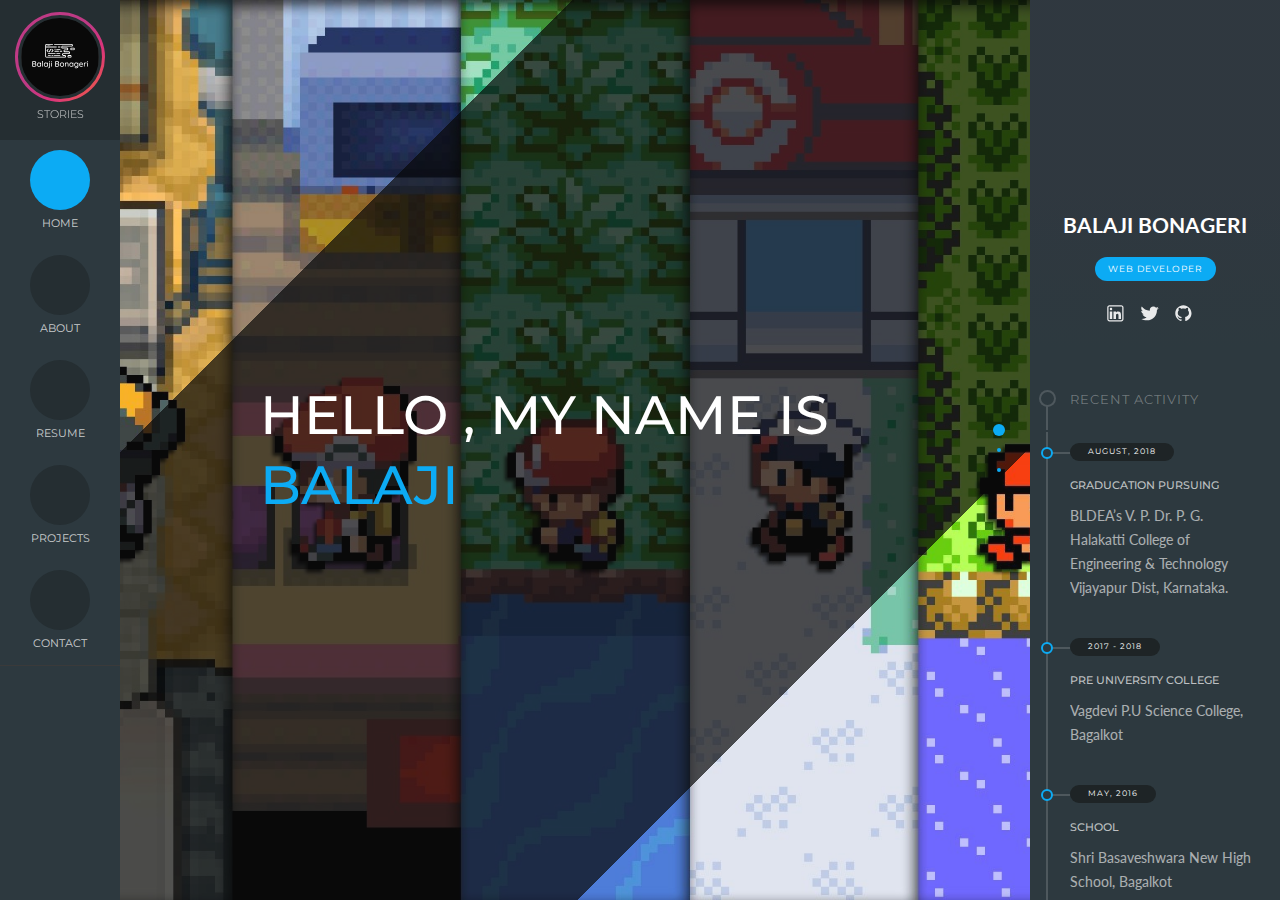
==== index.html @ 5236cfbc "Add files via upload" ====
<!DOCTYPE html>
<html lang="en">
<head>
    <meta charset="utf-8">
    <meta http-equiv="X-UA-Compatible" content="IE=edge">
    <meta name="viewport" content="width=device-width, initial-scale=1">
    <meta name="description" content="">
    <meta name="author" content="">

    <!-- Favicon -->
    <link rel="apple-touch-icon-precomposed" sizes="57x57" href="images/favicon/apple-touch-icon-57x57.png" />
    <link rel="apple-touch-icon-precomposed" sizes="114x114" href="images/favicon/apple-touch-icon-114x114.png" />
    <link rel="apple-touch-icon-precomposed" sizes="72x72" href="images/favicon/apple-touch-icon-72x72.png" />
    <link rel="apple-touch-icon-precomposed" sizes="144x144" href="images/favicon/apple-touch-icon-144x144.png" />
    <link rel="apple-touch-icon-precomposed" sizes="60x60" href="images/favicon/apple-touch-icon-60x60.png" />
    <link rel="apple-touch-icon-precomposed" sizes="120x120" href="images/favicon/apple-touch-icon-120x120.png" />
    <link rel="apple-touch-icon-precomposed" sizes="76x76" href="images/favicon/apple-touch-icon-76x76.png" />
    <link rel="apple-touch-icon-precomposed" sizes="152x152" href="images/favicon/apple-touch-icon-152x152.png" />
    <link rel="icon" type="image/png" href="images/favicon/favicon-196x196.png" sizes="196x196" />
    <link rel="icon" type="image/png" href="images/favicon/favicon-96x96.png" sizes="96x96" />
    <link rel="icon" type="image/png" href="images/favicon/favicon-32x32.png" sizes="32x32" />
    <link rel="icon" type="image/png" href="images/favicon/favicon-16x16.png" sizes="16x16" />
    <link rel="icon" type="image/png" href="images/favicon/favicon-128.png" sizes="128x128" />
    <meta name="application-name" content="Balaji Bonageri"/>
    <meta name="msapplication-TileColor" content="#FFFFFF" />
    <meta name="msapplication-TileImage" content="images/favicon/mstile-144x144.png" />
    <meta name="msapplication-square70x70logo" content="images/favicon/mstile-70x70.png" />
    <meta name="msapplication-square150x150logo" content="images/favicon/mstile-150x150.png" />
    <meta name="msapplication-wide310x150logo" content="images/favicon/mstile-310x150.png" />
    <meta name="msapplication-square310x310logo" content="images/favicon/mstile-310x310.png" />

    <title>Balaji Bonageri</title>


    <link rel="stylesheet" type="text/css" href="css/bootstrap.min.css">
    <link rel="stylesheet" type="text/css" href="css/main.css">
    <link rel="stylesheet" type="text/css" href="css/colors/blue.css" id="csscolors" />
    <link href="https://fonts.googleapis.com/css?family=Lato:300,400,700%7CMontserrat:500" rel="stylesheet">
    <link rel="stylesheet" type="text/css" href="css/transition-animations.css">
    <link rel="stylesheet" type="text/css" href="css/font-awesome.min.css">
    <link rel="stylesheet" type="text/css" href="css/pe-icon-7-stroke.css">
    <link rel="stylesheet" type="text/css" href="css/jquery.mCustomScrollbar.css">
    <link rel="stylesheet" type="text/css" href="css/animate.min.css">
    <link rel="stylesheet" type="text/css" href="css/magnific-popup.css">
    <link rel="stylesheet" type="text/css" href="css/stories.css">
</head>

<body>
    <div class="preloader">
        <div class="preloader-container">
            <div class="dot"></div>
            <div class="dot"></div>
            <div class="dot"></div>
        </div>
    </div>
    <div id="wrapper" class="pt-wrapper">
        <!-- Left Sidebar -->
        <div id="left-sidebar-wrapper" class="pt-trigger-container">
            <nav>
                <div id="stories"></div>
                <ul class="main-nav">
                    <li><a class="pt-trigger" data-animation="21" data-goto="1" id="home"><i class="peicon pe-7s-home" aria-hidden="true"></i><span>Home</span></a></li>
                    <li><a class="pt-trigger" data-animation="21" data-goto="2" id="about"><i class="peicon pe-7s-id" aria-hidden="true"></i><span>About</span></a></li>
                    <li><a target="_blank" href="resume/Balaji's Resume..pdf"><i class="peicon pe-7s-cloud-download" aria-hidden="true"></i><span>Resume</span></a></li>
                    <li><a class="pt-trigger" data-animation="21" data-goto="4" id="portfolio"><i class="peicon pe-7s-note2" aria-hidden="true"></i><span>Projects</span></a></li>
                    <!-- <li><a class="pt-trigger" data-animation="21" data-goto="5" id="availability"><i class="peicon pe-7s-wristwatch" aria-hidden="true"></i><span>Availability</span></a></li> -->
                    <!-- <li><a class="pt-trigger" data-animation="21" data-goto="6" id="blog"><i class="peicon pe-7s-news-paper" aria-hidden="true"></i><span>Blog</span></a></li> -->
                    <!-- <li><a href="#"><i class="peicon pe-7s-box1" aria-hidden="true"></i><span>More</span></a>
                        <ul class="main-nav_level-1 subnav">
                            <li><a class="pt-trigger" data-animation="21" data-goto="9" id="typography"><i class="peicon pe-7s-more" aria-hidden="true"></i><span>Typography</span></a></li>
                            <li><a class="pt-trigger" data-animation="21" data-goto="7" id="buttons"><i class="peicon pe-7s-keypad" aria-hidden="true"></i><span>Buttons</span></a></li>
                            <li><a class="pt-trigger" data-animation="21" data-goto="10" id="servicebox"><i class="peicon pe-7s-way" aria-hidden="true"></i><span>Service Box</span></a></li>
                            <li><a class="pt-trigger" data-animation="21" data-goto="11" id="skillsbox"><i class="peicon pe-7s-arc" aria-hidden="true"></i><span>Skills</span></a></li>
                            <li><a class="pt-trigger" data-animation="21" data-goto="12" id="alerts"><i class="peicon pe-7s-light" aria-hidden="true"></i><span>Alerts</span></a></li>
                            <li><a class="pt-trigger" data-animation="21" data-goto="13" id="grids"><i class="peicon pe-7s-exapnd2" aria-hidden="true"></i><span>Grid</span></a></li>
                            <li><a href="404page.html" class=""><i class="peicon pe-7s-attention" aria-hidden="true"></i><span>404 page</span></a></li>
                        </ul>
                    </li> -->
                    <li><a class="pt-trigger" data-animation="21" data-goto="8" id="contact"><i class="peicon pe-7s-mail" aria-hidden="true"></i><span>Contact</span></a></li>
                </ul>
            </nav>
        </div>
        <div id="right-sidebar-wrapper">
            <div class="widgets-container">
                <div class="sidebarwidgets">
                    <div class="img-profile-container">
                        <div class="bio-details">
                            <span class="bio-name"> <strong>Balaji Bonageri</strong></span>
                            <span class="bio-more">Web Developer</span>
                            <span>
                        <a href="https://www.linkedin.com/in/balaji-bonageri-3a716a16b/"><img class="fa fa-linkedin" src="images/icons8-linkedin.svg"></a>
                        <a href="https://twitter.com/BonageriBalaji"><img class="fa fa-twitter" src="images/icons8-twitter.svg"></a>
                        <a href="https://github.com/balajibonageri"><img class="fa" src="images/icons8-github.svg"></a>
                        </span>
                        </div>
                    </div>      
                </div>
                <div class="recent-activity">
                    <ul class="activity-title-ul">
                        <li class="activity-title-li">
                            <span class=" eyebrow-first activity-title">RECENT ACTIVITY</span>
                        </li>
                    </ul>
                    <ul>
                        <li>
                            <span class="eyebrow">August, 2018</span>
                            <h1>Graducation Pursuing</h1>
                            <p>BLDEA’s V. P. Dr. P. G. Halakatti College of
                                Engineering & Technology Vijayapur Dist, Karnataka.</p>
                        </li>
                        <li>
                            <span class="eyebrow">2017 - 2018</span>
                            <h1>Pre University College</h1>
                            <p>Vagdevi P.U Science College, Bagalkot</p>
                        </li>
                        <li>
                            <span class="eyebrow">May, 2016</span>
                            <h1>School</h1>
                            <p>Shri Basaveshwara New High School, Bagalkot</p>
                        </li>
                    </ul>
                </div>
            </div>
        </div>
        <!-- /#left-sidebar-wrapper -->
        <div class="pagewrapper">
            <!-- Toggle Buttons -->
            <a href="#left-menu-toggle" class="btn btn-link " id="left-menu-toggle"><span class="peicon pe-7s-menu"></span></a>
            <a href="#right-menu-toggle" class="btn btn-link " id="right-menu-toggle"><span class="peicon pe-7s-user"></span></a>
            <div class="pt-page pt-page-1 home">
                <!-- <div id="fullpage-video">
                    <div class="section fp-noscroll">
                        <div id="video_overlays"></div>
                        <video autoplay loop muted id="myVideo" poster="images/homebg.gif">
                            <source src="https://s3.amazonaws.com/distill-videos/videos/processed/9/MVI_0358.mp4.mp4" type="video/mp4">
                            <source src="https://s3.amazonaws.com/distill-videos/videos/processed/9/MVI_0358.mp4.webm" type="video/webm">
                        </video>
                        <div class="layer-video">
                            <h5>Hi, I am</h5>
                            <h4>Johnatan Doe</h4>
                            <h5>DEVELOPER AND BUSINESSMAN</h5>
                        </div>
                    </div>
                </div> -->
                <div id="fullpage">
                    <div class="section one">
                        <h1>HELLO , MY NAME IS</h1>
                        <h2>BALAJI</h2>
                    </div>
                    <div class="section two">
                        <h1>I LIKE TO MAKE</h1>
                        <h2>AWESOME WEB-DESIGNS</h2>
                    </div>
                    <div class="section three">
                        <h1>LIKE THIS</h1>
                        <h2><a target="_blank" href="https://dev.hiphacker.me/"> >/< ❤️</a></h2>
                    </div>
                </div>
            </div>
            <div class="pagescroll pt-page pt-page-2 about">
                <div class="featured-background">
                    <div class="backgroundimg">
                        <div class="headerdes-container">
                            <fieldset>
                                <legend>STUDIES AND WORKS</legend>
                                <i class="peicon pe-7s-id" aria-hidden="true"></i>
                                <h3>ABOUT ME</h3>
                            </fieldset>
                        </div>
                    </div>
                </div>
                <div class="thecontainer">
                    <div class="row row-wrapper">
                        <div class="col-md-12">
                            <h1 class="Profilename">I'm <strong>Balaji Bonageri</strong> </h1>
                            <h5 class="profilejob">Web Developer</h5>
                            <hr>
                        </div>
                        <div class="aboutcol col-md-6">
                            <ul class="personalinfo">
                                <li><span class="personalinfo-tag">Address</span><span class="personalinfo-item">Karnataka, India</span></li>
                                <li><span class="personalinfo-tag">E-mail</span> <a href="mailto:bldecse.bsb@gmail.com">bldecse.bsb@gmail.com</a></span></li>
                                <li><span class="personalinfo-tag">Phone</span>  <a href="tel:+917019176530">+917019176530</a></span></li>
                                <li>
                                    <a target="_blank" href="https://dev.hiphacker.me/">
                                    <span class="personalinfo-tag">Work Site</span><span class="personalinfo-item av-freelance">Available For Freelance</span>
                                    </a>
                                </li>
                                <li>
                                    <a target="_blank" href="/resume/Balaji's Resume..pdf">
                                        <span class="personalinfo-tag">Resume</span>
                                        <span class="personalinfo-item av-freelance">Download <img class="fa fa-download" src="images/icons8-download-24.png"></img></span>
                                    </a>
                                </li>
                                <li>
                                    <span class="personalinfo-tag">Linkedin</span>
                                    <a href="https://www.linkedin.com/in/balaji-bonageri-3a716a16b/" style="text-decoration: none;">
                                        <span class="personalinfo-item av-freelance">
                                            Visit <img class="fa fa-external-link" src="images/icons8-visit-10.png"></img>
                                        </span>
                                    </a>
                                </li>
                            </ul>
                        </div>
                        <div class="aboutcol col-md-6">
                            <p>A avid Web Development Skill,my love towards Web-Development Since i started form 2 years Ever since introduction to Web-site my appetite for creating websites kept on growing and was fascinated of different stories one could tell and the worlds one could make.My main focus is to make intriguing designs and engaging levels were authentic and high quality designs are my goal. Constantly work to improve my skills and learn new techniques, as I believe challenging myself will keep me in a dynamic development as a designer.</p>
                        </div>
                    </div>
                    <div class="row row-wrapper ">
                        <div class="col-md-12">
                            <hr>
                        </div>
                    </div>
                    <div class="row row-wrapper ">
                        <div class="aboutcol col-md-6 col-sm-12">
                            <div class="title-container">
                                <div class="titlebg">
                                    <div class="icon-title"><i class="fa fa-user" aria-hidden="true"></i></div>
                                    <div class="smalltitle">Resume</div>
                                </div>
                            </div>
                            <div class="resume-container">
                                <ul class="timeline">
                                    <li class="time-label">
                                        <span class="bg-light-blue"><b>EDUCATION</b>
                                </span>
                                    </li>
                                    <li>
                                        <i class="peicon pe-7s-study"></i>
                                        <div class="res-sec-date">
                                            <span class="firstdate">Present</span>
                                            <span>2018</span>
                                        </div>
                                        <div class="timeline-item">
                                            <span class="time"><i class="pe-7s-map-marker"></i><span class="res-location">Karnataka, INDIA</span></span>
                                            <h3 class="timeline-header">BLDEA’s V. P. Dr. P. G. Halakatti College of Engineering & Technology</h3>
                                            <div class="timeline-body">
                                                Bachelors Degree - Computer Science and Engineering 
                                            </div>
                                        </div>
                                    </li>
                                    <li class="time-label">
                                        <span class="bg-green"><b>Internship</b>
                                </span>
                                    </li>
                                    <li>
                                        <i class="peicon pe-7s-monitor"></i>
                                        <div class="res-sec-date">
                                            <span class="firstdate">08-2022</span>
                                            <span>09-2022</span>
                                        </div>
                                        <div class="timeline-item">
                                            <span class="time"><i class="pe-7s-map-marker"></i><span class="res-location">INDIA</span></span>
                                            <h3 class="timeline-header">Skill Up Ventures</h3>
                                            <div class="timeline-body">
                                                Web Development Intern
                                            </div>
                                        </div>
                                        <li>
                                            <i class="peicon pe-7s-monitor"></i>
                                            <div class="res-sec-date">
                                                <span class="firstdate">06-2021</span>
                                                <span>08-2021</span>
                                            </div>
                                            <div class="timeline-item">
                                                <span class="time"><i class="pe-7s-map-marker"></i><span class="res-location">INDIA</span></span>
                                                <h3 class="timeline-header">Microsoft</h3>
                                                <div class="timeline-body">
                                                    MTA: 98-388 Programming in Java with SQL
                                                </div>
                                            </div>
                                        <li>
                                        <a class="downloadcv" target="_blank" href="/downloads/resume.pdf"><i class="peicon pe-7s-cloud-download"></i></a>
                                    </li>
                                </ul>
                            </div>
                        </div>
                        <div class="aboutcol col-md-6 col-sm-12">
                            <div class="title-container">
                                <div class="titlebg">
                                    <div class="icon-title"><i class="fa fa-diamond" aria-hidden="true"></i></div>
                                    <div class="smalltitle">Skills</div>
                                </div>
                            </div>
                            <div class="skills-container">
                                <figure class="skills-item">
                                    <i class="peicon pe-7s-monitor" aria-hidden="true"></i>
                                    <span class="skills-title"><b>WEB-DESIGNS</b></span>
                                </figure>
                                <div class="skills-cardcontent">
                                    <span class="skill-percent">85%</span>
                                    <p>Proficient to create Rational Web design,Rational Level design and Feature Design documentations.</p>
                                </div>
                                <div class="skills-cardfooter">
                                    <span class="skills-label">Tailwind</span>
                                    <span class="skills-label">W3</span>
                                    <span class="skills-label">ProBuilder - Unity</span>
                                    <span class="skills-label">Wix</span>
                                    <span class="skills-label">Squarespace</span>
                                    <span class="skills-level">LEVEL : ADVANCED</span>
                                    <div class="bar-container">
                                        <div class="bar" style="width: 75%;"></div>
                                    </div>
                                </div>
                            </div>
                                <!--<div class="skills-container">
                                <figure class="skills-item">
                                    <i class="peicon pe-7s-vector" aria-hidden="true"></i>
                                    <span class="skills-title"><b>3D ARTIST</b></span>
                                </figure>
                                <div class="skills-cardcontent">
                                    <span class="skill-percent">85%</span>
                                    <p>Ability to work in a variety of areas such as 3D Modeling, Texturing, Rendering Environments and Lighting to create exciting and innovative experiences in 3D.</p>
                                </div>
                                <div class="skills-cardfooter">
                                    <span class="skills-label">MAYA</span>
                                    <span class="skills-label">SUBSTANCE PAINTER</span>
                                    <span class="skills-label">MOTIONBUILDER</span>
                                    <span class="skills-label">Adobe Photoshop</span>
                                    <span class="skills-level">LEVEL : ADVANCED </span>
                                    <div class="bar-container">
                                        <div class="bar" style="width: 85%;"></div>
                                    </div>
                                </div>
                            </div>
                            <div class="skills-container">
                                <figure class="skills-item">
                                    <i class="peicon pe-7s-camera" aria-hidden="true"></i>
                                    <span class="skills-title"><b>PHOTOGRAMMETRY</b></span>
                                </figure>
                                <div class="skills-cardcontent">
                                    <span class="skill-percent">75%</span>
                                    <p>Adept in Producing high-quality, reusable, game-ready digital assets from photos and video.</p>
                                </div>
                                <div class="skills-cardfooter">
                                    <span class="skills-label">LIGHTROOM</span>
                                    <span class="skills-label">REALITY CAPTURE</span>
                                    <span class="skills-level">LEVEL : INTERMEDIATE </span>
                                    <div class="bar-container">
                                        <div class="bar" style="width: 75%;"></div>
                                    </div>
                                </div>
                            </div>-->
<!-- 
                            <div class="title-container">
                                <div class="titlebg">
                                    <div class="icon-title"><i class="fa fa-comments" aria-hidden="true"></i></div>
                                    <div class="smalltitle">Testimonials</div>
                                </div>
                            </div>
                            <figure class="snip1204">
                                <blockquote>Lorem ipsum dolor sit amet, consectetur adipiscing elit. Mauris laoreet odio vel nisi tincidunt,
                                    ac luctus nibh iaculis. Maecenas ipsum erat, lacinia eget tellus volutpat .</blockquote>
                                <div class="author">
                                    <img src="images/balaji.JPG" alt="sq-sample7" />
                                    <h5>Johnatan Doe</h5><span class="testi-location">Canada</span>
                                </div>
                            </figure>
                            <figure class="snip1204 hover">
                                <blockquote>Lorem ipsum dolor sit amet, consectetur adipiscing elit. Mauris laoreet odio vel nisi tincidunt,
                                    ac luctus nibh iaculis. Maecenas ipsum erat, lacinia eget tellus volutpat .</blockquote>
                                <div class="author">
                                    <img src="images/balaji.JPG" alt="sq-sample10" />
                                    <h5>John Doe</h5><span class="testi-location">New York</span>
                                </div>
                            </figure>
                            <figure class="snip1204">
                                <blockquote>Lorem ipsum dolor sit amet, consectetur adipiscing elit. Mauris laoreet odio vel nisi tincidunt,
                                    ac luctus nibh iaculis. Maecenas ipsum erat, lacinia eget tellus volutpat .</blockquote>
                                <div class="author">
                                    <img src="images/balaji.JPG" alt="sq-sample12" />
                                    <h5>Steve Doe</h5><span class="testi-location">Washington</span>
                                </div>
                            </figure>
 -->
                        </div>
                    </div>
                </div>
            </div>
            <div class="pagescroll pt-page pt-page-3 services">
                <div class="featured-background">
                    <div class="backgroundimg">
                        <div class="headerdes-container">
                            <fieldset>
                                <legend>WHAT WE CAN DO FOR YOU</legend>
                                <i class="peicon pe-7s-tools" aria-hidden="true"></i>
                                <h3> OUR SERVICES</h3>
                            </fieldset>
                        </div>
                    </div>
                </div>
                <div class="thecontainer">
                    <div class="row row-wrapper">
                        <div class="col-md-12">
                            <div class="title-container">
                                <div class="titlebg">
                                    <div class="icon-title"><i class="fa fa-television" aria-hidden="true"></i></div>
                                    <div class="smalltitle">Services</div>
                                </div>
                            </div>
                        </div>
                        <div class="servicecol col-md-4 col-sm-4">
                            <div class="service-iconbox">
                                <i class="peicon pe-7s-browser"></i>
                                <h5>Web Design</h5>
                                <p>Lorem ipsum dolor sit amet, consectetur adipiscingVivam ipsum dolor sit amet, consectetur
                                    adipiscingVivam
                                </p>
                            </div>
                        </div>
                        <div class="servicecol col-md-4 col-sm-4">
                            <div class="service-iconbox">
                                <i class="peicon pe-7s-phone"></i>
                                <h5>Mobile Developpement</h5>
                                <p>Lorem ipsum dolor sit amet, consectetur adipiscingVivam ipsum dolor sit amet, consectetur
                                    adipiscingVivam
                                </p>
                            </div>
                        </div>
                        <div class="servicecol col-md-4 col-sm-4">
                            <div class="service-iconbox">
                                <i class="peicon pe-7s-graph1"></i>
                                <h5>Seo Services</h5>
                                <p>Lorem ipsum dolor sit amet, consectetur adipiscingVivam ipsum dolor sit amet, consectetur
                                    adipiscingVivam
                                </p>
                            </div>
                        </div>
                    </div>
                    <div class="row service2 row-wrapper image-service">
                        <div class="col-md-12">
                            <div class="image-service-content">
                                <h1>Providing Total<br>Health Care Solution</h1>
                                <span>More Information</span>
                            </div>
                        </div>
                    </div>
                    <div class="row row-wrapper counter-section">
                        <div class="col-md-12">
                            <div class="title-container">
                                <div class="titlebg">
                                    <div class="icon-title"><i class="fa fa-bar-chart" aria-hidden="true"></i></div>
                                    <div class="smalltitle">Facts about us</div>
                                </div>
                            </div>
                        </div>
                        <div class="col-md-6 col-sm-6">
                            <div class="col-md-3">
                                <span class="counter-number">920</span>
                            </div>
                            <div class="col-md-9">
                                <i class="peicon pe-7s-coffee"></i>
                                <h4>CUPS OF COFFEE</h4>
                                <p>Class aptent taciti sociosqu ad litora torquent per conubia nostra, per inceptos hymenaeos.
                                    Fusce tincidunt adipiscing,massa. Class aptent.</p>
                            </div>
                        </div>
                        <div class="col-md-6 col-sm-6">
                            <div class="col-md-3">
                                <span class="counter-number">65</span>
                            </div>
                            <div class="col-md-9">
                                <i class="peicon pe-7s-keypad"></i>
                                <h4>PROJECTS COMPLETED</h4>
                                <p>Class aptent taciti sociosqu ad litora torquent per conubia nostra, per inceptos hymenaeos.
                                    Fusce tincidunt adipiscing,massa. Class aptent.</p>
                            </div>
                        </div>
                        <div class="col-md-6 col-sm-6">
                            <div class="col-md-3">
                                <span class="counter-number">2M</span>
                            </div>
                            <div class="col-md-9">
                                <i class="peicon pe-7s-diskette"></i>
                                <h4>LINES OF CODE</h4>
                                <p>Class aptent taciti sociosqu ad litora torquent per conubia nostra, per inceptos hymenaeos.
                                    Fusce tincidunt adipiscing,massa. Class aptent.</p>
                            </div>
                        </div>
                        <div class="col-md-6 col-sm-6">
                            <div class="col-md-3">
                                <span class="counter-number">280</span>
                            </div>
                            <div class="col-md-9">
                                <i class="peicon pe-7s-smile"></i>
                                <h4>SATISFIED CUSTOMERS</h4>
                                <p>Class aptent taciti sociosqu ad litora torquent per conubia nostra, per inceptos hymenaeos.
                                    Fusce tincidunt adipiscing,massa. Class aptent.</p>
                            </div>
                        </div>
                    </div>
                    <div class="contact-cta-section row row-wrapper">
                        <div class="wrapper-full col-md-12">
                            <div class="cta-wrapper">
                                <div class="details-wrapper">
                                    <h2>Class aptent taciti sociosqu ad litor </h2>
                                    <p>hymenaeos Fusce tincidunt adipiscing massa </p>
                                </div>
                                <a class="cta-button" href="#">Contact Us Now!</a>
                                <div class="clearfix"></div>
                            </div>
                        </div>
                    </div>
                    <div class="row row-wrapper" id="plan">
                        <div class="col-md-12">
                            <div class="title-container">
                                <div class="titlebg">
                                    <div class="icon-title"><i class="fa fa-usd" aria-hidden="true"></i></div>
                                    <div class="smalltitle">Our plans</div>
                                </div>
                            </div>
                        </div>
                        <div class="col-md-4 pricingcol4">
                            <h2>Choose your perfect plan</h2>
                            <div class="toggle-container cf">
                                <div class="switch-toggles">
                                    <div class="individual active">Individual</div>
                                    <!-- active -->
                                    <div class="company">Company</div>
                                </div>
                            </div>
                            <p>
                                Class aptent taciti sociosqu ad litora torquent per conubia nostra, per inceptos hymenaeos. Fusce tincidunt adipiscing,massa.
                                Class aptent.
                            </p>
                        </div>
                        <div id="price_tables" class="col-md-8 pricingcol8">
                            <div class="individual cf active">
                                <div class="price-table highlighted">
                                    <div class="table-inner text-center">
                                        <h3>Starter</h3>
                                        <span class="price">Free</span>
                                        <p class="phrase">Class aptent taciti
                                            <br>sociosqu</p>
                                        <ul class="feature-list">
                                            <li> per conubia nostra</li>
                                            <li> per inceptos hymenaeos</li>
                                            <li>usce tincidunt adipiscine</li>
                                        </ul>
                                        <a href="#" class="btn btn-blue">Get Started</a>
                                    </div>
                                </div>
                                <div class="price-table">
                                    <div class="table-inner text-center">
                                        <h3>Pro</h3>
                                        <span class="price">$4.99</span>
                                        <p class="phrase">Class aptent taciti
                                            <br>sociosqu</p>
                                        <ul class="feature-list">
                                            <li> per conubia nostra</li>
                                            <li> per inceptos hymenaeos</li>
                                            <li>usce tincidunt adipiscine</li>
                                        </ul>
                                        <a href="#" class="btn btn-blue">Make me a pro</a>
                                    </div>
                                </div>
                            </div>
                            <!-- /Individual -->
                            <div class="company cf">
                                <div class="price-table highlighted">
                                    <div class="table-inner text-center">
                                        <h3>Starter</h3>
                                        <span class="price">$14.99</span>
                                        <p class="phrase">Class aptent taciti
                                            <br>sociosqu</p>
                                        <ul class="feature-list">
                                            <li> per conubia nostra</li>
                                            <li> per inceptos hymenaeos</li>
                                            <li>usce tincidunt adipiscine</li>
                                        </ul>
                                        <a href="#" class="btn btn-blue">Get Started</a>
                                    </div>
                                </div>
                                <div class="price-table">
                                    <div class="table-inner text-center">
                                        <h3>Pro</h3>
                                        <span class="price">$24.99</span>
                                        <p class="phrase">Class aptent taciti
                                            <br>sociosqu</p>
                                        <ul class="feature-list">
                                            <li> per conubia nostra</li>
                                            <li> per inceptos hymenaeos</li>
                                            <li>usce tincidunt adipiscine</li>
                                        </ul>
                                        <a href="#" class="btn btn-blue">Make me a pro</a>
                                    </div>
                                </div>
                            </div>
                            <!-- /Company -->
                        </div>
                    </div>
                </div>
            </div>
            <div class="pagescroll pt-page pt-page-4 portfolio">
                <div class="featured-background">
                    <div class="backgroundimg">
                        <div class="headerdes-container">
                            <fieldset>
                                <legend>WHAT WE HAVE DO SO FAR</legend>
                                <i class="peicon pe-7s-note2" aria-hidden="true"></i>
                                <h3> PORTFOLIO</h3>
                            </fieldset>
                        </div>
                    </div>
                </div>
                <div class="thecontainer">
                    <div class="row row-wrapper">
                        <ul class="portfolio-sorting  col-md-8 col-sm-12">
                            <li><a href="#" data-group="all" class="active">All</a></li>
                            <li><a href="#" data-group="photography">Personal</a></li>
                            <li><a href="#" data-group="professional">Professional</a></li>
                        </ul>
                    </div>
                    <!--end portfolio sorting -->
                    <ul class="portfolio-items list-unstyled row" id="grid">
                        <li class="portitem col-md-4 col-sm-6 col-xs-12" data-groups='["photography"]'>
                            <div class="portfolioitem-container">
                                <figure class="portfolio-item">
                                    <a href="#">
                                        <img src="images/portfolio/thumb-elucidator.jpg" alt="Item 1" class="img-responsive">
                                    </a>
                                </figure>
                                <div class="portfolio-cardcontent">
                                    <a class="magnifictrig openBtn" href="https://github.com/balajibonageri/alexa_using_python">
                                        <i class="pe-7s-photo"></i>
                                    </a>
                                    <span class="portfoiocard-title"><h4>Alexa Using Python</h4></span>
                                </div>
                                <div class="portfolio-cardfooter">
                                    <span class="portfolio-label">Maya</span>
                                    <span class="portfolio-label">Substance Painter</span>
                                </div>
                            </div>
                        </li>
                        <li class="portitem col-md-4 col-sm-6 col-xs-12" data-groups='["photography"]'>
                            <div class="portfolioitem-container">
                                <figure class="portfolio-item">
                                    <a href="#">
                                        <img src="images/portfolio/thumb-colada.jpg" alt="" class="img-responsive">
                                    </a>
                                </figure>
                                <div class="portfolio-cardcontent">
                                    <a class="magnifictrig openBtn" href="portfolio-colada.html">
                                        <i class="pe-7s-photo"></i>
                                    </a>
                                    <span class="portfoiocard-title"><h4>Colada</h4></span>
                                </div>
                                <div class="portfolio-cardfooter">
                                    <span class="portfolio-label">Maya</span>
                                    <span class="portfolio-label">Substance Painter</span>
                                </div>
                            </div>
                        </li>
                        <li class="portitem col-md-4 col-sm-6 col-xs-12" data-groups='["photography"]'>
                            <div class="portfolioitem-container">
                                <figure class="portfolio-item">
                                    <a href="#">
                                        <img src="images/portfolio/thumb-sniper.jpg" alt="" class="img-responsive">
                                    </a>
                                </figure>
                                <div class="portfolio-cardcontent">
                                    <a class="magnifictrig openBtn" href="portfolio-sniper.html">
                                        <i class="pe-7s-photo"></i>
                                    </a>
                                    <span class="portfoiocard-title"><h4>Sniper</h4></span>
                                </div>
                                <div class="portfolio-cardfooter">
                                    <span class="portfolio-label">Maya</span>
                                    <span class="portfolio-label">Substance Painter</span>
                                </div>
                            </div>
                        </li>
                        <li class="portitem col-md-4 col-sm-6 col-xs-12" data-groups='["photography"]'>
                            <div class="portfolioitem-container">
                                <figure class="portfolio-item">
                                    <a href="#">
                                        <img src="images/portfolio/thumb-medieval-table.jpg" alt="" class="img-responsive">
                                    </a>
                                </figure>
                                <div class="portfolio-cardcontent">
                                    <a class="magnifictrig openBtn" href="portfolio-medieval.html">
                                        <i class="pe-7s-photo"></i>
                                    </a>
                                    <span class="portfoiocard-title"><h4>Medieval Table</h4></span>
                                </div>
                                <div class="portfolio-cardfooter">
                                    <span class="portfolio-label">Substance Painter</span>
                                    <span class="portfolio-label">Maya</span>
                                    <span class="portfolio-label">Xnormal</span>
                                </div>
                            </div>
                        </li>
                        <li class="portitem col-md-4 col-sm-6 col-xs-12" data-groups='["photography"]'>
                            <div class="portfolioitem-container">
                                <figure class="portfolio-item">
                                    <a href="#">
                                        <img src="images/portfolio/thumb-turret.jpg" alt="" class="img-responsive">
                                    </a>
                                </figure>
                                <div class="portfolio-cardcontent">
                                    <a class="magnifictrig openBtn" href="portfolio-turret.html">
                                        <i class="pe-7s-photo"></i>
                                    </a>
                                    <span class="portfoiocard-title"><h4>Turret</h4></span>
                                </div>
                                <div class="portfolio-cardfooter">
                                    <span class="portfolio-label">Maya</span>
                                    <span class="portfolio-label">Substance Painter</span>
                                </div>
                            </div>
                        </li>
                        <li class="portitem col-md-4 col-sm-6 col-xs-12" data-groups='["photography"]'>
                            <div class="portfolioitem-container">
                                <figure class="portfolio-item">
                                    <a href="#">
                                        <img src="images/portfolio/thumb-cranehouse.jpg" alt="" class="img-responsive">
                                    </a>
                                </figure>
                                <div class="portfolio-cardcontent">
                                    <a class="magnifictrig openBtn" href="portfolio-cranehouse.html">
                                        <i class="pe-7s-photo"></i>
                                    </a>
                                    <span class="portfoiocard-title"><h4>Crane House</h4></span>
                                </div>
                                <div class="portfolio-cardfooter">
                                    <span class="portfolio-label">Maya</span>
                                    <span class="portfolio-label">Substance Painter</span>
                                    <span class="portfolio-label">Marmosat Toolbag</span>
                                </div>
                            </div>
                        </li>
                        <li class="portitem col-md-4 col-sm-6 col-xs-12" data-groups='["photography"]'>
                            <div class="portfolioitem-container">
                                <figure class="portfolio-item">
                                    <a href="#">
                                        <img src="images/portfolio/m1.jpg" alt="" class="img-responsive">
                                    </a>
                                </figure>
                                <div class="portfolio-cardcontent">
                                    <a class="magnifictrig openBtn" href="portfolio-monkey.html">
                                        <i class="pe-7s-photo"></i>
                                    </a>
                                    <span class="portfoiocard-title"><h4>Monkey King</h4></span>
                                </div>
                                <div class="portfolio-cardfooter">
                                    <span class="portfolio-label">Maya</span>
                                    <span class="portfolio-label">Substance Painter</span>
                                    <span class="portfolio-label">Marmosat Toolbag</span>
                                </div>
                            </div>
                        </li>
                        <li class="portitem col-md-4 col-sm-6 col-xs-12" data-groups='["photography"]'>
                            <div class="portfolioitem-container">
                                <figure class="portfolio-item">
                                    <a href="#">
                                        <img src="images/portfolio/thumb-survival.png" alt="" class="img-responsive">
                                    </a>
                                </figure>
                                <div class="portfolio-cardcontent">
                                    <a class="magnifictrig openBtn" href="portfolio-survival.html">
                                        <i class="pe-7s-photo"></i>
                                    </a>
                                    <span class="portfoiocard-title"><h4>Survival</h4></span>
                                </div>
                                <div class="portfolio-cardfooter">
                                    <span class="portfolio-label">Game</span>
                                    <span class="portfolio-label">Unity</span>
                                </div>
                            </div>
                        </li>
                        <li class="portitem col-md-4 col-sm-6 col-xs-12" data-groups='["photography"]'>
                            <div class="portfolioitem-container">
                                <figure class="portfolio-item">
                                    <a href="#">
                                        <img src="images/portfolio/thumb-krishna.jpg" alt="" class="img-responsive">
                                    </a>
                                </figure>
                                <div class="portfolio-cardcontent">
                                    <a class="magnifictrig openBtn" href="portfolio-krishna.html">
                                        <i class="pe-7s-photo"></i>
                                    </a>
                                    <span class="portfoiocard-title"><h4>Krishna</h4></span>
                                </div>
                                <div class="portfolio-cardfooter">
                                    <span class="portfolio-label">Photogrammetry</span>
                                    <span class="portfolio-label">Lightroom</span>
                                    <span class="portfolio-label">Maya</span>
                                </div>
                            </div>
                        </li>
                        </li>
                        <li class="portitem col-md-4 col-sm-6 col-xs-12" data-groups='["professional"]'>
                            <div class="portfolioitem-container">
                                <figure class="portfolio-item">
                                    <a href="#">
                                        <img src="images/portfolio/p1.jpg" alt="" class="img-responsive">
                                    </a>
                                </figure>
                                <div class="portfolio-cardcontent">
                                    <a class="magnifictrig openBtn" href="portfolio-theplague.html">
                                        <i class="pe-7s-photo"></i>
                                    </a>
                                    <span class="portfoiocard-title"><h4>The Plague</h4></span>
                                </div>
                                <div class="portfolio-cardfooter">
                                    <span class="portfolio-label">Game Design</span>
                                    <span class="portfolio-label">Level Design</span>
                                    <span class="portfolio-label">Unity</span>
                                </div>
                            </div>
                        </li>
                        <li class="portitem col-md-4 col-sm-6 col-xs-12" data-groups='["professional"]'>
                            <div class="portfolioitem-container">
                                <figure class="portfolio-item">
                                    <a href="#">
                                        <img src="images/portfolio/C1.PNG" alt="" class="img-responsive">
                                    </a>
                                </figure>
                                <div class="portfolio-cardcontent">
                                    <a class="magnifictrig openBtn" href="portfolio-vr360.html">
                                        <i class="pe-7s-photo"></i>
                                    </a>
                                    <span class="portfoiocard-title"><h4>VR 360 Video</h4></span>
                                </div>
                                <div class="portfolio-cardfooter">
                                    <span class="portfolio-label">Unity</span>
                                    <span class="portfolio-label">Maya</span>
                                    <span class="portfolio-label">Adobe Photoshop</span>
                                </div>
                            </div>
                        <li class="portitem col-md-4 col-sm-6 col-xs-12" data-groups='["professional"]'>
                            <div class="portfolioitem-container">
                                <figure class="portfolio-item">
                                    <a href="#">
                                        <img src="images/portfolio/C2.PNG" alt="" class="img-responsive">
                                    </a>
                                </figure>
                                <div class="portfolio-cardcontent">
                                    <a class="magnifictrig openBtn" href="portfolio-vr.html">
                                        <i class="pe-7s-photo"></i>
                                    </a>
                                    <span class="portfoiocard-title"><h4>Oculus VR</h4></span>
                                </div>
                                <div class="portfolio-cardfooter">
                                    <span class="portfolio-label">Unity</span>
                                    <span class="portfolio-label">OculusVR</span>
                                    <span class="portfolio-label">Maya</span>
                                    <span class="portfolio-label">Adobe Photoshop</span>
                                </div>
                            </div>
                        <!-- sizer -->
                        <li class="col-md-4 col-sm-6 col-xs-12 shuffle_sizer"></li>
                    </ul>
                    <!--end portfolio grid -->
                </div>
            </div>
            <div class="pagescroll pt-page pt-page-5 availability">
                <div class="featured-background">
                    <div class="backgroundimg">
                        <div class="headerdes-container">
                            <fieldset>
                                <legend>OUR CALENDAR</legend>
                                <i class="peicon pe-7s-note2" aria-hidden="true"></i>
                                <h3>AVAILABILITY</h3>
                            </fieldset>
                        </div>
                    </div>
                </div>
                <div class="thecontainer">
                    <div class="row row-wrapper">
                        <div class="col-md-4 calendarcol4">
                            <h1 class="calendar-title">Availability Calendar</h1>
                            <p>
                                Lorem ipsum dolor sit amet, consectetur adipiscingVivam ipsumLorem ipsum dolor sit amet, consectetur adipiscingVivam ipsumLorem
                                ipsum dolor sit amet, consectetur adipiscingVivam ipsum
                            </p>
                            <div class="legend">
                                <span class="entry red"><i class="fa fa-circle" aria-hidden="true"></i>Work</span>
                                <span class="entry blue"><i class="fa fa-circle" aria-hidden="true"></i>Sports</span>
                                <span class="entry yellow"><i class="fa fa-circle" aria-hidden="true"></i>Kids</span>
                                <span class="entry green"><i class="fa fa-circle" aria-hidden="true"></i>Other</span>
                            </div>
                        </div>
                        <div class="col-md-8 calendarcol8 ">
                            <div id="calendar"></div>
                        </div>
                    </div>
                </div>
            </div>
            <div class="pagescroll pt-page pt-page-6 blog">
                <div class="featured-background">
                    <div class="backgroundimg">
                        <div class="headerdes-container">
                            <fieldset>
                                <legend>OUR NEWS AND BLOG</legend>
                                <i class="peicon pe-7s-news-paper" aria-hidden="true"></i>
                                <h3> BLOG</h3>
                            </fieldset>
                        </div>
                    </div>
                </div>
                <div class="thecontainer">
                    <div class="row">
                        <div class="col-md-12">
                            <div class="title-container">
                                <div class="titlebg">
                                    <div class="icon-title"><i class="fa fa-newspaper-o" aria-hidden="true"></i></div>
                                    <div class="smalltitle">Last News</div>
                                </div>
                            </div>
                        </div>
                        <div class="blogcol col-md-4 col-sm-6 col-xs-12">
                            <div class="blog-card">
                                <div class="card-wrapper" style="background: -webkit-linear-gradient(rgba(0, 0, 0, 0.3), rgba(0, 0, 0, 0.8)) , url(images/portfolio8.jpg) center/cover no-repeat;background: linear-gradient(rgba(0, 0, 0, 0.3), rgba(0, 0, 0, 0.8)) , url(images/portfolio8.jpg) center/cover no-repeat;">
                                    <div class="card-header">
                                        <div class="date">
                                            <span class="postday">12</span>
                                            <span class="posttmonth">Aug</span>
                                            <span class="postyear">2016</span>
                                        </div>
                                        <ul class="menu-content">
                                            <li>
                                                <a href="#" class="fa fa-bookmark-o"></a>
                                            </li>
                                            <li><a href="#" class="fa fa-heart-o"><span>18</span></a></li>
                                            <li><a href="#" class="fa fa-comment-o"><span>3</span></a></li>
                                        </ul>
                                    </div>
                                    <div class="card-data">
                                        <div class="card-content">
                                            <div class="cardtag">
                                                <span class="label ">Design</span>
                                                <span class="label ">Photography</span>
                                            </div>
                                            <span class="author">Jane Doe</span>
                                            <h4 class="title"><a href="#">Lorem quis molliseros pell entesque vitae purus luctus</a></h4>
                                            <p class="text">Lorem ipsum dolor sit amet, consectetur adipiscing elit. Vestibulum aliquet massa
                                                nec dolor luctus, in molestie...</p>
                                            <a class="button button-single-post" href="blog-item1.html" data-blog-title="POST TITLE">Read more</a>
                                        </div>
                                    </div>
                                </div>
                            </div>
                        </div>
                        <div class="blogcol col-md-4 col-sm-6 col-xs-12">
                            <div class="blog-card">
                                <div class="card-wrapper" style="background: -webkit-linear-gradient(rgba(0, 0, 0, 0.3), rgba(0, 0, 0, 0.8)) , url(images/portfolio7.jpg) center/cover no-repeat;background: linear-gradient(rgba(0, 0, 0, 0.3), rgba(0, 0, 0, 0.8)) , url(images/portfolio7.jpg) center/cover no-repeat;">
                                    <div class="card-header">
                                        <div class="date">
                                            <span class="postday">12</span>
                                            <span class="postmonth">Aug</span>
                                            <span class="postyear">2016</span>
                                        </div>
                                        <ul class="menu-content">
                                            <li>
                                                <a href="#" class="fa fa-bookmark-o"></a>
                                            </li>
                                            <li><a href="#" class="fa fa-heart-o"><span>18</span></a></li>
                                            <li><a href="#" class="fa fa-comment-o"><span>3</span></a></li>
                                        </ul>
                                    </div>
                                    <div class="card-data">
                                        <div class="card-content">
                                            <div class="cardtag">
                                                <span class="label ">Design</span>
                                                <span class="label ">Photography</span>
                                            </div>
                                            <span class="author">Jane Doe</span>
                                            <h4 class="title"><a href="#">Lorem quis molliseros pell entesque vitae purus luctus</a></h4>
                                            <p class="text">Lorem ipsum dolor sit amet, consectetur adipiscing elit. Vestibulum aliquet massa
                                                nec dolor luctus, in molestie...</p>
                                            <a class="button button-single-post" href="blog-item1.html" data-blog-title="POST TITLE">Read more</a>
                                        </div>
                                    </div>
                                </div>
                            </div>
                        </div>
                        <div class="blogcol col-md-4 col-sm-6 col-xs-12">
                            <div class="blog-card">
                                <div class="card-wrapper" style="background: -webkit-linear-gradient(rgba(0, 0, 0, 0.3), rgba(0, 0, 0, 0.8)) , url(images/portfolio6.jpg) center/cover no-repeat;background: linear-gradient(rgba(0, 0, 0, 0.3), rgba(0, 0, 0, 0.8)) , url(images/portfolio6.jpg) center/cover no-repeat;">
                                    <div class="card-header">
                                        <div class="date">
                                            <span class="postday">12</span>
                                            <span class="postmonth">Aug</span>
                                            <span class="postyear">2016</span>
                                        </div>
                                        <ul class="menu-content">
                                            <li>
                                                <a href="#" class="fa fa-bookmark-o"></a>
                                            </li>
                                            <li><a href="#" class="fa fa-heart-o"><span>18</span></a></li>
                                            <li><a href="#" class="fa fa-comment-o"><span>3</span></a></li>
                                        </ul>
                                    </div>
                                    <div class="card-data">
                                        <div class="card-content">
                                            <div class="cardtag">
                                                <span class="label ">Design</span>
                                                <span class="label ">Photography</span>
                                            </div>
                                            <span class="author">Jane Doe</span>
                                            <h4 class="title"><a href="#">Lorem quis molliseros pell entesque vitae purus luctus</a></h4>
                                            <p class="text">Lorem ipsum dolor sit amet, consectetur adipiscing elit. Vestibulum aliquet massa
                                                nec dolor luctus, in molestie...</p>
                                            <a class="button button-single-post" href="blog-item1.html" data-blog-title="POST TITLE">Read more</a>
                                        </div>
                                    </div>
                                </div>
                            </div>
                        </div>
                        <div class=" blogcol col-md-4 col-sm-6 col-xs-12">
                            <div class="blog-card">
                                <div class="card-wrapper" style="background: -webkit-linear-gradient(rgba(0, 0, 0, 0.3), rgba(0, 0, 0, 0.8)) , url(images/portfolio2.jpg) center/cover no-repeat;background: linear-gradient(rgba(0, 0, 0, 0.3), rgba(0, 0, 0, 0.8)) , url(images/portfolio2.jpg) center/cover no-repeat;">
                                    <div class="card-header">
                                        <div class="date">
                                            <span class="postday">12</span>
                                            <span class="postmonth">Aug</span>
                                            <span class="postyear">2016</span>
                                        </div>
                                        <ul class="menu-content">
                                            <li>
                                                <a href="#" class="fa fa-bookmark-o"></a>
                                            </li>
                                            <li><a href="#" class="fa fa-heart-o"><span>18</span></a></li>
                                            <li><a href="#" class="fa fa-comment-o"><span>3</span></a></li>
                                        </ul>
                                    </div>
                                    <div class="card-data">
                                        <div class="card-content">
                                            <div class="cardtag">
                                                <span class="label ">Design</span>
                                                <span class="label ">Photography</span>
                                            </div>
                                            <span class="author">Jane Doe</span>
                                            <h4 class="title"><a href="#">Lorem quis molliseros pell entesque vitae purus luctus</a></h4>
                                            <p class="text">Lorem ipsum dolor sit amet, consectetur adipiscing elit. Vestibulum aliquet massa
                                                nec dolor luctus, in molestie...</p>
                                            <a class="button button-single-post" href="blog-item1.html" data-blog-title="POST TITLE">Read more</a>
                                        </div>
                                    </div>
                                </div>
                            </div>
                        </div>
                        <div class=" blogcol col-md-4 col-sm-6 col-xs-12">
                            <div class="blog-card">
                                <div class="card-wrapper" style="background: -webkit-linear-gradient(rgba(0, 0, 0, 0.3), rgba(0, 0, 0, 0.8)) , url(images/portfolio6.jpg) center/cover no-repeat;background: linear-gradient(rgba(0, 0, 0, 0.3), rgba(0, 0, 0, 0.8)) , url(images/portfolio6.jpg) center/cover no-repeat;">
                                    <div class="card-header">
                                        <div class="date">
                                            <span class="postday">12</span>
                                            <span class="postmonth">Aug</span>
                                            <span class="postyear">2016</span>
                                        </div>
                                        <ul class="menu-content">
                                            <li>
                                                <a href="#" class="fa fa-bookmark-o"></a>
                                            </li>
                                            <li><a href="#" class="fa fa-heart-o"><span>18</span></a></li>
                                            <li><a href="#" class="fa fa-comment-o"><span>3</span></a></li>
                                        </ul>
                                    </div>
                                    <div class="card-data">
                                        <div class="card-content">
                                            <div class="cardtag">
                                                <span class="label ">Design</span>
                                                <span class="label ">Photography</span>
                                            </div>
                                            <span class="author">Jane Doe</span>
                                            <h4 class="title"><a href="#">Lorem quis molliseros pell entesque vitae purus luctus</a></h4>
                                            <p class="text">Lorem ipsum dolor sit amet, consectetur adipiscing elit. Vestibulum aliquet massa
                                                nec dolor luctus, in molestie...</p>
                                            <a class="button button-single-post" href="blog-item1.html" data-blog-title="POST TITLE">Read more</a>
                                        </div>
                                    </div>
                                </div>
                            </div>
                        </div>
                        <div class=" blogcol col-md-4 col-sm-6 col-xs-12">
                            <div class="blog-card">
                                <div class="card-wrapper" style="background: -webkit-linear-gradient(rgba(0, 0, 0, 0.3), rgba(0, 0, 0, 0.8)) , url(images/portfolio3.png) center/cover no-repeat;background: linear-gradient(rgba(0, 0, 0, 0.3), rgba(0, 0, 0, 0.8)) , url(images/portfolio3.png) center/cover no-repeat;">
                                    <div class="card-header">
                                        <div class="date">
                                            <span class="postday">12</span>
                                            <span class="postmonth">Aug</span>
                                            <span class="postyear">2016</span>
                                        </div>
                                        <ul class="menu-content">
                                            <li>
                                                <a href="#" class="fa fa-bookmark-o"></a>
                                            </li>
                                            <li><a href="#" class="fa fa-heart-o"><span>18</span></a></li>
                                            <li><a href="#" class="fa fa-comment-o"><span>3</span></a></li>
                                        </ul>
                                    </div>
                                    <div class="card-data">
                                        <div class="card-content">
                                            <div class="cardtag">
                                                <span class="label ">Design</span>
                                                <span class="label ">Photography</span>
                                            </div>
                                            <span class="author">Jane Doe</span>
                                            <h4 class="title"><a href="#">Lorem quis molliseros pell entesque vitae purus luctus</a></h4>
                                            <p class="text">Lorem ipsum dolor sit amet, consectetur adipiscing elit. Vestibulum aliquet massa
                                                nec dolor luctus, in molestie...</p>
                                            <a class="button button-single-post" href="blog-item1.html" data-blog-title="POST TITLE">Read more</a>
                                        </div>
                                    </div>
                                </div>
                            </div>
                        </div>
                        <div class="paginationcontainer">
                            <div class="pagination p1">
                                <div class="pagination-container">
                                    <a href="#" class="paginnav">
                                        <span>
                                            PREVIOUS</span>
                                    </a>
                                    <a href="#">
                                        <span>1</span>
                                    </a>
                                    <a href="#" class="is-active">
                                        <span>2</span>
                                    </a>
                                    <a href="#">
                                        <span>3</span>
                                    </a>
                                    <a href="#">
                                        <span>...</span>
                                    </a>
                                    <a href="#">
                                        <span>28</span>
                                    </a>
                                    <a href="#" class="paginnav">
                                        <span>NEXT</span>
                                    </a>
                                </div>
                            </div>
                        </div>
                    </div>
                </div>
            </div>
            <div class="pagescroll pt-page pt-page-7 buttons">
                <div class="featured-background">
                    <div class="backgroundimg">
                        <div class="headerdes-container">
                            <fieldset>
                                <legend>MORE</legend>
                                <i class="peicon pe-7s-keypad" aria-hidden="true"></i>
                                <h3> BUTTONS</h3>
                            </fieldset>
                        </div>
                    </div>
                </div>
                <div class="thecontainer">
                    <div class="row row-wrapper">
                        <div class="col-md-12 col-sm-12 col-xs-12">
                            <div class="title-container">
                                <div class="titlebg">
                                    <div class="icon-title"><i class="fa fa-window-restore" aria-hidden="true"></i></div>
                                    <div class="smalltitle">BUTTONS</div>
                                </div>
                            </div>
                            <div class="buttongroup">
                                <button type="button" class="btn">Basic</button>
                                <button type="button" class="btn btn-default">Default</button>
                                <button type="button" class="btn btn-primary">Primary</button>
                                <button type="button" class="btn btn-success">Success</button>
                                <button type="button" class="btn btn-info">Info</button>
                                <button type="button" class="btn btn-warning">Warning</button>
                                <button type="button" class="btn btn-danger">Danger</button>
                                <button type="button" class="btn btn-link">Link</button>
                            </div>
                            <div class="buttongroup">
                                <button type="button" class="btn btn-default btn-lg">Large</button>
                                <button type="button" class="btn btn-default btn-md">Medium</button>
                                <button type="button" class="btn btn-default btn-sm">Small</button>
                                <button type="button" class="btn btn-default btn-xs">XSmall</button>
                            </div>
                            <div class="buttongroup">
                                <div class="btn-group">
                                    <button type="button" class="btn btn-default" aria-label="Left Align"><span class="fa fa-align-left" aria-hidden="true"></span></button>
                                    <button type="button" class="btn btn-default" aria-label="Center Align"><span class="fa fa-align-center" aria-hidden="true"></span></button>
                                    <button type="button" class="btn btn-default" aria-label="Right Align"><span class="fa fa-align-right" aria-hidden="true"></span></button>
                                    <button type="button" class="btn btn-default" aria-label="Justify"><span class="fa fa-align-justify" aria-hidden="true"></span></button>
                                </div>
                                <div class="btn-group">
                                    <button type="button" class="btn btn-default"><span class="fa fa-arrow-left" aria-hidden="true"></span></button>
                                    <button type="button" class="btn btn-default"><span class="fa fa-th" aria-hidden="true"></span></button>
                                    <button type="button" class="btn btn-default"><span class="fa fa-arrow-right" aria-hidden="true"></span></button>
                                </div>
                                <button type="button" class="btn btn-default btn-sm">
                                    <span class="fa fa-download" aria-hidden="true"></span> DOWNLOAD
                                </button>
                                <button type="button" class="btn btn-default btn-sm">
                                    <span class="fa fa-send" aria-hidden="true"></span>SEND MESSAGE
                                </button>
                            </div>
                        </div>
                    </div>
                    <div class="row row-wrapper">
                        <div class="col-md-12 col-sm-12 col-xs-12">
                            <div class="title-container">
                                <div class="titlebg">
                                    <div class="icon-title"><i class="fa fa-window-restore" aria-hidden="true"></i></div>
                                    <div class="smalltitle">CALL TO ACTION</div>
                                </div>
                            </div>
                            <div class="contact-cta-section">
                                <div class="wrapper-full">
                                    <div class="cta-wrapper">
                                        <div class="details-wrapper">
                                            <h2>Class aptent taciti sociosqu ad litor</h2>
                                            <p>hymenaeos Fusce tincidunt adipiscing massa</p>
                                        </div>
                                        <a class="cta-button" href="#">Contact Us Now!</a>
                                        <div class="clearfix"></div>
                                    </div>
                                </div>
                            </div>
                            <div class="contact-cta-section contact-cta-section-type2">
                                <div class="wrapper-full">
                                    <div class="cta-wrapper">
                                        <div class="details-wrapper">
                                            <h2>Class aptent taciti sociosqu ad litor</h2>
                                            <p>hymenaeos Fusce tincidunt adipiscing massa</p>
                                        </div>
                                        <a class="cta-button" href="#">Contact Us Now!</a>
                                        <div class="clearfix"></div>
                                    </div>
                                </div>
                            </div>
                        </div>-
                    </div>
                </div>
            </div>
            <div class="pagescroll pt-page pt-page-8 contact contact-section">
                <div class="featured-background">
                    <div class="backgroundimg">
                        <div class="headerdes-container">
                            <fieldset>
                                <legend>OUR NEWS AND BLOG</legend>
                                <i class="peicon pe-7s-tools" aria-hidden="true"></i>
                                <h3> CONTACT</h3>
                            </fieldset>
                        </div>
                    </div>
                </div>
                <div class="thecontainer">
                    <div class="row">
                        <div class="col-md-7">
                            <div class="title-container">
                                <div class="titlebg">
                                    <div class="icon-title"> <i class="fa fa-heart"></i></div>
                                    <div class="smalltitle">Drop Me A Line</div>
                                </div>
                            </div>
                            <!-- Contact Form -->
                            <fieldset id="contact_form">
                                <div id="result"></div>
                                <input type="text" name="name" id="name" placeholder="NAME" />
                                <input type="email" name="email" id="email" placeholder="EMAIL" />
                                <textarea name="message" id="message" placeholder="MESSAGE"></textarea>
                                <span class="btn-default btn btn-sm" id="submit_btn">SEND MESSAGE</span>
                            </fieldset>
                            <!-- End Contact Form -->
                        </div>
                        <div class="col-md-5 backgroundmap">
                            <div class="title-container">
                                <div class="titlebg">
                                    <div class="icon-title"> <i class="fa fa-heart"></i></div>
                                    <div class="smalltitle">Let's Get In touch</div>
                                </div>
                            </div>
                            <div class="contactinfo">
                                <i class="peicon pe-7s-home" aria-hidden="true"></i>
                                <div class="contactinfo-detail">
                                    <h4>ADDRESS</h4>
                                    <span>Sector No.49, Plot no.36/A, Near Sakri High School, Navanagar, Bagalkot, India 587103</span>
                                </div>
                            </div>
                            <div class="contactinfo">
                                <i class="peicon pe-7s-phone" aria-hidden="true"></i>
                                <div class="contactinfo-detail">
                                    <h4>PHONE</h4>
                                    <span>+917019176530</span>
                                </div>
                            </div>
                            <div class="contactinfo">
                                <i class="peicon pe-7s-mail" aria-hidden="true"></i>
                                <div class="contactinfo-detail">
                                    <h4>MAIL</h4>
                                    <span>bldecse.bsb@gmail.com</span>
                                </div>
                            </div>
                        </div>
                        <div class="col-md-12">
                        </div>
                    </div>
                </div>
            </div>
            <div class="pagescroll pt-page pt-page-9 typography">
                <div class="featured-background">
                    <div class="backgroundimg">
                        <div class="headerdes-container">
                            <fieldset>
                                <legend>MORE</legend>
                                <i class="peicon pe-7s-more" aria-hidden="true"></i>
                                <h3>TYPOGRAPHY</h3>
                            </fieldset>
                        </div>
                    </div>
                </div>
                <div class="thecontainer">
                    <div class="row">
                        <div class="col-md-12 ">
                            <h1>h1. Heading</h1>
                            <h2>h2. Heading</h2>
                            <h3>h3. Heading</h3>
                            <h4>h4. Heading</h4>
                            <h5>h5. Heading</h5>
                            <h6>h6. Heading</h6>
                            <hr>
                            <p>
                                Nullam quis risus eget urna mollis ornare vel eu leo. Cum sociis natoque penatibus et magnis dis parturient montes, nascetur
                                ridiculus mus. Nullam id dolor id nibh ultricies vehicula. Cum sociis natoque penatibus et
                                magnis dis parturient montes, nascetur ridiculus mus. Donec ullamcorper nulla non metus auctor
                                fringilla. Duis mollis, est non commodo luctus, nisi erat porttitor ligula, eget lacinia
                                odio sem nec elit. Donec ullamcorper nulla non metus auctor fringilla. Maecenas sed diam
                                eget risus varius blandit sit amet non magna. Donec id elit non mi porta gravida at eget
                                metus. Duis mollis, est non commodo luctus, nisi erat porttitor ligula, eget lacinia odio
                                sem nec elit.
                            </p>
                            <p class="lead">Nullam quis risus eget urna mollis ornare vel eu leo. Cum sociis natoque penatibus et magnis
                                dis parturient montes, nascetur ridiculus mus</p>
                            <blockquote>
                                <p>Lorem ipsum dolor sit amet, consectetur adipiscing elit. Integer posuere erat a ante.</p>
                            </blockquote>
                            <blockquote>
                                <p>Lorem ipsum dolor sit amet, consectetur adipiscing elit. Integer posuere erat a ante.</p>
                                <footer>Someone famous in
                                    <cite title="Source Title">Source Title</cite>
                                </footer>
                            </blockquote>
                            <blockquote class="blockquote-reverse">
                                <p>Lorem ipsum dolor sit amet, consectetur adipiscing elit. Integer posuere erat a ante.</p>
                                <footer>Someone famous in
                                    <cite title="Source Title">Source Title</cite>
                                </footer>
                            </blockquote>
                            <hr>
                        </div>
                    </div>
                    <div class="row">
                        <div class="col-md-4">
                            <ul>
                                <li>Lorem ipsum dolor sit amet</li>
                                <li>Consectetur adipiscing elit</li>
                                <li>Integer molestie lorem at massa</li>
                                <li>Facilisis in pretium nisl aliquet</li>
                                <li>Nulla volutpat aliquam velit
                                    <ul>
                                        <li>Phasellus iaculis neque</li>
                                        <li>Purus sodales ultricies</li>
                                        <li>Vestibulum laoreet porttitor sem</li>
                                        <li>Ac tristique libero volutpat at</li>
                                    </ul>
                                </li>
                                <li>Faucibus porta lacus fringilla vel</li>
                                <li>Aenean sit amet erat nunc</li>
                                <li>Eget porttitor lorem</li>
                            </ul>
                        </div>
                        <div class="col-md-4">
                            <ol>
                                <li>Lorem ipsum dolor sit amet</li>
                                <li>Consectetur adipiscing elit</li>
                                <li>Integer molestie lorem at massa</li>
                                <li>Facilisis in pretium nisl aliquet</li>
                                <li>Nulla volutpat aliquam velit</li>
                                <li>Faucibus porta lacus fringilla vel</li>
                                <li>Aenean sit amet erat nunc</li>
                                <li>Eget porttitor lorem</li>
                            </ol>
                        </div>
                        <div class="col-md-4">
                            <ul class="list-unstyled">
                                <li>Lorem ipsum dolor sit amet</li>
                                <li>Consectetur adipiscing elit</li>
                                <li>Integer molestie lorem at massa</li>
                                <li>Facilisis in pretium nisl aliquet</li>
                                <li>Nulla volutpat aliquam velit
                                    <ul>
                                        <li>Phasellus iaculis neque</li>
                                        <li>Purus sodales ultricies</li>
                                        <li>Vestibulum laoreet porttitor sem</li>
                                        <li>Ac tristique libero volutpat at</li>
                                    </ul>
                                </li>
                                <li>Faucibus porta lacus fringilla vel</li>
                                <li>Aenean sit amet erat nunc</li>
                                <li>Eget porttitor lorem</li>
                            </ul>
                        </div>
                    </div>
                    <hr>
                    <div class="row">
                        <div class="col-md-6">
                            <div>You can use the mark tag to
                                <mark>highlight</mark> text.</div>
                            <div>
                                <del>This line of text is meant to be treated as deleted text.</del>
                            </div>
                            <div>
                                <s>This line of text is meant to be treated as no longer accurate.</s>
                            </div>
                            <div>
                                <ins>This line of text is meant to be treated as an addition to the document.</ins>
                            </div>
                        </div>
                        <div class="col-md-6">
                            <div><small>This line of text is meant to be treated as fine print.</small></div>
                            <div> <strong>rendered as bold text</strong></div>
                            <div><em>rendered as italicized text</em></div>
                        </div>
                    </div>
                    <hr>
                    <div class="row">
                        <div class="col-md-12">
                            <table class="table">
                                <caption>Optional table caption.</caption>
                                <thead>
                                    <tr>
                                        <th>#</th>
                                        <th>First Name</th>
                                        <th>Last Name</th>
                                        <th>Username</th>
                                    </tr>
                                </thead>
                                <tbody>
                                    <tr>
                                        <th scope="row">1</th>
                                        <td>Mark</td>
                                        <td>Otto</td>
                                        <td>@mdo</td>
                                    </tr>
                                    <tr>
                                        <th scope="row">2</th>
                                        <td>Jacob</td>
                                        <td>Thornton</td>
                                        <td>@fat</td>
                                    </tr>
                                    <tr>
                                        <th scope="row">3</th>
                                        <td>Larry</td>
                                        <td>the Bird</td>
                                        <td>@twitter</td>
                                    </tr>
                                </tbody>
                            </table>
                            <table class="table">
                                <thead>
                                    <tr>
                                        <th>#</th>
                                        <th>Column heading</th>
                                        <th>Column heading</th>
                                        <th>Column heading</th>
                                    </tr>
                                </thead>
                                <tbody>
                                    <tr class="active">
                                        <th scope="row">1</th>
                                        <td>Column content</td>
                                        <td>Column content</td>
                                        <td>Column content</td>
                                    </tr>
                                    <tr>
                                        <th scope="row">2</th>
                                        <td>Column content</td>
                                        <td>Column content</td>
                                        <td>Column content</td>
                                    </tr>
                                    <tr class="success">
                                        <th scope="row">3</th>
                                        <td>Column content</td>
                                        <td>Column content</td>
                                        <td>Column content</td>
                                    </tr>
                                    <tr>
                                        <th scope="row">4</th>
                                        <td>Column content</td>
                                        <td>Column content</td>
                                        <td>Column content</td>
                                    </tr>
                                    <tr class="info">
                                        <th scope="row">5</th>
                                        <td>Column content</td>
                                        <td>Column content</td>
                                        <td>Column content</td>
                                    </tr>
                                    <tr>
                                        <th scope="row">6</th>
                                        <td>Column content</td>
                                        <td>Column content</td>
                                        <td>Column content</td>
                                    </tr>
                                    <tr class="warning">
                                        <th scope="row">7</th>
                                        <td>Column content</td>
                                        <td>Column content</td>
                                        <td>Column content</td>
                                    </tr>
                                    <tr>
                                        <th scope="row">8</th>
                                        <td>Column content</td>
                                        <td>Column content</td>
                                        <td>Column content</td>
                                    </tr>
                                    <tr class="danger">
                                        <th scope="row">9</th>
                                        <td>Column content</td>
                                        <td>Column content</td>
                                        <td>Column content</td>
                                    </tr>
                                </tbody>
                            </table>
                        </div>
                    </div>
                </div>
            </div>
            <div class="pagescroll pt-page pt-page-10 service-box">
                <div class="featured-background">
                    <div class="backgroundimg">
                        <div class="headerdes-container">
                            <fieldset>
                                <legend>MORE</legend>
                                <i class="peicon pe-7s-way" aria-hidden="true"></i>
                                <h3>SERVICE BOX</h3>
                            </fieldset>
                        </div>
                    </div>
                </div>
                <div class="thecontainer">
                    <div class="row row-wrapper">
                        <div class="col-md-4">
                            <div class="service-iconbox">
                                <i class="peicon pe-7s-tools"></i>
                                <h5>Web Design</h5>
                                <p>Lorem ipsum dolor sit amet, consectetur adipiscingVivam ipsum dolor sit amet, consectetur
                                    adipiscingVivam
                                </p>
                            </div>
                        </div>
                        <div class="col-md-4">
                            <div class="service-iconbox">
                                <i class="peicon pe-7s-plugin"></i>
                                <h5>Mobile Developpement</h5>
                                <p>Lorem ipsum dolor sit amet, consectetur adipiscingVivam ipsum dolor sit amet, consectetur
                                    adipiscingVivam
                                </p>
                            </div>
                        </div>
                        <div class="col-md-4">
                            <div class="service-iconbox">
                                <i class="peicon pe-7s-shield"></i>
                                <h5>Seo Services</h5>
                                <p>Lorem ipsum dolor sit amet, consectetur adipiscingVivam ipsum dolor sit amet, consectetur
                                    adipiscingVivam
                                </p>
                            </div>
                        </div>
                    </div>
                    <div class="row row-wrapper">
                        <div class="col-md-4">
                            <div class="service-iconbox-2">
                                <i class="peicon pe-7s-tools"></i>
                                <h5>Web Design</h5>
                                <p>Lorem ipsum dolor sit amet, consectetur adipiscingVivam ipsum dolor sit amet, consectetur
                                    adipiscingVivam
                                </p>
                            </div>
                        </div>
                        <div class="col-md-4">
                            <div class="service-iconbox-2">
                                <i class="peicon pe-7s-plugin"></i>
                                <h5>Mobile Developpement</h5>
                                <p>Lorem ipsum dolor sit amet, consectetur adipiscingVivam ipsum dolor sit amet, consectetur
                                    adipiscingVivam
                                </p>
                            </div>
                        </div>
                        <div class="col-md-4">
                            <div class="service-iconbox-2">
                                <i class="peicon pe-7s-shield"></i>
                                <h5>Seo Services</h5>
                                <p>Lorem ipsum dolor sit amet, consectetur adipiscingVivam ipsum dolor sit amet, consectetur
                                    adipiscingVivam
                                </p>
                            </div>
                        </div>
                    </div>
                    <div class="row row-wrapper">
                        <div class="col-md-4">
                            <div class="service-iconbox-3">
                                <i class="peicon pe-7s-tools"></i>
                                <h5>Web Design</h5>
                                <p>Lorem ipsum dolor sit amet, consectetur adipiscingVivam ipsum dolor sit amet, consectetur
                                    adipiscingVivam
                                </p>
                            </div>
                        </div>
                        <div class="col-md-4">
                            <div class="service-iconbox-3">
                                <i class="peicon pe-7s-plugin"></i>
                                <h5>Mobile Developpement</h5>
                                <p>Lorem ipsum dolor sit amet, consectetur adipiscingVivam ipsum dolor sit amet, consectetur
                                    adipiscingVivam
                                </p>
                            </div>
                        </div>
                        <div class="col-md-4">
                            <div class="service-iconbox-3">
                                <i class="peicon pe-7s-shield"></i>
                                <h5>Seo Services</h5>
                                <p>Lorem ipsum dolor sit amet, consectetur adipiscingVivam ipsum dolor sit amet, consectetur
                                    adipiscingVivam
                                </p>
                            </div>
                        </div>
                    </div>
                </div>
            </div>
            <div class="pagescroll pt-page pt-page-11 ">
                <div class="featured-background">
                    <div class="backgroundimg">
                        <div class="headerdes-container">
                            <fieldset>
                                <legend>MORE</legend>
                                <i class="peicon pe-7s-arc" aria-hidden="true"></i>
                                <h3> SKILLS</h3>
                            </fieldset>
                        </div>
                    </div>
                </div>
                <div class="thecontainer">
                    <div class="row row-wrapper">
                        <div class="col-md-6">
                            <div class="skills-container">
                                <figure class="skills-item">
                                    <i class="peicon pe-7s-browser" aria-hidden="true"></i>
                                    <span class="skills-title">WEB DEVELOPPEMENT</span>
                                </figure>
                                <div class="skills-cardcontent">
                                    <span class="skill-percent">85%</span>
                                    <p>Sed accumsan venenatis blandit. Duis auctor hendrerit metus Lorem ipsum dolor sit amet,
                                        consectetur adipisicing elit, sed do eiusmod . </p>
                                </div>
                                <div class="skills-cardfooter">
                                    <span class="skills-label">HTML</span>
                                    <span class="skills-label">CSS</span>
                                    <span class="skills-level">LEVEL : ADVANCED</span>
                                    <div class="bar-container">
                                        <div class="bar" style="width: 85%;"></div>
                                    </div>
                                </div>
                            </div>
                        </div>
                        <div class="col-md-6">
                            <div class="skills-container-2">
                                <figure class="skills-item">
                                    <i class="peicon pe-7s-browser" aria-hidden="true"></i>
                                    <span class="skills-title">WEB DEVELOPPEMENT</span>
                                </figure>
                                <div class="skills-cardcontent">
                                    <span class="skill-percent">85%</span>
                                    <p>Sed accumsan venenatis blandit. Duis auctor hendrerit metus Lorem ipsum dolor sit amet,
                                        consectetur adipisicing elit, sed do eiusmod tis blandit. Duis auctor hendrerit metus
                                        Lorem
                                    </p>
                                </div>
                                <div class="skills-cardfooter">
                                    <span class="skills-label">HTML</span>
                                    <span class="skills-label">CSS</span>
                                    <span class="skills-level">LEVEL : ADVANCED</span>
                                    <div class="bar-container">
                                        <div class="bar" style="width: 85%;"></div>
                                    </div>
                                </div>
                            </div>
                        </div>
                    </div>
                    <hr>
                    <div class="row">
                        <div class="col-md-6">
                            <div class="skills-container-3">
                                <figure class="skills-item">
                                    <i class="peicon pe-7s-browser" aria-hidden="true"></i>
                                    <span class="skills-title">WEB DEVELOPPEMENT</span>
                                </figure>
                                <div class="skills-cardcontent">
                                    <span class="skill-percent">85%</span>
                                    <p>Sed accumsan venenatis blandit. Duis auctor hendrerit metus Lorem ipsum dolor sit amet,
                                        consectetur adipisicing elit, sed do eiusmod . </p>
                                </div>
                                <div class="skills-cardfooter">
                                    <span class="skills-label">HTML</span>
                                    <span class="skills-label">CSS</span>
                                    <span class="skills-level">LEVEL : ADVANCED</span>
                                    <div class="bar-container">
                                        <div class="bar" style="width: 85%;"></div>
                                    </div>
                                </div>
                            </div>
                        </div>
                        <div class="col-md-6">
                            <div class="skills-container-4">
                                <figure class="skills-item">
                                    <i class="peicon pe-7s-browser" aria-hidden="true"></i>
                                    <span class="skills-title">WEB DEVELOPPEMENT</span>
                                </figure>
                                <div class="skills-cardcontent">
                                    <span class="skill-percent">85%</span>
                                    <p>Sed accumsan venenatis blandit. Duis auctor hendrerit metus Lorem ipsum dolor sit amet,
                                        consectetur adipisicing elit, sed do eiusmod adipisicing elit, sed do eiusmod </p>
                                </div>
                                <div class="skills-cardfooter">
                                    <span class="skills-label">HTML</span>
                                    <span class="skills-label">CSS</span>
                                    <span class="skills-level">LEVEL : ADVANCED</span>
                                    <div class="bar-container">
                                        <div class="bar" style="width: 85%;"></div>
                                    </div>
                                </div>
                            </div>
                        </div>
                    </div>
                </div>
            </div>
            <div class="pagescroll pt-page pt-page-12 ">
                <div class="featured-background">
                    <div class="backgroundimg">
                        <div class="headerdes-container">
                            <fieldset>
                                <legend>MORE</legend>
                                <i class="peicon pe-7s-light" aria-hidden="true"></i>
                                <h3> ALERTS</h3>
                            </fieldset>
                        </div>
                    </div>
                </div>
                <div class="thecontainer">
                    <div class="row">
                        <div class="col-md-12">
                            <div class="alert alert-success ">
                                <strong>Success!</strong> This alert box could indicate a successful or positive action.
                            </div>
                            <div class="alert alert-info">
                                <strong>Info!</strong> This alert box could indicate a neutral informative change or action.
                            </div>
                            <div class="alert alert-warning">
                                <strong>Warning!</strong> This alert box could indicate a warning that might need attention.
                            </div>
                            <div class="alert alert-danger ">
                                <strong>Danger!</strong> This alert box could indicate a dangerous or potentially negative
                                action.
                            </div>
                            <div class="title-container">
                                <div class="titlebg">
                                    <div class="icon-title"><i class="fa fa-window-restore" aria-hidden="true"></i></div>
                                    <div class="smalltitle">Dismissible alerts</div>
                                </div>
                            </div>
                            <div class="alert alert-success alert-dismissable">
                                <a href="#" class="close" data-dismiss="alert" aria-label="close">×</a>
                                <strong>Success!</strong> This alert box could indicate a successful or positive action.
                            </div>
                            <div class="alert alert-info alert-dismissable">
                                <a href="#" class="close" data-dismiss="alert" aria-label="close">×</a>
                                <strong>Info!</strong> This alert box could indicate a neutral informative change or action.
                            </div>
                            <div class="alert alert-warning alert-dismissable">
                                <a href="#" class="close" data-dismiss="alert" aria-label="close">×</a>
                                <strong>Warning!</strong> This alert box could indicate a warning that might need attention.
                            </div>
                            <div class="alert alert-danger alert-dismissable">
                                <a href="#" class="close" data-dismiss="alert" aria-label="close">×</a>
                                <strong>Danger!</strong> This alert box could indicate a dangerous or potentially negative
                                action.
                            </div>
                        </div>
                    </div>
                </div>
            </div>
            <div class="pagescroll pt-page pt-page-13 ">
                <div class="featured-background">
                    <div class="backgroundimg">
                        <div class="headerdes-container">
                            <fieldset>
                                <legend>MORE</legend>
                                <i class="peicon pe-7s-exapnd2" aria-hidden="true"></i>
                                <h3> GRID</h3>
                            </fieldset>
                        </div>
                    </div>
                </div>
                <div class="thecontainer">
                    <div class="row">
                        <div class="gridpres col-md-1">1</div>
                        <div class="gridpres col-md-1">1</div>
                        <div class="gridpres col-md-1">1</div>
                        <div class="gridpres col-md-1">1</div>
                        <div class="gridpres col-md-1">1</div>
                        <div class="gridpres col-md-1">1</div>
                        <div class="gridpres col-md-1">1</div>
                        <div class="gridpres col-md-1">1</div>
                        <div class="gridpres col-md-1">1</div>
                        <div class="gridpres col-md-1">1</div>
                        <div class="gridpres col-md-1">1</div>
                        <div class="gridpres col-md-1">1</div>
                    </div>
                    <div class="row">
                        <div class="gridpres col-md-2">2</div>
                        <div class="gridpres col-md-2">2</div>
                        <div class="gridpres col-md-2">2</div>
                        <div class="gridpres col-md-2">2</div>
                        <div class="gridpres col-md-2">2</div>
                        <div class="gridpres col-md-2">2</div>
                    </div>
                    <div class="row">
                        <div class="gridpres col-md-3">3</div>
                        <div class="gridpres col-md-3">3</div>
                        <div class="gridpres col-md-3">3</div>
                        <div class="gridpres col-md-3">3</div>
                    </div>
                    <div class="row">
                        <div class="gridpres col-md-4">4</div>
                        <div class="gridpres col-md-4">4</div>
                        <div class="gridpres col-md-4">4</div>
                    </div>
                    <div class="row">
                        <div class="gridpres col-md-6">6</div>
                        <div class="gridpres col-md-6">6</div>
                    </div>
                    <div class="row">
                        <div class="gridpres col-md-8">8</div>
                        <div class="gridpres col-md-4">4</div>
                    </div>
                    <div class="row">
                        <div class="gridpres col-md-7">7</div>
                        <div class="gridpres col-md-5">5</div>
                    </div>
                </div>
            </div>
        </div>
    </div>
    <!-- Right Sidebar -->
    <!-- /#right-sidebar-wrapper -->
    <!-- /#wrapper -->
    <script type="text/javascript" src="js/jquery.min.js"></script>
    <script type="text/javascript" src="js/site.min.js"></script>
    <script type="text/javascript" src="js/main.js"></script>
    <!-- style switcher -->
    <script type="text/javascript" src="styleswitcher/styleswitcher.js"></script>
</body>
</html>
---- css/main.css ----
/*--------------------------------------------------
----------------------- Base styles ----------------
---------------------------------------------------*/

*,
*:after,
*:before {
    -webkit-box-sizing: border-box;
    box-sizing: border-box;
}

.clearfix:before,
.clearfix:after {
    content: " ";
    display: table;
}

.clearfix:after {
    clear: both;
}

html {
    height: 100%;
    padding: 0;
    margin: 0;
}

body {
    font-family: "Lato", Calibri, Arial, sans-serif;
    color: #555;
    background-color: #fcfcfc;
    overflow: hidden;
    line-height: 24px;
    height: 100%;
    padding: 0;
    margin: 0;
}

.row-wrapper {
    margin-bottom: 40px;
    margin-top: 40px;
}

#wrapper {
    padding-left: 0;
    -webkit-transition: all 0.5s ease;
    transition: all 0.5s ease;
}

a:focus {
    outline: 0 !important;
}

button:focus {
    outline: 0 !important;
}

.pagewrapper {
    position: relative;
    width: 100%;
    height: 100%;
    -webkit-perspective: 1200px;
    perspective: 1200px;
}

#wrapper.left-toggled {
    padding-left: 120px;
}

#wrapper.right-toggled {
    padding-right: 250px;
}

#left-sidebar-wrapper {
    z-index: 1000;
    position: fixed;
    left: 120px;
    width: 0;
    height: 100%;
    margin-left: -120px;
    overflow-y: auto;
    background: #263238;
    -webkit-transition: all 0.5s ease;
    transition: all 0.5s ease;
}

#right-sidebar-wrapper {
    z-index: 1000;
    position: fixed;
    right: 250px;
    width: 0;
    height: 100%;
    margin-right: -250px;
    overflow-y: auto;
    -webkit-transition: all 0.5s ease;
    transition: all 0.5s ease;
    background: #263238;
    color: white;
}

#wrapper.left-toggled #left-sidebar-wrapper {
    width: 120px;
}

#wrapper.right-toggled #right-sidebar-wrapper {
    width: 250px;
}

.sidebar-nav {
    position: absolute;
    top: 0;
    width: 250px;
    margin: 0;
    padding: 0;
    list-style: none;
}

.sidebar-nav li a {
    display: block;
    text-decoration: none;
    color: #999999;
}

.sidebar-nav li a:hover {
    text-decoration: none;
    color: #fff;
    background: rgba(255, 255, 255, 0.2);
}

.sidebar-nav li a:active,
.sidebar-nav li a:focus {
    text-decoration: none;
}

li > .sub-bar {
    padding-left: 10px;
    font-size: 0.85em;
}

.sub-bar > .sub-bar {
    padding-left: 10px;
    font-size: 0.95em;
}

#left-menu-toggle {
    position: absolute;
    left: 0;
    top: 0;
    z-index: 1001;
    padding: 5px;
}

#left-menu-toggle .peicon {
    font-size: 40px;
}

#right-menu-toggle .peicon {
    font-size: 40px;
}

#right-menu-toggle {
    position: absolute;
    right: 0;
    top: 0;
    z-index: 1001;
    padding: 5px;
}

@media (min-width: 960px) {
    #wrapper {
        padding-left: 120px;
        padding-right: 250px;
    }
    #wrapper.left-toggled {
        padding-left: 0;
    }
    #wrapper.right-toggled {
        padding-right: 0;
    }
    #left-sidebar-wrapper {
        width: 120px;
    }
    #right-sidebar-wrapper {
        width: 250px;
    }
    #wrapper.left-toggled #left-sidebar-wrapper {
        width: 0;
    }
    #wrapper.right-toggled #right-sidebar-wrapper {
        width: 0;
    }
}

.pt-wrapper {
    position: relative;
    width: 100%;
    height: 100%;
    -webkit-perspective: 1200px;
    perspective: 1200px;
}

.pt-page {
    width: 100%;
    height: 100%;
    position: absolute;
    background: #fbfbfb;
    top: 0;
    left: 0;
    visibility: hidden;
    overflow: auto;
    overflow-x: hidden;
    -webkit-backface-visibility: hidden;
    backface-visibility: hidden;
    -webkit-transform: translate3d(0, 0, 0);
    transform: translate3d(0, 0, 0);
    -webkit-transform-style: preserve-3d;
    transform-style: preserve-3d;
}

.pt-page .thecontainer {
    padding: 2em 0 3em;
    max-width: 1040px;
    width: 90%;
    margin: 0 auto;
    z-index: 4;
}

.featured-background {
    position: relative;
}

.featured-background:after,
.featured-background:before {
    position: absolute;
    content: "";
    z-index: 3;
    left: -100px;
    right: -100px;
    top: 100%;
    height: 100px;
    background: #fbfbfb;
    -webkit-transform: rotate(2.2deg);
    transform: rotate(2.2deg);
    -webkit-transform-origin: 50% 0;
    transform-origin: 50% 0;
}

.featured-background:after {
    -webkit-transform: rotate(-2.2deg);
    transform: rotate(-2.2deg);
}

.pt-page .backgroundimg {
    height: 300px;
    position: relative;
    width: 100%;
    padding-top: 100px;
    background: linear-gradient(rgba(0, 0, 0, 0.5), rgba(0, 0, 0, 0.5)),
        url(../images/homebg.jpg) no-repeat;
    min-height: 300px;
    background-position: center;
    background-repeat: no-repeat;
    background-size: cover;
}

.pt-page .backgroundimg fieldset {
    border: 1px solid rgba(255, 255, 255, 0.43);
    margin: auto 0;
    border-radius: 50px;
    height: 100px;
    position: relative;
}

.pt-page .backgroundimg fieldset.squarefildset {
    border-radius: 0;
}

.pt-page .backgroundimg fieldset.noborderfield {
    border: none;
}

.pt-page .backgroundimg legend {
    width: auto;
    padding: 0 10px;
    border: none;
    color: rgba(255, 255, 255, 0.71);
    margin: auto;
    font-size: 12px;
    letter-spacing: 2px;
    text-align: center;
}

.pt-page .backgroundimg .headerdes-container {
    text-align: center;
    padding: 0 100px;
}

.pt-page .backgroundimg .headerdes-container .peicon {
    position: absolute;
    border-radius: 50%;
    top: 12px;
    right: 10px;
    height: 87px;
    width: 87px;
    text-align: center;
    line-height: 87px;
    font-size: 51px;
    color: rgba(255, 255, 255, 0.71);
}

@-moz-document url-prefix() {
    .pt-page .backgroundimg .headerdes-container .peicon {
        top: -12px;
    }
}

.pt-page .backgroundimg h3 {
    text-align: center;
    margin: 0;
    font-size: 40px;
    color: rgba(255, 255, 255, 0.71);
    line-height: 67px;
    font-family: Montserrat;
}

.pt-page-current,
.no-js .pt-page {
    visibility: visible;
    z-index: 1;
}

.no-js body {
    overflow: auto;
}

.pt-page-ontop {
    z-index: 999;
}

.pt-message {
    display: none;
    position: absolute;
    z-index: 99999;
    bottom: 0;
    left: 0;
    width: 100%;
    background: #da475c;
    color: #fff;
    text-align: center;
}

.pt-message p {
    margin: 0;
    line-height: 60px;
    font-size: 26px;
}

.no-cssanimations .pt-message {
    display: block;
}

.title-container:before {
    content: "";
    position: absolute;
    top: 43%;
    left: 0;
    margin-top: 3px;
    width: 100%;
    border-bottom: 4px solid #f0f0f1;
}

.title-container .titlebg {
    position: relative;
    background: #fbfbfb;
    display: inline-block;
}

.smalltitle {
    /* position: absolute; */
    display: inline-block;
    height: 50px;
    line-height: 50px;
    font-size: 17px;
    padding: 0 20px;
    background: #fbfbfb;
    letter-spacing: -0.7px;
    text-transform: uppercase;
    font-family: Montserrat;
}

.title-container .icon-title {
    height: 45px;
    width: 45px;
    line-height: 37px;
    font-size: 16px;
    display: inline-block;
    color: #dedee0;
    border: 4px solid #f0f0f1;
    text-align: center;
    border-radius: 10px;
}

.title-container .icon-title.roundedtitle {
    border-radius: 50%;
}

.title-container .icon-title.squaretitle {
    border-radius: 0;
}

.bar-main-container {
    border-radius: 4px;
    background: #fdfdfd;
    border: 1px solid #e4e7ed;
}
/*--------------------------------------------------
-------------------   Preloader  -------------------
---------------------------------------------------*/

.preloader {
    position: fixed;
    top: 0;
    left: 0;
    bottom: 0;
    right: 0;
    background: #fbfbfb;
    z-index: 99999;
}

.preloader-container {
    position: absolute;
    top: 50%;
    left: 50%;
    -webkit-transform: translate(-50%, -50%);
    transform: translate(-50%, -50%);
}

.dot {
    width: 15px;
    height: 15px;
    border: 2px solid #555;
    border-radius: 50%;
    float: left;
    margin: 0 5px;
    -webkit-transform: scale(0);
    transform: scale(0);
    -webkit-animation: fx 1000ms ease infinite 0ms;
    animation: fx 1000ms ease infinite 0ms;
}

.dot:nth-child(2) {
    -webkit-animation: fx 1000ms ease infinite 300ms;
    animation: fx 1000ms ease infinite 300ms;
}

.dot:nth-child(3) {
    -webkit-animation: fx 1000ms ease infinite 600ms;
    animation: fx 1000ms ease infinite 600ms;
}

@-webkit-keyframes fx {
    50% {
        -webkit-transform: scale(1);
        transform: scale(1);
        opacity: 1;
    }
    100% {
        opacity: 0;
    }
}

@keyframes fx {
    50% {
        -webkit-transform: scale(1);
        transform: scale(1);
        opacity: 1;
    }
    100% {
        opacity: 0;
    }
}
/*--------------------------------------------------
----------------------- Home Page ------------------
---------------------------------------------------*/

.pt-page-1 {
    background: #000 url(../images/homebg.jpg) no-repeat center 0%/cover;
    -webkit-transition: background-position 0.3s ease-in-out;
    transition: background-position 0.3s ease-in-out;
    overflow: hidden;
}

.fp-viewing-0 .pt-page-1 {
    background-position: center 0%;
}

.fp-viewing-1 .pt-page-1 {
    background-position: center 50%;
}

.fp-viewing-2 .pt-page-1 {
    background-position: center 100%;
}

.one,
.three {
    background: linear-gradient(
        -45deg,
        transparent 25%,
        rgba(0, 0, 0, 0.7) 25%,
        rgba(0, 0, 0, 0.7) 75%,
        transparent 75%,
        transparent 100%
    );
}

.two {
    background: linear-gradient(
        45deg,
        transparent 25%,
        rgba(0, 0, 0, 0.7) 25%,
        rgba(0, 0, 0, 0.7) 75%,
        transparent 75%,
        transparent 100%
    );
    text-align: right;
}

.pt-page-1 h1,
.pt-page-1 h2 {
    color: #fff;
    font-size: 54px;
    font-family: Montserrat;
    line-height: 1.3;
    opacity: 0;
    max-width: 830px;
    padding: 0 100px;
    margin: 0 auto;
    overflow: hidden;
    -webkit-transition: opacity 0.85s cubic-bezier(0.77, 0, 0.175, 1);
    transition: opacity 0.85s cubic-bezier(0.77, 0, 0.175, 1);
}

.pt-page-1 h1 {
    -webkit-transition-delay: 0.3s;
    transition-delay: 0.3s;
}

.pt-page-1 h2 {
    -webkit-transition-delay: 0.8s;
    transition-delay: 0.8s;
}

.section.active h1,
.section.active h2 {
    opacity: 1;
}

#fp-nav ul li a span,
.fp-slidesNav ul li a span {
}

.mCSB_scrollTools {
    z-index: 40;
}

html.fp-enabled,
.fp-enabled body {
    margin: 0;
    padding: 0;
    overflow: hidden;

    /*Avoid flicker on slides transitions for mobile phones #336 */
    -webkit-tap-highlight-color: rgba(0, 0, 0, 0);
}

#superContainer {
    height: 100%;
    position: relative;

    /* Touch detection for Windows 8 */
    -ms-touch-action: none;

    /* IE 11 on Windows Phone 8.1*/
    touch-action: none;
}

.fp-section {
    position: relative;
    -webkit-box-sizing: border-box;
    /* Safari<=5 Android<=3 */
    -moz-box-sizing: border-box;
    /* <=28 */
    box-sizing: border-box;
}

.fp-slide {
    float: left;
}

.fp-slide,
.fp-slidesContainer {
    height: 100%;
    display: block;
}

.fp-slides {
    z-index: 1;
    height: 100%;
    overflow: hidden;
    position: relative;
    -webkit-transition: all 0.3s ease-out;
    /* Safari<=6 Android<=4.3 */
    transition: all 0.3s ease-out;
}

.fp-section.fp-table,
.fp-slide.fp-table {
    display: table;
    table-layout: fixed;
    width: 100%;
}

.fp-tableCell {
    display: table-cell;
    vertical-align: middle;
    width: 100%;
    height: 100%;
}

.fp-slidesContainer {
    float: left;
    position: relative;
}

.fp-controlArrow {
    -webkit-user-select: none;
    /* webkit (safari, chrome) browsers */
    -moz-user-select: none;
    /* mozilla browsers */
    -khtml-user-select: none;
    /* webkit (konqueror) browsers */
    -ms-user-select: none;
    /* IE10+ */
    position: absolute;
    z-index: 4;
    top: 50%;
    cursor: pointer;
    width: 0;
    height: 0;
    border-style: solid;
    margin-top: -38px;
    -webkit-transform: translate3d(0, 0, 0);
    -ms-transform: translate3d(0, 0, 0);
    transform: translate3d(0, 0, 0);
}

.fp-controlArrow.fp-prev {
    left: 15px;
    width: 0;
    border-width: 38.5px 34px 38.5px 0;
    border-color: transparent #fff transparent transparent;
}

.fp-controlArrow.fp-next {
    right: 15px;
    border-width: 38.5px 0 38.5px 34px;
    border-color: transparent transparent transparent #fff;
}

.fp-scrollable {
    overflow: scroll;
}

.fp-notransition {
    -webkit-transition: none !important;
    transition: none !important;
}

#fp-nav {
    position: fixed;
    z-index: 100;
    margin-top: -32px;
    top: 50%;
    opacity: 1;
    -webkit-transform: translate3d(0, 0, 0);
}

#fp-nav.right {
    right: 17px;
}

#fp-nav.left {
    left: 17px;
}

.fp-slidesNav {
    position: absolute;
    z-index: 4;
    left: 50%;
    opacity: 1;
}

.fp-slidesNav.bottom {
    bottom: 17px;
}

.fp-slidesNav.top {
    top: 17px;
}

#fp-nav ul,
.fp-slidesNav ul {
    margin: 0;
    padding: 0;
}

#fp-nav ul li,
.fp-slidesNav ul li {
    display: block;
    width: 14px;
    height: 13px;
    margin: 7px;
    position: relative;
}

.fp-slidesNav ul li {
    display: inline-block;
}

#fp-nav ul li a,
.fp-slidesNav ul li a {
    display: block;
    position: relative;
    z-index: 1;
    width: 100%;
    height: 100%;
    cursor: pointer;
    text-decoration: none;
}

#fp-nav ul li a.active span,
.fp-slidesNav ul li a.active span,
#fp-nav ul li:hover a.active span,
.fp-slidesNav ul li:hover a.active span {
    height: 12px;
    width: 12px;
    margin: -6px 0 0 -6px;
    border-radius: 100%;
}

#fp-nav ul li a span,
.fp-slidesNav ul li a span {
    border-radius: 50%;
    position: absolute;
    z-index: 1;
    height: 4px;
    width: 4px;
    border: 0;
    background: #333;
    left: 50%;
    top: 50%;
    margin: -2px 0 0 -2px;
    -webkit-transition: all 0.1s ease-in-out;
    -moz-transition: all 0.1s ease-in-out;
    -o-transition: all 0.1s ease-in-out;
    transition: all 0.1s ease-in-out;
}

#fp-nav ul li:hover a span,
.fp-slidesNav ul li:hover a span {
    width: 10px;
    height: 10px;
    margin: -5px 0px 0px -5px;
}

#fp-nav ul li .fp-tooltip {
    position: absolute;
    top: -2px;
    color: #fff;
    font-size: 14px;
    font-family: arial, helvetica, sans-serif;
    white-space: nowrap;
    max-width: 220px;
    overflow: hidden;
    display: block;
    opacity: 0;
    width: 0;
    cursor: pointer;
}

#fp-nav ul li:hover .fp-tooltip,
#fp-nav.fp-show-active a.active + .fp-tooltip {
    -webkit-transition: opacity 0.2s ease-in;
    transition: opacity 0.2s ease-in;
    width: auto;
    opacity: 1;
}

#fp-nav ul li .fp-tooltip.right {
    right: 20px;
}

#fp-nav ul li .fp-tooltip.left {
    left: 20px;
}

.fp-auto-height.fp-section,
.fp-auto-height .fp-slide,
.fp-auto-height .fp-tableCell {
    height: auto !important;
}
#myVideo {
    position: absolute;
    right: 0;
    bottom: 0;
    top: 0;
    right: 0;
    width: 100%;
    height: 100%;
    background-size: 100% 100%;
    background-color: black;
    background-image: ;
    background-position: center center;
    background-size: contain;
    object-fit: cover;
    z-index: 3;
}
.section .layer-video {
    position: absolute;
    z-index: 4;
    width: 100%;
    right: 20px;
    bottom: 20px;
    text-align: right;
    -webkit-transform: translate3d(0, 0, 0);
    -ms-transform: translate3d(0, 0, 0);
    transform: translate3d(0, 0, 0);
    z-index: 11;
}

.section .layer-video h4,
.section .layer-video h5 {
    font-family: Montserrat;
    color: #fff;
}
.section .layer-video h4 {
    font-size: 33px;
    font-weight: bold;
    text-transform: uppercase;
}

#video_overlays {
    position: absolute;
    float: left;
    width: 100%;
    min-height: 100%;
    background-color: rgba(14, 19, 21, 0.71);
    z-index: 10;
    top: 0;
}
/*--------------------------------------------------
----------------------- Navigation -----------------
---------------------------------------------------*/

nav {
    display: block;
    overflow-x: hidden;
    overflow-y: hidden;
    /*position: fixed;*/
    top: 0;
    left: 0;
    bottom: 0;
    height: 100%;
    width: 120px;
    background: #263238;
}

nav ul {
    list-style: none;
    margin: 0;
    padding: 0;
    width: 120px;
}

.main-nav {
    position: relative;
    height: 100%;
}

.main-nav li {
}

.main-nav li:last-child {
    border-bottom: 1px solid #333;
}

.main-nav li.has-subnav > a {
    position: relative;
}

.main-nav li.has-subnav > a:before {
    position: absolute;
    display: block;
    color: #fff;
    content: "\203A";
    right: 15px;
    font-size: 24px;
    top: 25px;
}

.main-nav a {
    display: block;
    padding: 10px 18px;
    text-decoration: none;
    color: rgba(255, 255, 255, 0.75);
    text-align: center;
    cursor: pointer;
}

.main-nav .peicon {
    position: relative;
    width: 60px;
    height: 60px;
    line-height: 60px;
    border-radius: 50%;
    font-size: 31px;
    background: #1e272b;
    -webkit-transition: all 0.3s ease-in;
    transition: all 0.3s ease-in;
}

.main-nav .peicon.square {
    border-radius: 0;
}

.main-nav .peicon.smallradius {
    border-radius: 10px;
}

.main-nav .peicon:hover {
    color: #1e272b;
    -webkit-transition: all 0.3s ease-in;
    transition: all 0.3s ease-in;
}

.main-nav li .active > i {
    color: #1e272b;
}

.main-nav span {
    word-wrap: break-word;
    font-size: 11px;
    text-transform: uppercase;
    font-family: Montserrat;
    display: inline-block;
}

.main-nav a.back-track {
    padding-left: 35px;
    background: rgba(30, 39, 43, 0.45);
}

.main-nav a.back-track span {
}

.main-nav a.back-track:before {
    position: absolute;
    display: block;
    color: #fff;
    content: "\2039";
    left: 15px;
    font-size: 24px;
    top: 25px;
}

.subnav {
    position: absolute;
    top: 0;
    bottom: 0;
    background: #263238;
    z-index: 40;
    -webkit-transform: translate3d(120px, 0, 0);
    transform: translate3d(120px, 0, 0);
    -webkit-transition: -webkit-transform 0.5s;
    transition: -webkit-transform 0.5s;
    transition: transform 0.5s;
    transition: transform 0.5s, -webkit-transform 0.5s;
}

.subnav.active {
    -webkit-transform: translate3d(0, 0, 0);
    transform: translate3d(0, 0, 0);
}

.main-nav_level-2 {
    z-index: 80;
    background: #263238;
}
/*--------------------------------------------------
----------------------- Timeline -------------------
---------------------------------------------------*/

.resume-container {
    padding-bottom: 1px;
}

.timeline {
    margin: 0 0 30px 0;
    padding: 0;
    list-style: none;
}

.timeline:before {
    content: "";
    position: absolute;
    top: 100px;
    bottom: 0;
    background: #ddd;
    left: 45px;
    border: 1px solid #eee;
    margin: 0;
    border-radius: 2px;
}

.timeline > li {
    position: relative;
    margin-bottom: 15px;
}

.timeline > li:before,
.timeline > li:after {
    display: table;
    content: " ";
}

.timeline > li:after {
    clear: both;
}

.timeline > li > .timeline-item {
    margin-left: 60px;
    padding: 5px;
    position: relative;
}

.timeline > li > .timeline-item > .time {
    font-size: 9px;
    float: right;
    height: 25px;
    line-height: 25px;
    border-radius: 0 50px 50px 0;
    padding: 0 10px;
    background: rgba(0, 0, 0, 0.3);
    color: #fff;
}

.timeline > li > .timeline-item > .timeline-header {
    margin: 0;
    padding: 0 10px;
    font-size: 9px;
    line-height: 25px;
    text-transform: uppercase;
    letter-spacing: 0.5px;
    height: 25px;
    border-radius: 50px;
    color: #fff;
    font-family: Montserrat;
}

.timeline > li > .timeline-item > .timeline-header > a {
}

.timeline > li > .timeline-item > .timeline-body,
.timeline > li > .timeline-item > .timeline-footer {
    padding: 10px 0;
    padding: 20px;
    margin-top: 10px;
    border: 2px solid #f0f0f1;
    background: #fdfdfd;
    border-radius: 4px;
}

.timeline > li.time-label > span {
    padding: 5px;
    padding-left: 15px;
    padding-right: 15px;
    border-radius: 50px;
    text-transform: uppercase;
    border: 2px solid #f0f0f1;
    font-size: 9px;
    background: #fbfbfb;
    font-family: Montserrat;
}

.timeline > li > .peicon,
.timeline > li > .glyphicon,
.timeline > li > .ion,
.downloadcv {
    width: 35px;
    height: 35px;
    font-size: 18px;
    line-height: 37px;
    position: absolute;
    border-radius: 50px;
    text-align: center;
    left: 14px;
    top: 0;
    color: #fff !important;
    background-color: #263238;
}

.timeline .res-location {
    margin: 0 7px;
    text-transform: uppercase;
    font-family: Montserrat;
    font-size: 8px;
}

.small-title {
    margin-bottom: 30px;
}

.small-title span {
    height: 50px;
    line-height: 50px;
    margin-left: 10px;
    text-transform: uppercase;
    font-weight: bold;
    font-size: 20px;
    color: gray;
}

.resume-container .res-sec-date {
    display: inline-block;
    top: 41%;
    left: 17px;
    padding: 10px 0;
    position: absolute;
    background: #fbfbfb;
    font-family: Montserrat;
    font-size: 12px;
}

.resume-container .res-sec-date span {
    display: block;
}

.resume-container .res-sec-date .firstdate {
    border-bottom: 2px solid #f0f0f1;
}

.personalinfo {
    padding: 0;
    list-style: none;
}

.personalinfo span {
    height: 35px;
    line-height: 35px;
    display: inline-block;
}

.personalinfo-item {
}

.personalinfo-tag {
    width: 110px;
    text-transform: uppercase;
    font-family: Montserrat;
    font-size: 11px;
}

.av-freelance,
.personalinfo-item i {
    display: inline !important;
    color: #fff;
    padding: 2px 10px;
    border-radius: 50px;
    text-transform: uppercase;
    font-size: 10px;
    font-style: normal;
    margin-right: 5px;
}
/*--------------------------------------------------
----------------------- Skills ---------------------
---------------------------------------------------*/

.skills-item {
    height: 50px;
    line-height: 50px;
}

.skills-item .peicon {
    height: 50px;
    line-height: 50px;
    font-size: 29px;
    width: 50px;
    text-align: center;
}

.skills-container-2 .skills-item .peicon,
.skills-container-4 .skills-item .peicon {
    text-align: left;
}

.skills-container,
.skills-container-3 {
    border: 2px solid #f0f0f1;
    background: #fdfdfd;
    border-radius: 4px;
    margin-bottom: 10px;
}

.skills-cardcontent {
    padding: 26px 20px 20px 20px;
    position: relative;
    border-top: 2px solid #f0f0f1;
}

.skills-container-2 .skills-cardcontent,
.skills-container-4 .skills-cardcontent {
    padding: 26px 0 20px 0;
}

.skills-cardcontent .skill-percent {
    display: block;
    position: absolute;
    top: -25px;
    right: 23px;
    width: 50px;
    height: 50px;
    overflow: hidden;
    border-radius: 50%;
    line-height: 50px;
    text-align: center;
    font-size: 15px;
    color: rgba(255, 255, 255, 0.78);
    cursor: pointer;
    font-family: Montserrat;
}

.skills-container-3 .skills-cardcontent .skill-percent,
.skills-container-4 .skills-cardcontent .skill-percent {
    background: #1e272b;
}

.skills-title {
    font-size: 9px;
    height: 50px;
    line-height: 50px;
    display: inline-block;
    position: absolute;
    font-family: Montserrat;
}

.skills-cardfooter {
    padding: 10px 20px;
    border-top: 2px solid #f0f0f1;
}

.skills-container-2 .skills-cardfooter,
.skills-container-4 .skills-cardfooter {
    padding: 10px 0px;
}

.skills-cardfooter .skills-label {
    color: rgba(255, 255, 255, 0.91);
    font-size: 8px;
    padding: 2px 9px;
    border-radius: 50px;
    font-weight: bold;
}

.skills-cardfooter .skills-level {
    float: right;
    font-size: 10px;
}

.bar-container {
    height: 2px;
    background: rgba(0, 0, 0, 0.13);
    margin: 7px 0px;
    overflow: hidden;
}

.bar {
    float: left;
    background: rgba(255, 255, 255, 0.82);
    height: 100%;
    -ms-filter: "progid:DXImageTransform.Microsoft.Alpha(Opacity=100)";
    filter: alpha(opacity=100);
    -moz-opacity: 1;
    -khtml-opacity: 1;
    opacity: 1;
}

.title-container {
    border-radius: 4px;
    height: 50px;
    margin-bottom: 25px;
    margin-top: 25px;
    position: relative;
}

.skolls {
    position: relative;
    margin-bottom: 15px;
    line-height: 17px;
}

.skill-description {
    margin: 6px 0;
    line-height: 24px;
    position: relative;
    color: #727272;
    display: inline;
}

.bar-main-container {
    padding: 20px;
    margin-top: 10px;
}

.bar-percentage {
    text-align: center;
    float: left;
    margin-right: 7px;
    font-size: 18px;
    height: 50px;
    width: 50px;
    line-height: 50px;
    color: #fff;
    border-radius: 4px;
}

.wrap {
    height: 50px;
}

.bar-container {
    height: 3px;
    background: rgba(0, 0, 0, 0.13);
    margin: 9px 0px;
    overflow: hidden;
    border-radius: 1.5px;
    width: 100%;
}

.skills-container-3 .bar-container,
.skills-container-4 .bar-container {
    height: 10px;
    border-radius: 50px;
}

.bar,
.skills-container-4 .bar {
    float: left;
    background: #263238;
    height: 100%;
    -ms-filter: "progid:DXImageTransform.Microsoft.Alpha(Opacity=100)";
    filter: alpha(opacity=100);
    -moz-opacity: 1;
    -khtml-opacity: 1;
    opacity: 1;
}

.skills-container-3 .bar,
.skills-container-2 .bar {
}

.skill-detail .fa {
    width: 20px !important;
}

.skill-detail {
    margin-right: 13px;
    font-size: 11px;
    line-height: 16px;
}

.labelsection {
    float: left;
    margin: 2px 0 0 0;
    border-radius: 0;
    font-size: 10px;
    color: rgba(255, 255, 255, 0.77);
    padding: 2px 5px;
    margin-right: 5px;
}

.skilltitle {
    margin: 0;
    padding: 5px 0;
    font-size: 12px;
    color: #727272;
    text-transform: uppercase;
}
/*--------------------------------------------------
-----------------   testimonial  -------------------
---------------------------------------------------*/

figure.snip1204 {
    position: relative;
    float: left;
    overflow: hidden;
    width: 100%;
    text-align: left;
    -webkit-box-shadow: none !important;
    box-shadow: none !important;
    margin-bottom: 10px;
}

figure.snip1204 * {
    -webkit-box-sizing: border-box;
    box-sizing: border-box;
}

figure.snip1204 img {
    max-width: 100%;
    height: 80px;
    width: 80px;
    border-radius: 4px;
    margin-right: 5px;
    display: block;
    z-index: 1;
    position: absolute;
    left: 50px;
}

figure.snip1204 blockquote {
    margin: 0;
    display: block;
    border-radius: 4px;
    position: relative;
    background-color: #fdfdfd;
    padding: 30px 50px 65px 50px;
    margin: 0 0 -40px;
    border: 2px solid #f0f0f1;
    font-size: 14px;
}

figure.snip1204 blockquote:before,
figure.snip1204 blockquote:after {
    font-family: "FontAwesome";
    content: "\201C";
    position: absolute;
    font-size: 50px;
    opacity: 0.3;
    font-style: normal;
}

figure.snip1204 blockquote:before {
    top: 35px;
    left: 20px;
}

figure.snip1204 blockquote:after {
    content: "\201D";
    right: 20px;
    bottom: 35px;
}

figure.snip1204 .author {
    margin: 0;
    height: 80px;
    display: block;
    text-align: left;
    padding: 0 35px;
    position: relative;
}

figure.snip1204 .author h5,
figure.snip1204 .author span {
    left: 140px;
    position: absolute;
    padding: 3px 5px;
}

figure.snip1204 .author h5 {
    bottom: 56%;
    margin: 0;
    font-size: 14px;
}

figure.snip1204 .author span {
    font-size: 0.8em;
    top: 47%;
}

.testi-location {
    background: #263238;
    margin-top: 10px;
    border-radius: 50px;
    padding: 0px 10px 0 50px !important;
    color: rgba(255, 255, 255, 0.78);
    left: 96px !important;
    font-family: Montserrat;
    text-transform: uppercase;
    font-size: 9px !important;
}
/*--------------------------------------------------
--------------------   Services  -------------------
---------------------------------------------------*/

.service-iconbox {
    padding: 10px 0;
    padding: 20px;
    margin-top: 10px;
    border: 2px solid #f0f0f1;
    background: #fdfdfd;
    border-radius: 4px;
}

.service-iconbox-2 {
    padding: 10px 0;
    padding: 20px;
    margin-top: 10px;
    -webkit-border-radius: 4px;
    -moz-border-radius: 4px;
    color: rgba(255, 255, 255, 0.62);
    border-radius: 4px;
}

.service-iconbox-3 {
    padding: 10px 0;
    margin-top: 10px;
    border-radius: 4px;
}

.service-iconbox .peicon,
.service-iconbox-2 .peicon,
.service-iconbox-3 .peicon {
    height: 100px;
    width: 100px;
    line-height: 100px;
    font-size: 71px;
    border-radius: 50%;
}

.service-iconbox h5,
.service-iconbox-3 h5 {
    font-size: 13px;
    text-transform: uppercase;
    font-family: Montserrat;
}

.service-iconbox-2 h5 {
    font-size: 13px;
    color: #fff;
    text-transform: uppercase;
    font-family: Montserrat;
}

.image-service .image-service-content {
    background: -webkit-linear-gradient(
            rgba(43, 48, 59, 0.5),
            rgba(43, 48, 59, 0.5)
        ),
        url(../images/workspace.jpg) no-repeat;
    background: linear-gradient(rgba(43, 48, 59, 0.5), rgba(43, 48, 59, 0.5)),
        url(../images/workspace.jpg) no-repeat;
    padding: 100px 50px;
    min-height: 300px;
    background-repeat: no-repeat;
    background-position: center center;
    background-size: cover;
    background-attachment: scroll;
}

.image-service h1 {
    color: #fff;
    line-height: 60px;
    font-weight: lighter;
    font-size: 50px;
}

.image-service .image-service-content span {
    color: rgba(255, 255, 255, 0.9);
    padding: 2px 37px;
    border-radius: 50px;
    cursor: pointer;
    margin: 10px 0;
    display: inline-block;
    text-transform: uppercase;
    font-size: 12px;
    font-family: Montserrat;
}
/*--------------------------------------------------
---------------------   Facts  ---------------------
---------------------------------------------------*/

.counter-section .peicon {
    font-size: 90px;
}

.counter-section h4 {
    font-size: 14px;
    font-family: Montserrat;
}

.counter-section .counter-number {
    padding-top: 100px;
    display: inline-block;
    font-size: 33px;
    font-family: Montserrat;
}
/*--------------------------------------------------
-------------------   Portfolio  -------------------
---------------------------------------------------*/

.portfolio-sorting {
    margin-bottom: 30px;
    display: inline-block;
    padding-right: 15px;
    padding-left: 15px;
}

.portfolio-sorting li {
    padding: 0;
    list-style: none;
    display: inline-block;
}

.portfolio-sorting li a {
    border-radius: 50px;
    height: 30px;
    line-height: 26px;
    display: inline-block;
    padding-left: 15px;
    padding-right: 15px;
    text-transform: uppercase;
    border: 2px solid #f0f0f1;
    font-size: 11px;
    background: #fbfbfb;
    font-family: Montserrat;
    color: #555;
    -webkit-transition: all 0.3s ease-in;
    transition: all 0.3s ease-in;
}

.portfolio-sorting li a:hover,
.portfolio-sorting li a.active {
    background: #263238;
    border: 2px solid #263238;
    color: #fff;
    -webkit-transition: all 0.3s ease-in;
    transition: all 0.3s ease-in;
    text-decoration: none;
}

.portfolio-items {
}
.portfolio-item img{
    height:170px;
    object-fit: cover;
}
iframe{
    width:100%;
}
/* .modal-body {
    max-height: 100vh;
    overflow-y: auto;
    overflow-x: auto;
} */
.modal {
    height: 100%;
    min-height: 100vh;
    overflow-y: auto;
    overflow-x: auto;
}
.modal-dialog{
    height: 100%;
}
.mainpopup {
    height: 100%; 
    min-height: 100vh;
}
.portfolio-items .portitem {
    visibility: inherit !important;
    margin-bottom: 30px;
}

.portfolio-items .portfolioitem-container {
    background: #fdfdfd;
    border-radius: 4px;
}

.portfolio-items .portfolioitem-container img {
    cursor: default;
}

.portfolio-items .portfolio-cardcontent {
    padding: 25px 20px;
    position: relative;
    padding: 25px 20px;
    position: relative;
    border-left: 2px solid #f0f0f1;
    border-right: 2px solid #f0f0f1;
}

.portfolio-items .portfolio-cardcontent .magnifictrig {
    display: block;
    position: absolute;
    top: -25px;
    right: 23px;
    width: 50px;
    height: 50px;
    overflow: hidden;
    border-radius: 50%;
    line-height: 53px;
    text-align: center;
    font-size: 30px;
    color: #fff;
    cursor: pointer;
    -webkit-transition: all 0.3s ease-in;
    transition: all 0.3s ease-in;
}

.portfolio-items .portfolio-cardcontent .magnifictrig:hover {
    background: #fff;
    cursor: pointer;
    -webkit-transition: all 0.3s ease-in;
    transition: all 0.3s ease-in;
}

.portfolio-items .portfolio-cardcontent .portfoiocard-title {
    font-size: 13px;
    margin-bottom: 5px;
    display: inline-block;
    font-family: Montserrat;
}

.portfolio-items .portfolio-cardfooter {
    padding: 10px 20px;
    padding: 10px 20px;
    border: 2px solid #f0f0f1;
    border-radius: 0 0 4px 4px;
}

.portfolio-items .portfolio-cardfooter .portfolio-label {
    color: rgba(255, 255, 255, 0.91);
    background: #263238;
    font-size: 8px;
    padding: 2px 9px;
    border-radius: 50px;
    font-weight: bold;
}

.portfolio-items .portfolio-cardfooter .portfolio-date {
    float: right;
    font-size: 10px;
    font-weight: bold;
    border-radius: 50px;
    padding: 0 10px;
}

.hidden {
    overflow: hidden;
    display: none;
    visibility: hidden;
}

.projectmedia {
    margin-top: 25px;
}

.portfocount_container {
    height: 30px;
    line-height: 30px;
    float: right;
    color: rgba(255, 255, 255, 0.82);
    border-radius: 50px;
    text-transform: uppercase;
    font-size: 11px;
    font-family: Montserrat;
}

.portfocount_container span {
    padding: 0px 20px;
}

.portfocount_container .pnumbercount {
    width: 40px;
    height: 30px;
    display: inline-block;
    line-height: 30px;
    text-align: center;
    font-size: 15px;
    float: right;
    border-top: none;
    border-bottom: none;
    border-right: none;
    padding: 0;
    background: rgba(0, 0, 0, 0.13);
    border-radius: 0 50px 50px 0;
}

/*--------------------------------------------------
-------------------   Mfp Popup  -------------------
---------------------------------------------------*/

.mfp-preloader {
    -webkit-animation-duration: 0.6s;
    animation-duration: 0.6s;
    -webkit-animation-iteration-count: infinite;
    animation-iteration-count: infinite;
    -webkit-animation-name: rotate-forever;
    animation-name: rotate-forever;
    -webkit-animation-timing-function: linear;
    animation-timing-function: linear;
    height: 30px !important;
    width: 30px !important;
    border: 3px solid #ffffff;
    border-right-color: transparent;
    border-radius: 50%;
    display: inline-block;
    position: absolute;
    top: 50%;
    right: 0;
    bottom: 0;
    left: 50%;
    margin: 0 auto;
}

@-webkit-keyframes rotate-forever {
    0% {
        -webkit-transform: rotate(0deg);
        transform: rotate(0deg);
    }
    100% {
        -webkit-transform: rotate(360deg);
        transform: rotate(360deg);
    }
}

@keyframes rotate-forever {
    0% {
        -webkit-transform: rotate(0deg);
        transform: rotate(0deg);
    }
    100% {
        -webkit-transform: rotate(360deg);
        transform: rotate(360deg);
    }
}
/*--------------------------------------------------
----------------------   Modal  --------------------
---------------------------------------------------*/

.modal-dialog {
    width: 100% !important;
    margin: 0 !important;
}

.jquery-loadmodal-js {
    padding: 0 !important;
}

.modal-content {
    border: none !important;
    border-radius: 0 !important;
    background: #fbfbfb;
}

.modal-header {
    padding: 15px 15px 15px 0;
    border-bottom: 0 !important;
    position: relative;
    z-index: 9;
    float: right;
}

.modal-body {
    padding: 0;
}

.modal-header .close {
    height: 50px;
    width: 50px;
    border-radius: 5px;
    color: #dedee0;
    opacity: 1;
    font-size: 50px;
}

.modal-header .modal-title {
    font-size: 37px;
    margin-bottom: 50px;
    display: block;
}

.popup-title {
    padding: 40px 15px 20px 15px;
    font-family: Montserrat;
    font-size: 40px;
    margin-bottom: 0;
}

.mainpopup {
    padding: 0 60px 30px 60px;
}

.mainpopup img {
    width: 100%;
}

.mfp-ajax-holder {
    padding: 0 !important;
}

.mfp-ajax-holder .mfp-content {
    padding: 60px;
    background: #fdfdfd;
    height: 100vh;
}

.mfp-close {
    cursor: pointer;
}

.single-portfolio-detail .single-portfolio-titles {
    margin: 10px 0;
    display: block;
}

.single-portfolio-detail .single-portfolio-label span {
    color: rgba(255, 255, 255, 0.9);
    font-size: 10px;
    padding: 3px 8px;
    border-radius: 50px;
    font-weight: bold;
}

.naviguationportfolio {
    float: right;
    padding: 15px 0 15px 15px;
}

.naviguationportfolio .previousportfolio,
.naviguationportfolio .nextportfolio {
    height: 50px;
    width: 50px;
    border-radius: 5px;
    color: #dedee0;
    opacity: 1;
    font-size: 50px;
    cursor: pointer;
}

/*--------------------------------------------------
----------------------   Blog  ---------------------
---------------------------------------------------*/

.blog-card .menu-content {
    margin: 0;
    padding: 0;
    list-style-type: none;
}

.blog-card .menu-content::before,
.blog-card .menu-content::after {
    content: "";
    display: table;
}

.blog-card .menu-content::after {
    clear: both;
}

.blog-card .menu-content li {
    display: inline-block;
}

.blog-card .menu-content a {
    color: #fff;
    text-decoration: none;
}

.blog-card .menu-content span {
    position: absolute;
    left: 50%;
    top: 0;
    font-size: 10px;
    -webkit-transform: translate(-50%, 0);
    transform: translate(-50%, 0);
    font-family: Lato;
}

.blog-card .card-wrapper {
    background-color: #fff;
    min-height: 400px;
    position: relative;
    overflow: hidden;
    margin-bottom: 30px;
}

.blog-card .card-wrapper:hover .card-data {
    -webkit-transform: translateY(0);
    transform: translateY(0);
}

.blog-card .card-data {
    position: absolute;
    bottom: 0;
    width: 100%;
    -webkit-transform: translateY(calc(70px + 1em));
    transform: translateY(calc(70px + 1em));
    -webkit-transition: -webkit-transform 0.3s;
    transition: -webkit-transform 0.3s;
    transition: transform 0.3s;
    transition: transform 0.3s, -webkit-transform 0.3s;
}

.blog-card .card-data .card-content {
    padding: 1em;
    position: relative;
    z-index: 1;
}

.blog-card .author {
    font-size: 13px;
    font-family: Montserrat;
    border-radius: 50px;
    color: rgb(255, 255, 255);
    text-transform: uppercase;
}

.blog-card .title {
    margin-top: 10px;
    line-height: 25px;
    font-weight: lighter;
}

.blog-card .text {
    height: 70px;
    margin: 0;
    opacity: 0.6;
}

.blog-card .cardtag {
    margin-bottom: 10px;
}

.blog-card .cardtag .label {
    border-radius: 50px;
    padding: 2px 10px;
    text-transform: uppercase;
    font-size: 10px;
    margin-right: 4px;
}

.blog-card input[type="checkbox"] {
    display: none;
}

.blog-card input[type="checkbox"]:checked + .menu-content {
    -webkit-transform: translateY(-60px);
    transform: translateY(-60px);
}

.blog-card .card-wrapper:hover .menu-content span {
    -webkit-transform: translate(-50%, -10px);
    transform: translate(-50%, -10px);
    opacity: 1;
    font-family: Montserrat;
    padding-top: 3px;
}

.blog-card .card-header {
    color: #fff;
    padding: 1em;
}

.blog-card .card-header::before,
.blog-card .card-header::after {
    content: "";
    display: table;
}

.blog-card .card-header::after {
    clear: both;
}

.blog-card .card-header .date {
    float: left;
    font-size: 11px;
    text-transform: uppercase;
    padding: 0 10px;
    color: rgba(255, 255, 255, 0.75);
    font-family: Montserrat;
}

.blog-card .menu-content {
    float: right;
}

.blog-card .menu-content li {
    margin: 0 5px;
    position: relative;
}

.blog-card .menu-content span {
    -webkit-transition: all 0.3s;
    transition: all 0.3s;
    opacity: 0;
}

.blog-card .card-data {
    color: #fff;
    -webkit-transform: translateY(calc(70px + 4em));
    transform: translateY(calc(70px + 4em));
}

.blog-card .title a {
    color: #fff;
    text-decoration: none;
}

.blog-card .button {
    display: block;
    width: 100px;
    margin: 2em auto 1em;
    text-align: center;
    font-size: 12px;
    color: #fff;
    line-height: 1;
    position: relative;
    text-decoration: none;
}

.blog-card .button::after {
    content: "\2192";
    opacity: 0;
    position: absolute;
    right: 0;
    top: 50%;
    -webkit-transform: translate(0, -50%);
    transform: translate(0, -50%);
    -webkit-transition: all 0.3s;
    transition: all 0.3s;
}

.blog-card .button:hover::after {
    -webkit-transform: translate(5px, -50%);
    transform: translate(5px, -50%);
    opacity: 1;
}

.intro-header {
    background: -webkit-linear-gradient(rgba(0, 0, 0, 0.7), rgba(0, 0, 0, 0.7)),
        url(../images/homebg.jpg),
        url("../images/homebg.jpg") center center no-repeat;
    background: linear-gradient(rgba(0, 0, 0, 0.7), rgba(0, 0, 0, 0.7)),
        url(../images/homebg.jpg),
        url("../images/homebg.jpg") center center no-repeat;
    background-size: cover;
    -o-background-size: cover;
    margin-bottom: 50px;
}

.post-heading {
    padding: 150px 0;
}

.post-heading .posts-tag .label {
    border-radius: 50px;
    padding: 2px 10px;
    text-transform: uppercase;
    font-size: 10px;
    margin-right: 4px;
}

.post-heading .posts-tag {
    text-align: center;
}

.post-heading .postauthor {
    height: 35px;
    width: 35px;
    border-radius: 50%;
    margin-right: 10px;
}

.authorlink {
    color: #fff;
    margin-right: 20px;
}

.post-heading h1 {
    color: #fff;
    font-family: Montserrat;
    font-size: 53px;
    margin-top: 10px;
}

.post-heading .subheading {
    font-size: 16px;
    margin: 20px 0;
}

.authorlink {
    font-family: Montserrat;
}

.authorlink:hover {
    color: #fff;
    text-decoration: none;
}

.post-heading .meta {
    color: #fff;
    font-size: 10px;
    text-transform: uppercase;
    font-family: Montserrat;
}

.modal-body article {
    padding: 50px 0;
}

.firstcharacter {
    float: left;
    font-size: 75px;
    line-height: 60px;
    padding-top: 4px;
    padding-right: 8px;
    font-weight: bold;
}

#blogpost-id .modal-content {
}

.sr-only {
    display: none;
}

.avatar {
    border-radius: 50%;
    display: inline-block;
    height: 9rem;
    width: 9rem;
}

.comment-list {
    list-style: none outside none;
    margin: 0;
    padding: 0;
}

.comment-list.children {
    margin-left: 2rem;
}

@media screen and (min-width: 768px) {
    .comment-list.children {
        margin-left: 11rem;
    }
}

.comment {
    background: #f3f3f3;
    color: rgba(51, 51, 51, 0.87);
    margin: 6rem 0 1rem;
    padding: 6rem 2rem 2rem;
    position: relative;
}

.comment a {
    color: rgba(51, 51, 51, 0.54);
}

@media screen and (min-width: 768px) {
    .comment {
        margin: 4rem 1rem 4rem 12rem;
        padding: 2rem;
    }
    .comment:after {
        border-bottom: 1rem solid transparent;
        border-right: 1rem solid #f3f3f3;
        border-top: 1rem solid transparent;
        content: "";
        height: 0;
        left: -1rem;
        position: absolute;
        top: 4rem;
        width: 0;
    }
}

.bypostauthor > .comment {
    background: gray;
    color: rgba(255, 255, 255, 0.9);
}

.bypostauthor > .comment a {
    color: rgba(255, 255, 255, 0.7);
}

@media screen and (min-width: 768px) {
    .bypostauthor > .comment:after {
        border-right: 1rem solid gray;
    }
}

.comment-header .avatar {
    left: 1rem;
    position: absolute;
    top: -5rem;
}

@media screen and (min-width: 768px) {
    .comment-header .avatar {
        left: -12rem;
        top: 0;
    }
}

.comment-header .comment-date {
    margin: 0;
    background: #a5a3a3;
    display: inline-block;
    border-radius: 50px;
    color: rgba(255, 255, 255, 0.8);
    padding: 0px 20px;
    margin-bottom: 10px;
    font-size: 11px;
    height: 20px;
    line-height: 20px;
}

.comment-header .comment-title {
    margin: 0 0 1rem;
    font-size: 17px;
}

.comment-header .comment-title strong {
    font-weight: bold;
    font-size: 18px;
}

.comment-footer nav {
    float: right;
}

.comment-footer:before,
.comment-footer:after {
    clear: both;
    content: "";
    display: table;
}

.comment-form {
    margin: 4rem 1rem 4rem 12rem;
}

.comment-form h4 {
    font-weight: bold;
    font-size: 23px;
    margin-bottom: 20px;
}

.comment-form input::-webkit-input-placeholder,
.comment-form textarea::-webkit-input-placeholder {
    color: #878e98;
    font-size: 11px;
}

.comment-form input:focus::-webkit-input-placeholder,
.comment-form textarea:focus::-webkit-input-placeholder {
    color: #878e98;
    font-size: 11px;
}

.comment-form input::-webkit-input-placeholder,
.comment-form textarea::-webkit-input-placeholder {
    color: #878e98;
    font-size: 11px;
}

.comment-form input:-ms-input-placeholder,
.comment-form textarea:-ms-input-placeholder {
    color: #878e98;
    font-size: 11px;
}

.comment-form input::placeholder,
.comment-form textarea::placeholder {
    color: #878e98;
    font-size: 11px;
}

.comment-form input:focus::-webkit-input-placeholder,
.comment-form textarea::focus:placeholder {
    color: #878e98;
    font-size: 11px;
}

.comment-form input:focus:-ms-input-placeholder,
.comment-form textarea::focus:placeholder {
    color: #878e98;
    font-size: 11px;
}

.comment-form input:focus::placeholder,
.comment-form textarea::focus:placeholder {
    color: #878e98;
    font-size: 11px;
}

.comment-form input::-ms-placeholder,
.comment-form textarea::-ms-placeholder {
    color: #878e98;
    font-size: 11px;
}

.comment-form input:focus::-ms-placeholder,
.comment-form textarea:focus::-ms-placeholder {
    color: #878e98;
    font-size: 11px;
}

.comment-form input {
    width: 100%;
    height: 50px;
    padding: 0px 15px 0px 15px;
    background: #f1f2f5;
    outline: none;
    margin-bottom: 5px;
    transition: all 0.3s ease-in-out;
    -webkit-transition: all 0.3s ease-in-out;
    -moz-transition: all 0.3s ease-in-out;
    -ms-transition: all 0.3s ease-in-out;
    background: rgba(248, 249, 251, 0.6);
    border: 1px solid #dbdbe0;
}

.comment-form textarea {
    width: 100%;
    height: 110px;
    max-height: 110px;
    padding: 15px;
    background: #f1f2f5;
    outline: none;
    transition: all 0.3s ease-in-out;
    -webkit-transition: all 0.3s ease-in-out;
    -moz-transition: all 0.3s ease-in-out;
    -ms-transition: all 0.3s ease-in-out;
    background: rgba(248, 249, 251, 0.6);
    border: 1px solid #dbdbe0;
}

.comment-form .submit_btn {
    width: 150px;
    text-align: center;
    display: inline-block;
    margin-top: 10px;
    font-size: 11px;
    cursor: pointer;
    border: 1px solid rgba(120, 129, 149, 0.33);
    -webkit-transition: all 0.3s ease-in;
    transition: all 0.3s ease-in;
}

.paginationcontainer {
    text-align: center;
}

.pagination .pagination-container {
    margin: 0;
    padding: 0;
    list-style-type: none;
}

.pagination a {
    display: inline-block;
    padding: 10px 18px;
    color: #222;
}
/* ONE */

.p1 a {
    width: 40px;
    height: 40px;
    line-height: 40px;
    padding: 0;
    text-align: center;
    font-family: Montserrat;
}

.p1 a:hover {
    text-decoration: none;
}

.p1 a.is-active {
    border-radius: 100%;
    color: #fff !important;
}

.pagination .paginnav {
    width: auto;
    margin: 0 10px;
    font-size: 12px;
}

/*--------------------------------------------------
-----------------   Right Sidebar  -----------------
---------------------------------------------------*/

#right-sidebar-wrapper .sidebarwidgets .bio-details {
    position: absolute;
    bottom: 0;
    left: 0;
    z-index: 5;
    width: 100%;
    padding: 15px 0;
    text-align: center;
    background: -webkit-linear-gradient(rgba(255, 255, 255, 0), #263238);
    background: linear-gradient(rgba(255, 255, 255, 0), #263238);
}

#right-sidebar-wrapper .sidebarwidgets .bio-details .bio-more .fa {
    margin-right: 10px;
}

#right-sidebar-wrapper .widgets-container {
    width: 250px;
}

#right-sidebar-wrapper .sidebarwidgets {
    height: 350px;
    position: relative;
    background: -webkit-linear-gradient(
        rgba(43, 48, 59, 0.5),
        rgba(43, 48, 59, 0.5)
    );
}

#right-sidebar-wrapper .sidebarwidgets img {
    width: 100%;
}

#right-sidebar-wrapper .sidebarwidgets .img-profile-container {
    background: url(../images/portrait/magithar.jpeg) no-repeat center;
    position: absolute;
    background-size: cover;
    width: 100%;
    height: 100%;
    left: 0;
    top: 0;
}

#right-sidebar-wrapper .sidebarwidgets .bio-details .bio-more {
    display: inline-block;
    padding: 0 13px;
    font-size: 9px;
    border-radius: 50px;
    text-transform: uppercase;
    font-family: Montserrat;
    letter-spacing: 1px;
}

#right-sidebar-wrapper .sidebarwidgets .bio-details .fa {
    height: 20px;
    width: 20px;
    line-height: 20px;
    font-size: 13px;
    margin-right: 10px;
    opacity: 0.9;
    color: #fff;
}

#right-sidebar-wrapper .sidebarwidgets .bio-details span {
    display: block;
    margin: 10px 0;
}

#right-sidebar-wrapper .sidebarwidgets .bio-details .bio-name {
    font-size: 21px;
    font-weight: 300;
    /*opacity: 0.8;*/
    text-transform: uppercase;
}

.widgets-title {
    padding: 10px;
}

.widgets-title .peicon {
    font-size: 20px;
    padding-right: 10px;
}

/*--------------------------------------------------
-----------------   Recent Activity  ---------------
---------------------------------------------------*/

.recent-activity img {
    max-width: 100%;
}

.recent-activity {
    padding: 20px;
}

.recent-activity ul {
    list-style-type: none;
    position: relative;
    padding: 15px 0 25px 10px;
    font-size: 14px;
    margin: 0;
}

.recent-activity .activity-title-ul {
    list-style-type: none;
    position: relative;
    padding: 1px 0 0px 10px;
    font-size: 14px;
    margin: 0;
}

.recent-activity ul p {
    opacity: 0.6;
}

.recent-activity ul:after {
    content: "";
    position: absolute;
    top: 22px;
    left: -4.5px;
    bottom: 0;
    border-left: 2px solid rgba(255, 255, 255, 0.16);
    height: 96%;
}

.recent-activity ul li {
    margin: 15px 0 35px 10px;
    position: relative;
    display: block;
}

.recent-activity ul li:last-child {
    margin-bottom: 0px;
}

.recent-activity ul li .card {
    display: block;
    border: 1px solid #ccc;
    padding: 15px;
    background: #f1f1f1;
}

.recent-activity ul li h1 {
    font-size: 11px;
    line-height: 1.5;
    text-transform: uppercase;
    font-family: Montserrat;
    color: rgba(255, 255, 255, 0.7);
}

.recent-activity ul li p {
}

.recent-activity ul li .eyebrow {
    display: table;
    font-size: 8px;
    padding: 4px 18px;
    text-transform: uppercase;
    letter-spacing: 1px;
    margin-bottom: 8px;
    position: relative;
    top: 3.5px;
    z-index: 0;
    max-width: 300px;
    line-height: 1.2;
    border-radius: 50px;
    background: #161d1f;
    font-family: Montserrat;
}

.recent-activity ul li .activity-title {
    display: table;
    color: rgba(255, 255, 255, 0.33);
    font-size: 13px;
    padding: 4px 0;
    text-transform: uppercase;
    letter-spacing: 1px;
    margin-bottom: 0px;
    position: relative;
    font-family: Montserrat;
    top: 2px;
    z-index: 0;
    max-width: 300px;
    line-height: 1.2;
    border-radius: 50px;
}

.recent-activity ul li .eyebrow:before {
    content: "";
    position: absolute;
    left: -20px;
    border-bottom: 2px solid rgba(255, 255, 255, 0.16);
    width: 20px;
    top: 9px;
    z-index: -1;
}

.recent-activity ul li:before {
    content: "";
    display: block;
    width: 12px;
    height: 12px;
    border-radius: 50%;
    background-color: #263238;
    position: absolute;
    z-index: 2;
    left: -29px;
    top: 7.5px;
}

.recent-activity ul .activity-title-li:before {
    content: "";
    display: block;
    width: 17px;
    height: 17px;
    border-radius: 50%;
    position: absolute;
    z-index: 2;
    left: -31px;
    top: 3.5px;
    border: 2px solid rgba(255, 255, 255, 0.16);
}
/*--------------------------------------------------
------------------   Scroll bar  -------------------
---------------------------------------------------*/

.mCSB_inside > .mCSB_container {
    margin-right: 0px !important;
}

.mCSB_scrollTools {
    width: 4px !important;
}
.pagescroll .mCSB_scrollTools .mCSB_dragger .mCSB_dragger_bar {
    background-color: #989898 !important;
}
.mCSB_1_scrollbar .mCSB_dragger .mCSB_draggerRail {
    width: 6px;
}

.pagescroll .mCSB_scrollTools {
    width: 8px !important;
}
.pagescroll .mCSB_scrollTools .mCSB_draggerRail {
    width: 8px;
    border-radius: 0;
}
.pagescroll .mCSB_scrollTools .mCSB_dragger .mCSB_dragger_bar {
    width: 8px;
    border-radius: 0;
}

/*--------------------------------------------------
--------------   Call to action  -------------------
---------------------------------------------------*/

.contact-cta-section {
    -webkit-font-smoothing: antialiased;
    text-rendering: optimizeLegibility;
    -moz-osx-font-smoothing: grayscale;
    text-align: center;
    padding: 10px 0;
}

.contact-cta-section-type2 .cta-wrapper {
    background: #1e272b;
}

.wrapper-full {
    position: relative;
    width: 100%;
    margin: 0 auto;
}

.cta-wrapper {
    margin-bottom: 0;
    text-align: left;
    padding: 28px;
    border-radius: 4px;
}

.cta-wrapper .details-wrapper {
    float: left;
    width: 60%;
}

.cta-wrapper .details-wrapper h2 {
    margin: 0 0 4px 0;
    color: #fff;
    font-size: 27px;
}

.cta-wrapper .details-wrapper p {
    font-size: 18px;
    color: #fff;
    margin: 0;
    padding: 0;
    -webkit-box-sizing: border-box;
    box-sizing: border-box;
}

.cta-wrapper .cta-button {
    padding: 17px 50px;
    text-transform: uppercase;
    letter-spacing: 0.1em;
    border-radius: 50px;
    -webkit-transition: all 0.2s ease-in-out;
    transition: all 0.2s ease-in-out;
    text-decoration: none;
    display: inline-block;
    white-space: pre;
    margin: 31px 0 25px 0;
    float: right;
    margin: 0;
    color: #fff;
    padding: 17px 0;
    width: 40%;
    text-align: center;
    background: rgba(0, 0, 0, 0.25);
    font-family: Montserrat;
}

.buttongroup {
    margin-top: 30px;
}
/*--------------------------------------------------
---------------------   Contact  -------------------
---------------------------------------------------*/

.contact-section #contact_form input::-webkit-input-placeholder,
textarea::-webkit-input-placeholder {
    color: #878e98;
    font-size: 11px;
}

.contact-section #contact_form input:focus::-webkit-input-placeholder,
#contact_form textarea:focus::-webkit-input-placeholder {
    color: #878e98;
    font-size: 11px;
}

.contact-section #contact_form input::-webkit-input-placeholder,
#contact_form textarea::-webkit-input-placeholder {
    color: #878e98;
    font-size: 11px;
}

.contact-section #contact_form input:-ms-input-placeholder,
#contact_form textarea:-ms-input-placeholder {
    color: #878e98;
    font-size: 11px;
}

.contact-section #contact_form input::placeholder,
#contact_form textarea::placeholder {
    color: #878e98;
    font-size: 11px;
}

.contact-section #contact_form input:focus::-webkit-input-placeholder,
#contact_form textarea::focus:placeholder {
    color: #878e98;
    font-size: 11px;
}

.contact-section #contact_form input:focus:-ms-input-placeholder,
#contact_form textarea::focus:placeholder {
    color: #878e98;
    font-size: 11px;
}

.contact-section #contact_form input:focus::placeholder,
#contact_form textarea::focus:placeholder {
    color: #878e98;
    font-size: 11px;
}

.contact-section #contact_form input::-ms-placeholder,
#contact_form textarea::-ms-placeholder {
    color: #878e98;
    font-size: 11px;
}

.contact-section #contact_form input:focus::-ms-placeholder,
#contact_form textarea:focus::-ms-placeholder {
    color: #878e98;
    font-size: 11px;
}

.contact-section #contact_form {
    width: auto;
    margin-bottom: 50px;
    padding: 0;
    text-align: center;
}

.contact-section #contact_form input {
    width: 100%;
    height: 50px;
    padding: 0px 15px 0px 15px;
    background: #f1f2f5;
    outline: none;
    margin-bottom: 5px;
    transition: all 0.3s ease-in-out;
    -webkit-transition: all 0.3s ease-in-out;
    -moz-transition: all 0.3s ease-in-out;
    -ms-transition: all 0.3s ease-in-out;
    background: rgba(248, 249, 251, 0.6);
    border: 2px solid #f0f0f1;
}

.contact-section #contact_form textarea {
    width: 100%;
    height: 110px;
    max-height: 110px;
    padding: 15px;
    background: #f1f2f5;
    margin-bottom: 10px;
    outline: none;
    transition: all 0.3s ease-in-out;
    -webkit-transition: all 0.3s ease-in-out;
    -moz-transition: all 0.3s ease-in-out;
    -ms-transition: all 0.3s ease-in-out;
    background: rgba(248, 249, 251, 0.6);
    border: 2px solid #f0f0f1;
}

.contact-section #contact_form .submit_btn {
    height: 40px;
    width: 150px;
    line-height: 40px;
    text-align: center;
    display: inline-block;
    margin-top: 10px;
    line-height: 38px;
    font-size: 11px;
    cursor: pointer;
    border: 2px solid #f0f0f1;
    -webkit-transition: all 0.3s ease-in;
    transition: all 0.3s ease-in;
}

.contact-section .contact_info {
    text-align: center;
}

.contact-section .contact_info h3 {
    font-size: 22px;
    text-align: center;
    border: none;
    margin: 0;
    text-transform: uppercase;
}

.contact-section .contact_info hr {
    margin: 20px auto;
    background: #dbdee6;
    height: 1px;
    border: 0px;
    width: 125px;
}

.contact-section fieldset {
    border: none;
}

.contact-section .success {
    background: #cffff5;
    padding: 10px;
    margin-bottom: 10px;
    border: 1px solid #b9ecce;
    font-weight: normal;
}

.contact-section .error {
    background: #ffdfdf;
    padding: 10px;
    margin-bottom: 10px;
    border: 1px solid #ffcaca;
    font-weight: normal;
}

.contact-section h5 {
    margin: 0;
    font-size: 13px;
    text-transform: uppercase;
}

.contact-section h6 {
    margin-top: 10px;
    font-size: 13px;
}

.contactinfo .peicon {
    height: 40px;
    width: 40px;
    border-radius: 40px;
    line-height: 40px;
    text-align: center;
    font-size: 25px;
    color: #fff;
    margin-right: 20px;
    float: left;
}

.contactinfo h4 {
    font-size: 13px;
    font-family: Montserrat;
}
/*--------------------------------------------------
-----------------   Buttons  -------------------
---------------------------------------------------*/

.btn {
    border-radius: 50px;
    padding: 4px 20px;
    font-family: Montserrat;
}

.btn-lg {
    padding: 8px 20px;
}

.btn-md {
    padding: 6px 20px;
}

.btn-xs {
    padding: 2px 20px;
}

.btn-default {
    background: none;
    border: 2px solid #f0f0f1;
}

button .fa {
    padding: 0 10px;
}
/*--------------------------------------------------
---------------------   Alerts  --------------------
---------------------------------------------------*/

.alert {
    border: 2px solid;
    border-radius: 50px;
}

.alert-success {
    border-color: #d6e9c6;
}

.alert-info {
    border-color: #bce8f1;
}

.alert-warning {
    border-color: #faebcc;
}

.alert-danger {
    border-color: #ebccd1;
}

.gridpres {
    border: 2px solid #f0f0f1;
    background: #fdfdfd;
    margin-bottom: 10px;
    padding: 20px;
    border-radius: 4px;
}

/*--------------------------------------------------
---------------------   Stories  -------------------
---------------------------------------------------*/

#stories {
    padding: 12px;
}

h1.Snapgram {
    background: #fff;
    color: #333;
}

h1.FaceSnap {
    background: #3b5998;
    color: #fff;
}

h1.VemDeZAP {
    background: #085e53;
    color: #fff;
}

h1.Snapssenger {
    background: #0084ff;
    color: #fff;
}

.disclaimer {
    display: block;
    text-decoration: none !important;
    color: #333;
    line-height: 1.5em;
    background: #ffffd2;
    border-radius: 3px;
    margin: 12px 12px 0;
    padding: 12px 12px 12px 74px;
    font-size: 13px;
    max-width: 500px;
    overflow: hidden;
    min-height: 50px;
}

.disclaimer img {
    float: left;
    margin-right: 12px;
    width: 50px;
    position: absolute;
    margin-left: -62px;
}

.disclaimer a {
    color: inherit !important;
    border: 0;
}

.disclaimer p {
    margin: 0;
}

.disclaimer p + p {
    margin-top: 1.25em;
}

.skin {
    text-transform: uppercase;
    white-space: nowrap;
    overflow: hidden;
    font-weight: bold;
    position: absolute;
    z-index: 10;
    left: 0;
    right: 0;
    bottom: 0;
    background: #fff;
    font-size: 16px;
    padding: 12px;
    color: #fff;
    background: #333;
}

.skin select {
    background: #fff;
    font-size: inherit;
    text-transform: none;
    max-width: 30%;
}

#stories {
    max-width: 500px;
    margin: 0 auto;
    text-align: center;
    background: #1e272b;
}

@media (min-width: 524px) {
    .disclaimer {
        margin: 12px auto;
    }
}

.stories.snapgram .story > a {
    text-decoration: none;
    color: #333;
}

.stories.snapgram .story > a > .img {
    border-radius: 50%;
    padding: 3px;
    background: radial-gradient(
        ellipse at 70% 70%,
        #ee583f 8%,
        #d92d77 42%,
        #bd3381 58%
    );
}

.stories.snapgram .story > a > .img > * {
    border-radius: 50%;
    border: 3px solid #1e272b;
}

.stories.snapgram .story.seen {
    opacity: 1;
}

.stories.snapgram .story.seen > a > .img {
}

.stories.snapgram .story.seen > a {
    color: #999 !important;
}

.story-viewer .head .right .close {
    color: #fff !important;
    opacity: 1;
    font-weight: lighter;
}

.stories.carousel .story > a > .info {
    word-wrap: break-word;
    font-size: 11px;
    text-transform: uppercase;
    font-family: Montserrat;
    color: rgba(255, 255, 255, 0.75);
}

/*--------------------------------------------------
-----------------   Pricing Table  -----------------
---------------------------------------------------*/

#plan .subtitle {
    color: #26272d;
}

#plan h2 {
    text-transform: uppercase;
    font-family: Montserrat;
    font-size: 35px;
}

#plan .toggle-container {
    margin-bottom: 35px;
    margin-top: 35px;
}

#plan .toggle-container .switch-toggles {
    position: relative;
    width: 262px;
    height: 40px;
    line-height: 40px;
    border: 1px solid rgba(38, 39, 45, 0.2);
    border-radius: 30px;
    -moz-border-radius: 30px;
    -webkit-border-radius: 30px;
}

#plan .toggle-container .switch-toggles .individual,
#plan .toggle-container .switch-toggles .company {
    position: relative;
    width: 130px;
    float: left;
    text-align: center;
    z-index: 2;
    cursor: pointer;
    font-size: 11px;
    color: #8c8f94;
    -webkit-transition: color 0.7s cubic-bezier(0.545, 0, 0.05, 1);
    transition: color 0.7s cubic-bezier(0.545, 0, 0.05, 1);
    text-transform: uppercase;
    font-family: Montserrat;
}

#plan .toggle-container .switch-toggles .individual.active,
#plan .toggle-container .switch-toggles .company.active {
    color: #fff;
}

#plan .toggle-container .switch-toggles:after {
    position: absolute;
    content: "";
    width: 122px;
    height: 32px;
    background: #263238;
    left: 3px;
    top: 3px;
    border-radius: 30px;
    -moz-border-radius: 30px;
    -webkit-border-radius: 30px;
    -webkit-transition: all 0.7s cubic-bezier(0.545, 0, 0.05, 1);
    transition: all 0.7s cubic-bezier(0.545, 0, 0.05, 1);
}

#plan .toggle-container .switch-toggles.active:after {
    left: 135px;
    top: 3px;
}

#plan .info {
    font-size: 14px;
    margin-top: 24px;
}

#plan .price-table {
    position: relative;
    width: 340px;
    max-width: 50%;
    float: left;
    padding: 20px 0;
}

#plan .price-table .table-inner {
    background-color: #f9f9f9;
    padding: 40px 15px 50px;
    border: 2px solid #f0f0f1;
    border-left: none;
}

#plan .price-table .table-inner h3 {
    margin: 0 auto 28px;
    text-transform: uppercase;
    font-family: Montserrat;
}

#plan .price-table .table-inner .price {
    font-size: 11px;
    text-transform: uppercase;
    letter-spacing: 0.1em;
    color: rgba(255, 255, 255, 0.72);
    background: #263238;
    padding: 0 37px;
    border: 1px solid rgba(38, 39, 45, 0.2);
    display: inline-block;
    margin-bottom: 40px;
    border-radius: 30px;
    -moz-border-radius: 30px;
    -webkit-border-radius: 30px;
    font-family: Montserrat;
}

#plan .feature-list {
    list-style: none;
    padding-left: 0;
}

#plan .price-table .table-inner .phrase {
    font-size: 16px;
    line-height: 28px;
    margin-bottom: 38px;
    text-transform: uppercase;
}

#plan .price-table .table-inner .feature-list li {
    font-size: 16px;
    line-height: 24px;
    color: #26272d;
    margin-bottom: 12px;
}

#plan .price-table .table-inner .feature-list li i {
    color: #6fc754;
}

#plan .price-table .table-inner .feature-list li:last-child {
    margin-bottom: 34px;
}

#plan .price-table .table-inner .btn {
    width: 210px;
    max-width: 100%;
}

#plan .price-table .table-inner .btn-blue {
    background-color: transparent;
}

#plan .price-table.highlighted {
    z-index: 2;
    padding: 0;
}

#plan .price-table.highlighted .table-inner {
    background-color: #fdfdfd;
    padding: 60px 15px 70px;
    border: 2px solid #f0f0f1;
}

#plan .price-table.highlighted .btn-blue {
    color: #ffffff;
}

#plan #price_tables .individual,
#plan #price_tables .company {
    position: relative;
    width: 100%;
    opacity: 0;
    -webkit-transform: scale(0.95);
    transform: scale(0.95);
    transition: opacity 0.97s, -webkit-transform 0.97s;
    -webkit-transition: opacity 0.97s, -webkit-transform 0.97s;
    transition: opacity 0.97s, transform 0.97s;
    transition: opacity 0.97s, transform 0.97s, -webkit-transform 0.97s;
    -webkit-transition-timing-function: cubic-bezier(0.545, 0, 0.05, 1);
    transition-timing-function: cubic-bezier(0.545, 0, 0.05, 1);
}

#plan #price_tables .individual .price-table,
#plan #price_tables .company .price-table {
    display: none;
}

#plan #price_tables .individual.active,
#plan #price_tables .company.active {
    opacity: 1;
    -webkit-transform: scale(1);
    transform: scale(1);
}

#plan #price_tables .individual.active .price-table,
#plan #price_tables .company.active .price-table {
    display: block;
}
/*--------------------------------------------------
--------------------   Calendar  -------------------
---------------------------------------------------*/

#calendar {
    -webkit-transform: translate3d(0, 0, 0);
    transform: translate3d(0, 0, 0);
    /*width: 420px;*/
    margin: 0 auto;
    /*height: 570px;*/
    overflow: hidden;
    border: 2px solid #f0f0f1;
    padding-bottom: 10px;
    border-radius: 4px;
}

.calendar-title {
    text-transform: uppercase;
    font-family: Montserrat;
    font-size: 35px;
}

.headercal {
    height: 50px;
    /*width: 420px;*/
    /*background: rgba(66, 66, 66, 1);*/
    text-align: center;
    position: relative;
    z-index: 100;
    margin-bottom: 20px;
}

.headercal h1 {
    margin: 0;
    padding: 0;
    font-size: 20px;
    line-height: 50px;
    text-transform: uppercase;
    font-family: Montserrat;
}

.leftcal,
.rightcal {
    position: absolute;
    top: 50%;
    margin-top: -7.5px;
    cursor: pointer;
    font-size: 32px;
}

.leftcal {
    left: 20px;
}

.rightcal {
    right: 20px;
}

.rightcal:after {
    content: "\e685";
    font-family: "Pe-icon-7-stroke";
}

.leftcal:after {
    content: "\e687";
    font-family: "Pe-icon-7-stroke";
}

.month {
    /*overflow: hidden;*/
    opacity: 0;
}

.month.new {
    -webkit-animation: fadeIn 1s ease-out;
    opacity: 1;
}

.month.in.next {
    -webkit-animation: moveFromTopFadeMonth 0.4s ease-out;
    animation: moveFromTopFadeMonth 0.4s ease-out;
    opacity: 1;
}

.month.out.next {
    -webkit-animation: moveToTopFadeMonth 0.4s ease-in;
    animation: moveToTopFadeMonth 0.4s ease-in;
    opacity: 1;
}

.month.in.prev {
    -webkit-animation: moveFromBottomFadeMonth 0.4s ease-out;
    animation: moveFromBottomFadeMonth 0.4s ease-out;
    opacity: 1;
}

.month.out.prev {
    -webkit-animation: moveToBottomFadeMonth 0.4s ease-in;
    animation: moveToBottomFadeMonth 0.4s ease-in;
    opacity: 1;
}

.week {
}

.day {
    display: inline-block;
    width: 14.2857%;
    padding: 10px;
    text-align: center;
    vertical-align: top;
    cursor: pointer;
    position: relative;
    z-index: 100;
}

.day.other {
    color: #f1f1f1;
}

.day.other .day-number {
    color: rgb(232, 229, 229) !important;
}

.day.today {
    color: rgba(156, 202, 235, 1);
}

.day-name {
    font-size: 10px;
    text-transform: uppercase;
    /* margin-bottom: 5px; */
    /* color: rgba(255, 255, 255, .5); */
    /* letter-spacing: .7px; */
    font-weight: bold;
}

.day.today .day-number {
    border-radius: 50%;
    color: #fff !important;
    font-size: 20px;
    border: none;
}

.day.today .day-name {
}

.day-number {
    font-size: 16px;
    display: inline-block;
    height: 50px;
    width: 50px;
    text-align: center;
    line-height: 50px;
    border-radius: 50%;
    background: #f0f0f1;
    font-family: Montserrat;
}

.day .day-events {
    list-style: none;
    margin-top: 3px;
    text-align: center;
    height: 12px;
    line-height: 6px;
    overflow: hidden;
}

.day .day-events span {
    vertical-align: top;
    display: inline-block;
    padding: 0;
    margin: 0;
    width: 7px;
    height: 7px;
    line-height: 5px;
    margin: 0 1px;
    border-radius: 50%;
}

.clickedday {
    background: #263238 !important;
}

.blue {
    background: rgba(156, 202, 235, 1);
}

.red {
    background: red;
}

.green {
    background: rgba(153, 198, 109, 1);
}

.yellow {
    background: rgba(249, 233, 0, 1);
}

.details {
    position: relative;
    width: 97%;
    background: #263238;
    margin: 0 auto;
    border-radius: 4px;
    color: rgba(255, 255, 255, 0.5);
}

.details.in {
    -webkit-animation: moveFromTopFade 0.5s ease both;
    animation: moveFromTopFade 0.5s ease both;
}

.details.out {
    -webkit-animation: moveToTopFade 0.5s ease both;
    animation: moveToTopFade 0.5s ease both;
}

.arrow {
    position: absolute;
    top: -5px;
    left: 50%;
    margin-left: -2px;
    width: 0px;
    height: 0px;
    border-style: solid;
    border-width: 0 5px 5px 5px;
    border-color: transparent transparent #263238 transparent;
    -webkit-transition: all 0.7s ease;
    transition: all 0.7s ease;
}

.events {
    padding: 7px 0;
    overflow-y: auto;
    overflow-x: hidden;
}

.events.in {
    -webkit-animation: fadeIn 0.3s ease both;
    animation: fadeIn 0.3s ease both;
}

.events.in {
    -webkit-animation-delay: 0.3s;
    animation-delay: 0.3s;
}

.details.out .events {
    -webkit-animation: fadeOutShrink 0.4s ease both;
    animation: fadeOutShink 0.4s ease both;
}

.events.out {
    -webkit-animation: fadeOut 0.3s ease both;
    animation: fadeOut 0.3s ease both;
}

.event {
    font-size: 14px;
    line-height: 22px;
    padding: 2px 16px;
    vertical-align: top;
}

.event.empty {
    color: #eee;
}

.event-category {
    height: 8px;
    width: 8px;
    display: inline-block;
    margin: 7px 0 0;
    vertical-align: top;
    border-radius: 50%;
}

.event span {
    display: inline-block;
    padding: 0 0 0 7px;
}

.entry {
    position: relative;
    font-size: 11px;
    display: block;
    line-height: 30px;
    background: transparent;
    text-transform: uppercase;
    font-family: Montserrat;
}

.entry .fa {
    margin-right: 20px;
}

.entry.blue .fa {
    color: rgba(156, 202, 235, 1);
}

.entry.red .fa {
    color: red;
}

.entry.green .fa {
    color: rgba(153, 198, 109, 1);
}

.entry.yellow .fa {
    color: rgba(249, 233, 0, 1);
}

@-webkit-keyframes moveFromTopFade {
    from {
        opacity: 0.3;
        height: 0px;
        margin-top: 0px;
        -webkit-transform: translateY(-100%);
    }
}

@keyframes moveFromTopFade {
    from {
        height: 0px;
        margin-top: 0px;
        -webkit-transform: translateY(-100%);
        transform: translateY(-100%);
    }
}

@-webkit-keyframes moveToTopFade {
    to {
        opacity: 0.3;
        height: 0px;
        margin-top: 0px;
        opacity: 0.3;
        -webkit-transform: translateY(-100%);
    }
}

@keyframes moveToTopFade {
    to {
        height: 0px;
        -webkit-transform: translateY(-100%);
        transform: translateY(-100%);
    }
}

@-webkit-keyframes moveToTopFadeMonth {
    to {
        opacity: 0;
        -webkit-transform: translateY(-30%) scale(0.95);
    }
}

@keyframes moveToTopFadeMonth {
    to {
        opacity: 0;
        -moz-transform: translateY(-30%);
    }
}

@-webkit-keyframes moveFromTopFadeMonth {
    from {
        opacity: 0;
        -webkit-transform: translateY(30%) scale(0.95);
    }
}

@keyframes moveFromTopFadeMonth {
    from {
        opacity: 0;
        -moz-transform: translateY(30%);
    }
}

@-webkit-keyframes moveToBottomFadeMonth {
    to {
        opacity: 0;
        -webkit-transform: translateY(30%) scale(0.95);
    }
}

@keyframes moveToBottomFadeMonth {
    to {
        opacity: 0;
        -webkit-transform: translateY(30%);
    }
}

@-webkit-keyframes moveFromBottomFadeMonth {
    from {
        opacity: 0;
        -webkit-transform: translateY(-30%) scale(0.95);
    }
}

@keyframes moveFromBottomFadeMonth {
    from {
        opacity: 0;
        -webkit-transform: translateY(-30%);
    }
}

@-webkit-keyframes fadeIn {
    from {
        opacity: 0;
    }
}

@keyframes fadeIn {
    from {
        opacity: 0;
    }
}

@-webkit-keyframes fadeOut {
    to {
        opacity: 0;
    }
}

@keyframes fadeOut {
    to {
        opacity: 0;
    }
}

@-webkit-keyframes fadeOutShink {
    to {
        opacity: 0;
        padding: 0px;
        height: 0px;
    }
}

@keyframes fadeOutShink {
    to {
        opacity: 0;
        padding: 0px;
        height: 0px;
    }
}
/*--------------------------------------------------
--------------------   nprogress  ------------------
---------------------------------------------------*/

/* Make clicks pass-through */

#nprogress {
    pointer-events: none;
}

#nprogress .bar {
    position: fixed;
    z-index: 1031;
    top: 0;
    left: 0;
    width: 100%;
    height: 3px;
}
/* Fancy blur effect */

#nprogress .peg {
    display: block;
    position: absolute;
    right: 0px;
    width: 100px;
    height: 100%;
    opacity: 1;
    -webkit-transform: rotate(3deg) translate(0px, -4px);
    -ms-transform: rotate(3deg) translate(0px, -4px);
    transform: rotate(3deg) translate(0px, -4px);
}

/* Remove these to get rid of the spinner */

#nprogress .spinner {
    display: block;
    position: fixed;
    z-index: 1031;
    top: 15px;
    right: 15px;
}

#nprogress .spinner-icon {
    width: 18px;
    height: 18px;
    box-sizing: border-box;
    border: solid 2px transparent;
    border-radius: 50%;
    -webkit-animation: nprogress-spinner 400ms linear infinite;
    animation: nprogress-spinner 400ms linear infinite;
}

.nprogress-custom-parent {
    overflow: hidden;
    position: relative;
}

.nprogress-custom-parent #nprogress .spinner,
.nprogress-custom-parent #nprogress .bar {
    position: absolute;
}

@-webkit-keyframes nprogress-spinner {
    0% {
        -webkit-transform: rotate(0deg);
    }
    100% {
        -webkit-transform: rotate(360deg);
    }
}

@keyframes nprogress-spinner {
    0% {
        transform: rotate(0deg);
    }
    100% {
        transform: rotate(360deg);
    }
}
/*--------------------------------------------------
---------------------   Dark Mode  -----------------
---------------------------------------------------*/

body.darkmode {
    color: #a5a5a5;
    background: #1e272b;
}

.darkmode .pt-page {
    background: #1e272b;
}

.darkmode .pt-page-1 {
    background: #000 url(../images/homebg.jpg) no-repeat center 0%/cover;
    -webkit-transition: background-position 0.3s ease-in-out;
    transition: background-position 0.3s ease-in-out;
    overflow: hidden;
}

.darkmode .featured-background:after,
.darkmode .featured-background:before {
    background: #1e272b;
}

.darkmode .timeline > li > .timeline-item > .timeline-body,
.darkmode .timeline > li > .timeline-item > .timeline-footer {
    margin-top: 10px;
    border: 2px solid rgba(255, 255, 255, 0.09);
    background: #1b2225;
}

.darkmode .timeline > li > .peicon,
.darkmode .timeline > li > .glyphicon,
.darkmode .timeline > li > .ion {
    background-color: #101417;
}

.darkmode .resume-container .res-sec-date {
    background: #1e272b;
}

.darkmode .timeline > li.time-label > span {
    border: 2px solid rgba(255, 255, 255, 0.09);
    background: #1e272b;
}

.darkmode .timeline:before {
    content: "";
    position: absolute;
    top: 100px;
    bottom: 0;
    background: rgba(255, 255, 255, 0.09);
    left: 45px;
    border: 1px solid rgba(255, 255, 255, 0.09);
    margin: 0;
    border-radius: 2px;
}

.darkmode .smalltitle {
    background: #1e272b;
}

.darkmode .title-container .titlebg {
    background: #1e272b;
}

.darkmode .title-container:before {
    content: "";
    position: absolute;
    top: 43%;
    left: 0;
    margin-top: 3px;
    width: 100%;
    border-bottom: 4px solid rgba(255, 255, 255, 0.09);
}

.darkmode .title-container .icon-title {
    color: rgba(255, 255, 255, 0.23);
    border: 4px solid rgba(255, 255, 255, 0.09);
}

.darkmode .resume-container .res-sec-date .firstdate {
    border-bottom: 2px solid rgba(255, 255, 255, 0.09);
}

.darkmode hr {
    border-top: 1px solid rgba(255, 255, 255, 0.09);
}

.darkmode .skills-container,
.darkmode .skills-container-3 {
    border: 2px solid rgba(255, 255, 255, 0.09);
    background: #1b2225;
}

.darkmode .skills-cardcontent {
    border-top: 2px solid rgba(255, 255, 255, 0.09);
}

.darkmode .skills-cardfooter {
    padding: 10px 20px;
    border-top: 2px solid rgba(255, 255, 255, 0.09);
}

.darkmode .bar-container {
    background: rgba(0, 0, 0, 0.48);
}

.darkmode figure.snip1204 blockquote {
    border: 2px solid rgba(255, 255, 255, 0.09);
    background: #1b2225;
}

.darkmode .testi-location {
    background: rgba(0, 0, 0, 0.48);
}

.darkmode .service-iconbox {
    border: 2px solid rgba(255, 255, 255, 0.09);
    background: #1b2225;
}

.darkmode #plan .price-table.highlighted .table-inner {
    padding: 60px 15px 70px;
    border: 2px solid rgba(255, 255, 255, 0.09);
    background: #1b2225;
}

.darkmode #plan .price-table .table-inner .feature-list li {
    color: #a5a5a5;
}

.darkmode #plan .price-table .table-inner {
    background-color: #181e21;
    border: 2px solid rgba(255, 255, 255, 0.09);
}

.darkmode #plan .toggle-container .switch-toggles {
    position: relative;
    width: 262px;
    height: 40px;
    line-height: 40px;
    border: 1px solid rgba(255, 255, 255, 0.09);
    border-radius: 30px;
    -moz-border-radius: 30px;
    -webkit-border-radius: 30px;
}

.darkmode .portfolio-sorting li a {
    color: #a5a5a5;
    border: 2px solid rgba(255, 255, 255, 0.09);
    background: #1e272b;
}

.darkmode .portfolio-items .portfolioitem-container {
    background: #1b2225;
}

.darkmode .portfolio-items .portfolio-cardcontent {
    border-left: 2px solid rgba(255, 255, 255, 0.09);
    border-right: 2px solid rgba(255, 255, 255, 0.09);
}

.darkmode .portfolio-items .portfolio-cardfooter {
    border: 2px solid rgba(255, 255, 255, 0.09);
}

.darkmode #plan .price-table .table-inner {
    border-left: none;
}

.darkmode .portfolio-items .portfolio-cardfooter .portfolio-label {
    color: rgba(255, 255, 255, 0.91);
    background: rgba(0, 0, 0, 0.48);
    font-size: 8px;
    padding: 2px 9px;
    border-radius: 50px;
    font-weight: bold;
}

.darkmode .portfolio-sorting li a:hover,
.darkmode .portfolio-sorting li a.active {
    background: #263238;
    border: 2px solid #263238;
    color: #fff;
}

.darkmode .modal-content {
    background: #1e272b;
}

.darkmode .day-number {
    font-size: 16px;
    display: inline-block;
    height: 50px;
    width: 50px;
    text-align: center;
    line-height: 50px;
    border-radius: 50%;
    background: rgba(0, 0, 0, 0.48);
    font-family: Montserrat;
}

.darkmode #calendar {
    border: 2px solid rgba(255, 255, 255, 0.09);
}

.darkmode .day.other .day-number {
    color: rgba(232, 229, 229, 0.14) !important;
}

.darkmode .pagination a {
    color: #a5a5a5;
}

.darkmode .comment {
    background: rgba(0, 0, 0, 0.48);
    color: #a5a5a5;
}

@media screen and (min-width: 768px) {
    .darkmode .bypostauthor > .comment:after {
        border-right: 1rem solid rgba(0, 0, 0, 0.48);
    }
    .darkmode .comment:after {
        border-right: 1rem solid rgba(0, 0, 0, 0.48);
    }
}

.darkmode .comment-header .comment-date {
    margin: 0;
    background: #1e272b;
    display: inline-block;
    border-radius: 50px;
    color: rgba(255, 255, 255, 0.8);
    padding: 0px 20px;
    margin-bottom: 10px;
    font-size: 11px;
    height: 20px;
    line-height: 20px;
}

.darkmode .comment-form input {
    background: rgba(248, 249, 251, 0);
    border: 2px solid rgba(255, 255, 255, 0.09);
}

.darkmode .comment-form textarea {
    background: rgba(248, 249, 251, 0);
    border: 2px solid rgba(255, 255, 255, 0.09);
}

.darkmode .btn-default {
    background: none;
    border: 2px solid rgba(255, 255, 255, 0.09);
    color: rgba(255, 255, 255, 0.41);
}

.darkmode .contact-cta-section-type2 .cta-wrapper {
    border: 2px solid rgba(255, 255, 255, 0.09);
}

.darkmode .gridpres {
    border: 2px solid rgba(255, 255, 255, 0.09);
    background: none;
}

.darkmode .contact-section #contact_form input {
    background: rgba(248, 249, 251, 0);
    border: 2px solid rgba(255, 255, 255, 0.09);
}

.darkmode .contact-section #contact_form textarea {
    background: rgba(248, 249, 251, 0);
    border: 2px solid rgba(255, 255, 255, 0.09);
}

.darkmode #stories {
    max-width: 500px;
    margin: 0 auto;
    text-align: center;
    background: #1a2225;
}
/*--------------------------------------------------
-----------------   Media Queries  -----------------
---------------------------------------------------*/

@media screen and (max-width: 960px) {
    .cta-wrapper .details-wrapper {
        width: 100%;
    }
    .cta-wrapper .cta-button {
        width: auto;
        padding: 10px 17px;
        margin: 10px 0;
    }
    .portfolio-items .portfolio-cardfooter .portfolio-date {
        display: none;
    }
    #right-menu-toggle .peicon {
        display: none;
    }
    .pt-page .backgroundimg .headerdes-container .peicon {
        display: none;
    }
    .pt-page .backgroundimg fieldset {
        height: inherit;
    }
    .pt-page .backgroundimg legend {
        display: none;
    }
    .pt-page .backgroundimg h3 {
        font-size: 30px;
    }
}

@media screen and (max-width: 560px) {
    .day-number {
        font-size: 9px;
        height: 30px;
        width: 30px;
        line-height: 30px;
    }
    .day.today .day-number {
        font-size: 15px;
    }
    .day-name {
        font-size: 8px;
    }
    .pt-page .backgroundimg h3 {
        font-size: 24px;
    }
    .portfocount_container {
        float: none;
    }
    .pt-page-1 h1,
    .pt-page-1 h2 {
        font-size: 30px;
    }
    #wrapper.left-toggled {
        padding-left: 0px;
    }
    #wrapper.left-toggled .pt-page {
        left: 120px;
        -webkit-transition: all 0.5s ease;
        transition: all 0.5s ease;
    }
    #wrapper.left-toggled #left-menu-toggle {
        left: 120px;
    }
    .pt-page {
        -webkit-transition: all 0.5s ease;
        transition: all 0.5s ease;
    }
    .pt-page .backgroundimg fieldset {
        border: none;
    }
    .portfolio-sorting {
        display: block;
        width: 100%;
    }
    .portfolio-sorting li {
        display: block;
    }
    .portfolio-sorting li a {
        width: 100%;
        margin-bottom: 5px;
    }
    .day .day-events span {
        width: 4px;
        height: 4px;
    }
    .post-heading h1 {
        font-size: 30px;
        margin-top: 25px;
    }
    .comment-form {
        margin: 30px 0;
    }
    .mainpopup {
        padding: 0 30px 30px 30px;
    }
    #plan .price-table {
        width: 100%;
        max-width: 100%;
    }
    #plan .price-table .table-inner {
        border: 2px solid #f0f0f1;
    }
    .cta-wrapper .details-wrapper h2 {
        margin: 0 0 15px 0;
        font-size: 25px;
    }
    .cta-wrapper .details-wrapper p {
        font-size: 17px;
    }
    .btn {
        margin-bottom: 10px;
    }
}
---- css/colors/blue.css ----
#left-menu-toggle .peicon {
    color: #04A8F4;
}

#right-menu-toggle .peicon {
    color: #04A8F4;
}

.pt-page-1 h2 {
    color: #04A8F4;
}

#fp-nav ul li a span,
.fp-slidesNav ul li a span {
    background: #04A8F4 !important;
}

.main-nav .peicon {
    color: #04A8F4;
}

.main-nav .peicon:hover {
    background: #04A8F4;
}

.main-nav li .active>i {
    background: #04A8F4;
}

.main-nav a.back-track span {
    color: #04A8F4;
}

.timeline>li>.timeline-item>.timeline-header {
    background: #04A8F4;
}

.resume-container .res-sec-date {
    color: #04A8F4;
}

.av-freelance,
.personalinfo-item i {
    background: #04A8F4;
}

.skills-cardcontent .skill-percent {
    background: #04A8F4;
}

.skills-cardfooter .skills-label {
    background: #04A8F4;
}

.bar-percentage {
    background: #04A8F4;
}

.skills-container-3 .bar,
.skills-container-2 .bar {
    background: #04A8F4;
}

.labelsection {
    background: #04A8F4;
}

figure.snip1204 .author h5 {
    color: #04A8F4;
}

.service-iconbox-2 {
    background: #04A8F4;
}

.service-iconbox h5,
.service-iconbox-3 h5 {
    color: #04A8F4;
}

.image-service .image-service-content span {
    background: #04A8F4;
}

.counter-section .peicon {
    color: #04A8F4;
}

.portfolio-items .portfolio-cardcontent .magnifictrig {
    background: #04A8F4;
}

.portfolio-items .portfolio-cardcontent .magnifictrig:hover {
    color: #04A8F4;
}

.portfocount_container {
    background: #04A8F4;
}

.modal-header .modal-title {
    color: #04A8F4;
}

.single-portfolio-detail .single-portfolio-label span {
    background: #04A8F4;
}

.blog-card .cardtag .label {
    background: #04A8F4;
}

.post-heading .posts-tag .label {
    background: #04A8F4;
}

.post-heading .subheading {
    color: #04A8F4;
}

.p1 a.is-active {
    background-color: #04A8F4;
}

#right-sidebar-wrapper .sidebarwidgets .bio-details .bio-more {
    background: #04A8F4;
}

.recent-activity ul li:before {
    border: 2px solid #04A8F4;
}

.cta-wrapper {
    background-color: #04A8F4;
}

.contactinfo .peicon {
    background: #04A8F4;
}

#plan h2 {
    color: #04A8F4;
}

#plan .price-table .table-inner .phrase {
    color: #04A8F4;
}

#plan .price-table .table-inner .btn-blue {
    border: 1px solid #04A8F4;
    color: #04A8F4;
}

.calendar-title {
    color: #04A8F4;
}

.headercal h1 {
    color: #04A8F4;
}

.leftcal,
.rightcal {
    color: #04A8F4;
}

.day.today .day-number {
    background: #04A8F4 !important;
}

.day.today .day-name {
    color: #04A8F4;
}

#nprogress .bar {
    background: #04A8F4;
}

#nprogress .peg {
    box-shadow: 0 0 10px #04A8F4, 0 0 5px #04A8F4;
}

#nprogress .spinner-icon {
    border-top-color: #04A8F4;
    border-left-color: #04A8F4;
}

.clickedday {
    color: #04A8F4;
}
---- css/transition-animations.css ----
/* animation sets */

/* move from / to  */

.pt-page-moveToLeft {
	-webkit-animation: moveToLeft .6s ease both;
	animation: moveToLeft .6s ease both;
}

.pt-page-moveFromLeft {
	-webkit-animation: moveFromLeft .6s ease both;
	animation: moveFromLeft .6s ease both;
}

.pt-page-moveToRight {
	-webkit-animation: moveToRight .6s ease both;
	animation: moveToRight .6s ease both;
}

.pt-page-moveFromRight {
	-webkit-animation: moveFromRight .6s ease both;
	animation: moveFromRight .6s ease both;
}

.pt-page-moveToTop {
	-webkit-animation: moveToTop .6s ease both;
	animation: moveToTop .6s ease both;
}

.pt-page-moveFromTop {
	-webkit-animation: moveFromTop .6s ease both;
	animation: moveFromTop .6s ease both;
}

.pt-page-moveToBottom {
	-webkit-animation: moveToBottom .6s ease both;
	animation: moveToBottom .6s ease both;
}

.pt-page-moveFromBottom {
	-webkit-animation: moveFromBottom .6s ease both;
	animation: moveFromBottom .6s ease both;
}

/* fade */

.pt-page-fade {
	-webkit-animation: fade .7s ease both;
	animation: fade .7s ease both;
}

/* move from / to and fade */

.pt-page-moveToLeftFade {
	-webkit-animation: moveToLeftFade .7s ease both;
	animation: moveToLeftFade .7s ease both;
}

.pt-page-moveFromLeftFade {
	-webkit-animation: moveFromLeftFade .7s ease both;
	animation: moveFromLeftFade .7s ease both;
}

.pt-page-moveToRightFade {
	-webkit-animation: moveToRightFade .7s ease both;
	animation: moveToRightFade .7s ease both;
}

.pt-page-moveFromRightFade {
	-webkit-animation: moveFromRightFade .7s ease both;
	animation: moveFromRightFade .7s ease both;
}

.pt-page-moveToTopFade {
	-webkit-animation: moveToTopFade .7s ease both;
	animation: moveToTopFade .7s ease both;
}

.pt-page-moveFromTopFade {
	-webkit-animation: moveFromTopFade .7s ease both;
	animation: moveFromTopFade .7s ease both;
}

.pt-page-moveToBottomFade {
	-webkit-animation: moveToBottomFade .7s ease both;
	animation: moveToBottomFade .7s ease both;
}

.pt-page-moveFromBottomFade {
	-webkit-animation: moveFromBottomFade .7s ease both;
	animation: moveFromBottomFade .7s ease both;
}

/* move to with different easing */

.pt-page-moveToLeftEasing {
	-webkit-animation: moveToLeft .7s ease-in-out both;
	animation: moveToLeft .7s ease-in-out both;
}
.pt-page-moveToRightEasing {
	-webkit-animation: moveToRight .7s ease-in-out both;
	animation: moveToRight .7s ease-in-out both;
}
.pt-page-moveToTopEasing {
	-webkit-animation: moveToTop .7s ease-in-out both;
	animation: moveToTop .7s ease-in-out both;
}
.pt-page-moveToBottomEasing {
	-webkit-animation: moveToBottom .7s ease-in-out both;
	animation: moveToBottom .7s ease-in-out both;
}

/********************************* keyframes **************************************/

/* move from / to  */

@-webkit-keyframes moveToLeft {
	from { }
	to { -webkit-transform: translateX(-100%); }
}
@keyframes moveToLeft {
	from { }
	to { -webkit-transform: translateX(-100%); transform: translateX(-100%); }
}

@-webkit-keyframes moveFromLeft {
	from { -webkit-transform: translateX(-100%); }
}
@keyframes moveFromLeft {
	from { -webkit-transform: translateX(-100%); transform: translateX(-100%); }
}

@-webkit-keyframes moveToRight { 
	from { }
	to { -webkit-transform: translateX(100%); }
}
@keyframes moveToRight { 
	from { }
	to { -webkit-transform: translateX(100%); transform: translateX(100%); }
}

@-webkit-keyframes moveFromRight {
	from { -webkit-transform: translateX(100%); }
}
@keyframes moveFromRight {
	from { -webkit-transform: translateX(100%); transform: translateX(100%); }
}

@-webkit-keyframes moveToTop {
	from { }
	to { -webkit-transform: translateY(-100%); }
}
@keyframes moveToTop {
	from { }
	to { -webkit-transform: translateY(-100%); transform: translateY(-100%); }
}

@-webkit-keyframes moveFromTop {
	from { -webkit-transform: translateY(-100%); }
}
@keyframes moveFromTop {
	from { -webkit-transform: translateY(-100%); transform: translateY(-100%); }
}

@-webkit-keyframes moveToBottom {
	from { }
	to { -webkit-transform: translateY(100%); }
}
@keyframes moveToBottom {
	from { }
	to { -webkit-transform: translateY(100%); transform: translateY(100%); }
}

@-webkit-keyframes moveFromBottom {
	from { -webkit-transform: translateY(100%); }
}
@keyframes moveFromBottom {
	from { -webkit-transform: translateY(100%); transform: translateY(100%); }
}

/* fade */

@-webkit-keyframes fade {
	from { }
	to { opacity: 0.3; }
}
@keyframes fade {
	from { }
	to { opacity: 0.3; }
}

/* move from / to and fade */

@-webkit-keyframes moveToLeftFade {
	from { }
	to { opacity: 0.3; -webkit-transform: translateX(-100%); }
}
@keyframes moveToLeftFade {
	from { }
	to { opacity: 0.3; -webkit-transform: translateX(-100%); transform: translateX(-100%); }
}

@-webkit-keyframes moveFromLeftFade {
	from { opacity: 0.3; -webkit-transform: translateX(-100%); }
}
@keyframes moveFromLeftFade {
	from { opacity: 0.3; -webkit-transform: translateX(-100%); transform: translateX(-100%); }
}

@-webkit-keyframes moveToRightFade {
	from { }
	to { opacity: 0.3; -webkit-transform: translateX(100%); }
}
@keyframes moveToRightFade {
	from { }
	to { opacity: 0.3; -webkit-transform: translateX(100%); transform: translateX(100%); }
}

@-webkit-keyframes moveFromRightFade {
	from { opacity: 0.3; -webkit-transform: translateX(100%); }
}
@keyframes moveFromRightFade {
	from { opacity: 0.3; -webkit-transform: translateX(100%); transform: translateX(100%); }
}

@-webkit-keyframes moveToTopFade {
	from { }
	to { opacity: 0.3; -webkit-transform: translateY(-100%); }
}
@keyframes moveToTopFade {
	from { }
	to { opacity: 0.3; -webkit-transform: translateY(-100%); transform: translateY(-100%); }
}

@-webkit-keyframes moveFromTopFade {
	from { opacity: 0.3; -webkit-transform: translateY(-100%); }
}
@keyframes moveFromTopFade {
	from { opacity: 0.3; -webkit-transform: translateY(-100%); transform: translateY(-100%); }
}

@-webkit-keyframes moveToBottomFade {
	from { }
	to { opacity: 0.3; -webkit-transform: translateY(100%); }
}
@keyframes moveToBottomFade {
	from { }
	to { opacity: 0.3; -webkit-transform: translateY(100%); transform: translateY(100%); }
}

@-webkit-keyframes moveFromBottomFade {
	from { opacity: 0.3; -webkit-transform: translateY(100%); }
}
@keyframes moveFromBottomFade {
	from { opacity: 0.3; -webkit-transform: translateY(100%); transform: translateY(100%); }
}

/* scale and fade */

.pt-page-scaleDown {
	-webkit-animation: scaleDown .7s ease both;
	animation: scaleDown .7s ease both;
}

.pt-page-scaleUp {
	-webkit-animation: scaleUp .7s ease both;
	animation: scaleUp .7s ease both;
}

.pt-page-scaleUpDown {
	-webkit-animation: scaleUpDown .5s ease both;
	animation: scaleUpDown .5s ease both;
}

.pt-page-scaleDownUp {
	-webkit-animation: scaleDownUp .5s ease both;
	animation: scaleDownUp .5s ease both;
}

.pt-page-scaleDownCenter {
	-webkit-animation: scaleDownCenter .4s ease-in both;
	animation: scaleDownCenter .4s ease-in both;
}

.pt-page-scaleUpCenter {
	-webkit-animation: scaleUpCenter .4s ease-out both;
	animation: scaleUpCenter .4s ease-out both;
}

/********************************* keyframes **************************************/

/* scale and fade */

@-webkit-keyframes scaleDown {
	from { }
	to { opacity: 0; -webkit-transform: scale(.8); }
}
@keyframes scaleDown {
	from { }
	to { opacity: 0; -webkit-transform: scale(.8); transform: scale(.8); }
}

@-webkit-keyframes scaleUp {
	from { opacity: 0; -webkit-transform: scale(.8); }
}
@keyframes scaleUp {
	from { opacity: 0; -webkit-transform: scale(.8); transform: scale(.8); }
}

@-webkit-keyframes scaleUpDown {
	from { opacity: 0; -webkit-transform: scale(1.2); }
}
@keyframes scaleUpDown {
	from { opacity: 0; -webkit-transform: scale(1.2); transform: scale(1.2); }
}

@-webkit-keyframes scaleDownUp {
	from { }
	to { opacity: 0; -webkit-transform: scale(1.2); }
}
@keyframes scaleDownUp {
	from { }
	to { opacity: 0; -webkit-transform: scale(1.2); transform: scale(1.2); }
}

@-webkit-keyframes scaleDownCenter {
	from { }
	to { opacity: 0; -webkit-transform: scale(.7); }
}
@keyframes scaleDownCenter {
	from { }
	to { opacity: 0; -webkit-transform: scale(.7); transform: scale(.7); }
}

@-webkit-keyframes scaleUpCenter {
	from { opacity: 0; -webkit-transform: scale(.7); }
}
@keyframes scaleUpCenter {
	from { opacity: 0; -webkit-transform: scale(.7); transform: scale(.7); }
}

/* rotate sides first and scale */

.pt-page-rotateRightSideFirst {
	-webkit-transform-origin: 0% 50%;
	transform-origin: 0% 50%;
	-webkit-animation: rotateRightSideFirst .8s both ease-in;
	animation: rotateRightSideFirst .8s both ease-in;
}
.pt-page-rotateLeftSideFirst {
	-webkit-transform-origin: 100% 50%;
	transform-origin: 100% 50%;
	-webkit-animation: rotateLeftSideFirst .8s both ease-in;
	animation: rotateLeftSideFirst .8s both ease-in;
}
.pt-page-rotateTopSideFirst {
	-webkit-transform-origin: 50% 100%;
	transform-origin: 50% 100%;
	-webkit-animation: rotateTopSideFirst .8s both ease-in;
	animation: rotateTopSideFirst .8s both ease-in;
}
.pt-page-rotateBottomSideFirst {
	-webkit-transform-origin: 50% 0%;
	transform-origin: 50% 0%;
	-webkit-animation: rotateBottomSideFirst .8s both ease-in;
	animation: rotateBottomSideFirst .8s both ease-in;
}

/* flip */

.pt-page-flipOutRight {
	-webkit-transform-origin: 50% 50%;
	transform-origin: 50% 50%;
	-webkit-animation: flipOutRight .5s both ease-in;
	animation: flipOutRight .5s both ease-in;
}
.pt-page-flipInLeft {
	-webkit-transform-origin: 50% 50%;
	transform-origin: 50% 50%;
	-webkit-animation: flipInLeft .5s both ease-out;
	animation: flipInLeft .5s both ease-out;
}
.pt-page-flipOutLeft {
	-webkit-transform-origin: 50% 50%;
	transform-origin: 50% 50%;
	-webkit-animation: flipOutLeft .5s both ease-in;
	animation: flipOutLeft .5s both ease-in;
}
.pt-page-flipInRight {
	-webkit-transform-origin: 50% 50%;
	transform-origin: 50% 50%;
	-webkit-animation: flipInRight .5s both ease-out;
	animation: flipInRight .5s both ease-out;
}
.pt-page-flipOutTop {
	-webkit-transform-origin: 50% 50%;
	transform-origin: 50% 50%;
	-webkit-animation: flipOutTop .5s both ease-in;
	animation: flipOutTop .5s both ease-in;
}
.pt-page-flipInBottom {
	-webkit-transform-origin: 50% 50%;
	transform-origin: 50% 50%;
	-webkit-animation: flipInBottom .5s both ease-out;
	animation: flipInBottom .5s both ease-out;
}
.pt-page-flipOutBottom {
	-webkit-transform-origin: 50% 50%;
	transform-origin: 50% 50%;
	-webkit-animation: flipOutBottom .5s both ease-in;
	animation: flipOutBottom .5s both ease-in;
}
.pt-page-flipInTop {
	-webkit-transform-origin: 50% 50%;
	transform-origin: 50% 50%;
	-webkit-animation: flipInTop .5s both ease-out;
	animation: flipInTop .5s both ease-out;
}

/* rotate fall */

.pt-page-rotateFall {
	-webkit-transform-origin: 0% 0%;
	transform-origin: 0% 0%;
	-webkit-animation: rotateFall 1s both ease-in;
	animation: rotateFall 1s both ease-in;
}

/* rotate newspaper */
.pt-page-rotateOutNewspaper {
	-webkit-transform-origin: 50% 50%;
	transform-origin: 50% 50%;
	-webkit-animation: rotateOutNewspaper .5s both ease-in;
	animation: rotateOutNewspaper .5s both ease-in;
}
.pt-page-rotateInNewspaper {
	-webkit-transform-origin: 50% 50%;
	transform-origin: 50% 50%;
	-webkit-animation: rotateInNewspaper .5s both ease-out;
	animation: rotateInNewspaper .5s both ease-out;
}

/* push */
.pt-page-rotatePushLeft {
	-webkit-transform-origin: 0% 50%;
	transform-origin: 0% 50%;
	-webkit-animation: rotatePushLeft .8s both ease;
	animation: rotatePushLeft .8s both ease;
}
.pt-page-rotatePushRight {
	-webkit-transform-origin: 100% 50%;
	transform-origin: 100% 50%;
	-webkit-animation: rotatePushRight .8s both ease;
	animation: rotatePushRight .8s both ease;
}
.pt-page-rotatePushTop {
	-webkit-transform-origin: 50% 0%;
	transform-origin: 50% 0%;
	-webkit-animation: rotatePushTop .8s both ease;
	animation: rotatePushTop .8s both ease;
}
.pt-page-rotatePushBottom {
	-webkit-transform-origin: 50% 100%;
	transform-origin: 50% 100%;
	-webkit-animation: rotatePushBottom .8s both ease;
	animation: rotatePushBottom .8s both ease;
}

/* pull */
.pt-page-rotatePullRight {
	-webkit-transform-origin: 100% 50%;
	transform-origin: 100% 50%;
	-webkit-animation: rotatePullRight .5s both ease;
	animation: rotatePullRight .5s both ease;
}
.pt-page-rotatePullLeft {
	-webkit-transform-origin: 0% 50%;
	transform-origin: 0% 50%;
	-webkit-animation: rotatePullLeft .5s both ease;
	animation: rotatePullLeft .5s both ease;
}
.pt-page-rotatePullTop {
	-webkit-transform-origin: 50% 0%;
	transform-origin: 50% 0%;
	-webkit-animation: rotatePullTop .5s both ease;
	animation: rotatePullTop .5s both ease;
}
.pt-page-rotatePullBottom {
	-webkit-transform-origin: 50% 100%;
	transform-origin: 50% 100%;
	-webkit-animation: rotatePullBottom .5s both ease;
	animation: rotatePullBottom .5s both ease;
}

/* fold */
.pt-page-rotateFoldRight {
	-webkit-transform-origin: 0% 50%;
	transform-origin: 0% 50%;
	-webkit-animation: rotateFoldRight .7s both ease;
	animation: rotateFoldRight .7s both ease;
}
.pt-page-rotateFoldLeft {
	-webkit-transform-origin: 100% 50%;
	transform-origin: 100% 50%;
	-webkit-animation: rotateFoldLeft .7s both ease;
	animation: rotateFoldLeft .7s both ease;
}
.pt-page-rotateFoldTop {
	-webkit-transform-origin: 50% 100%;
	transform-origin: 50% 100%;
	-webkit-animation: rotateFoldTop .7s both ease;
	animation: rotateFoldTop .7s both ease;
}
.pt-page-rotateFoldBottom {
	-webkit-transform-origin: 50% 0%;
	transform-origin: 50% 0%;
	-webkit-animation: rotateFoldBottom .7s both ease;
	animation: rotateFoldBottom .7s both ease;
}

/* unfold */
.pt-page-rotateUnfoldLeft {
	-webkit-transform-origin: 100% 50%;
	transform-origin: 100% 50%;
	-webkit-animation: rotateUnfoldLeft .7s both ease;
	animation: rotateUnfoldLeft .7s both ease;
}
.pt-page-rotateUnfoldRight {
	-webkit-transform-origin: 0% 50%;
	transform-origin: 0% 50%;
	-webkit-animation: rotateUnfoldRight .7s both ease;
	animation: rotateUnfoldRight .7s both ease;
}
.pt-page-rotateUnfoldTop {
	-webkit-transform-origin: 50% 100%;
	transform-origin: 50% 100%;
	-webkit-animation: rotateUnfoldTop .7s both ease;
	animation: rotateUnfoldTop .7s both ease;
}
.pt-page-rotateUnfoldBottom {
	-webkit-transform-origin: 50% 0%;
	transform-origin: 50% 0%;
	-webkit-animation: rotateUnfoldBottom .7s both ease;
	animation: rotateUnfoldBottom .7s both ease;
}

/* room walls */
.pt-page-rotateRoomLeftOut {
	-webkit-transform-origin: 100% 50%;
	transform-origin: 100% 50%;
	-webkit-animation: rotateRoomLeftOut .8s both ease;
	animation: rotateRoomLeftOut .8s both ease;
}
.pt-page-rotateRoomLeftIn {
	-webkit-transform-origin: 0% 50%;
	transform-origin: 0% 50%;
	-webkit-animation: rotateRoomLeftIn .8s both ease;
	animation: rotateRoomLeftIn .8s both ease;
}
.pt-page-rotateRoomRightOut {
	-webkit-transform-origin: 0% 50%;
	transform-origin: 0% 50%;
	-webkit-animation: rotateRoomRightOut .8s both ease;
	animation: rotateRoomRightOut .8s both ease;
}
.pt-page-rotateRoomRightIn {
	-webkit-transform-origin: 100% 50%;
	transform-origin: 100% 50%;
	-webkit-animation: rotateRoomRightIn .8s both ease;
	animation: rotateRoomRightIn .8s both ease;
}
.pt-page-rotateRoomTopOut {
	-webkit-transform-origin: 50% 100%;
	transform-origin: 50% 100%;
	-webkit-animation: rotateRoomTopOut .8s both ease;
	animation: rotateRoomTopOut .8s both ease;
}
.pt-page-rotateRoomTopIn {
	-webkit-transform-origin: 50% 0%;
	transform-origin: 50% 0%;
	-webkit-animation: rotateRoomTopIn .8s both ease;
	animation: rotateRoomTopIn .8s both ease;
}
.pt-page-rotateRoomBottomOut {
	-webkit-transform-origin: 50% 0%;
	transform-origin: 50% 0%;
	-webkit-animation: rotateRoomBottomOut .8s both ease;
	animation: rotateRoomBottomOut .8s both ease;
}
.pt-page-rotateRoomBottomIn {
	-webkit-transform-origin: 50% 100%;
	transform-origin: 50% 100%;
	-webkit-animation: rotateRoomBottomIn .8s both ease;
	animation: rotateRoomBottomIn .8s both ease;
}

/* cube */
.pt-page-rotateCubeLeftOut {
	-webkit-transform-origin: 100% 50%;
	transform-origin: 100% 50%;
	-webkit-animation: rotateCubeLeftOut .6s both ease-in;
	animation: rotateCubeLeftOut .6s both ease-in;
}
.pt-page-rotateCubeLeftIn {
	-webkit-transform-origin: 0% 50%;
	transform-origin: 0% 50%;
	-webkit-animation: rotateCubeLeftIn .6s both ease-in;
	animation: rotateCubeLeftIn .6s both ease-in;
}
.pt-page-rotateCubeRightOut {
	-webkit-transform-origin: 0% 50%;
	transform-origin: 0% 50%;
	-webkit-animation: rotateCubeRightOut .6s both ease-in;
	animation: rotateCubeRightOut .6s both ease-in;
}
.pt-page-rotateCubeRightIn {
	-webkit-transform-origin: 100% 50%;
	transform-origin: 100% 50%;
	-webkit-animation: rotateCubeRightIn .6s both ease-in;
	animation: rotateCubeRightIn .6s both ease-in;
}
.pt-page-rotateCubeTopOut {
	-webkit-transform-origin: 50% 100%;
	transform-origin: 50% 100%;
	-webkit-animation: rotateCubeTopOut .6s both ease-in;
	animation: rotateCubeTopOut .6s both ease-in;
}
.pt-page-rotateCubeTopIn {
	-webkit-transform-origin: 50% 0%;
	transform-origin: 50% 0%;
	-webkit-animation: rotateCubeTopIn .6s both ease-in;
	animation: rotateCubeTopIn .6s both ease-in;
}
.pt-page-rotateCubeBottomOut {
	-webkit-transform-origin: 50% 0%;
	transform-origin: 50% 0%;
	-webkit-animation: rotateCubeBottomOut .6s both ease-in;
	animation: rotateCubeBottomOut .6s both ease-in;
}
.pt-page-rotateCubeBottomIn {
	-webkit-transform-origin: 50% 100%;
	transform-origin: 50% 100%;
	-webkit-animation: rotateCubeBottomIn .6s both ease-in;
	animation: rotateCubeBottomIn .6s both ease-in;
}

/* carousel */
.pt-page-rotateCarouselLeftOut {
	-webkit-transform-origin: 100% 50%;
	transform-origin: 100% 50%;
	-webkit-animation: rotateCarouselLeftOut .8s both ease;
	animation: rotateCarouselLeftOut .8s both ease;
}
.pt-page-rotateCarouselLeftIn {
	-webkit-transform-origin: 0% 50%;
	transform-origin: 0% 50%;
	-webkit-animation: rotateCarouselLeftIn .8s both ease;
	animation: rotateCarouselLeftIn .8s both ease;
}
.pt-page-rotateCarouselRightOut {
	-webkit-transform-origin: 0% 50%;
	transform-origin: 0% 50%;
	-webkit-animation: rotateCarouselRightOut .8s both ease;
	animation: rotateCarouselRightOut .8s both ease;
}
.pt-page-rotateCarouselRightIn {
	-webkit-transform-origin: 100% 50%;
	transform-origin: 100% 50%;
	-webkit-animation: rotateCarouselRightIn .8s both ease;
	animation: rotateCarouselRightIn .8s both ease;
}
.pt-page-rotateCarouselTopOut {
	-webkit-transform-origin: 50% 100%;
	transform-origin: 50% 100%;
	-webkit-animation: rotateCarouselTopOut .8s both ease;
	animation: rotateCarouselTopOut .8s both ease;
}
.pt-page-rotateCarouselTopIn {
	-webkit-transform-origin: 50% 0%;
	transform-origin: 50% 0%;
	-webkit-animation: rotateCarouselTopIn .8s both ease;
	animation: rotateCarouselTopIn .8s both ease;
}
.pt-page-rotateCarouselBottomOut {
	-webkit-transform-origin: 50% 0%;
	transform-origin: 50% 0%;
	-webkit-animation: rotateCarouselBottomOut .8s both ease;
	animation: rotateCarouselBottomOut .8s both ease;
}
.pt-page-rotateCarouselBottomIn {
	-webkit-transform-origin: 50% 100%;
	transform-origin: 50% 100%;
	-webkit-animation: rotateCarouselBottomIn .8s both ease;
	animation: rotateCarouselBottomIn .8s both ease;
}

/* sides */
.pt-page-rotateSidesOut {
	-webkit-transform-origin: -50% 50%;
	transform-origin: -50% 50%;
	-webkit-animation: rotateSidesOut .5s both ease-in;
	animation: rotateSidesOut .5s both ease-in;
}
.pt-page-rotateSidesIn {
	-webkit-transform-origin: 150% 50%;
	transform-origin: 150% 50%;
	-webkit-animation: rotateSidesIn .5s both ease-out;
	animation: rotateSidesIn .5s both ease-out;
}

/* slide */
.pt-page-rotateSlideOut {
	-webkit-animation: rotateSlideOut 1s both ease;
	animation: rotateSlideOut 1s both ease;
}
.pt-page-rotateSlideIn {
	-webkit-animation: rotateSlideIn 1s both ease;
	animation: rotateSlideIn 1s both ease;
}

/********************************* keyframes **************************************/

/* rotate sides first and scale */

@-webkit-keyframes rotateRightSideFirst {
	0% { }
	40% { -webkit-transform: rotateY(15deg); opacity: .8; -webkit-animation-timing-function: ease-out; }
	100% { -webkit-transform: scale(0.8) translateZ(-200px); opacity:0; }
}
@keyframes rotateRightSideFirst {
	0% { }
	40% { -webkit-transform: rotateY(15deg); transform: rotateY(15deg); opacity: .8; -webkit-animation-timing-function: ease-out; animation-timing-function: ease-out; }
	100% { -webkit-transform: scale(0.8) translateZ(-200px); transform: scale(0.8) translateZ(-200px); opacity:0; }
}

@-webkit-keyframes rotateLeftSideFirst {
	0% { }
	40% { -webkit-transform: rotateY(-15deg); opacity: .8; -webkit-animation-timing-function: ease-out; }
	100% { -webkit-transform: scale(0.8) translateZ(-200px); opacity:0; }
}
@keyframes rotateLeftSideFirst {
	0% { }
	40% { -webkit-transform: rotateY(-15deg); transform: rotateY(-15deg); opacity: .8; -webkit-animation-timing-function: ease-out; animation-timing-function: ease-out; }
	100% { -webkit-transform: scale(0.8) translateZ(-200px); transform: scale(0.8) translateZ(-200px); opacity:0; }
}

@-webkit-keyframes rotateTopSideFirst {
	0% { }
	40% { -webkit-transform: rotateX(15deg); opacity: .8; -webkit-animation-timing-function: ease-out; }
	100% { -webkit-transform: scale(0.8) translateZ(-200px); opacity:0; }
}
@keyframes rotateTopSideFirst {
	0% { }
	40% { -webkit-transform: rotateX(15deg); transform: rotateX(15deg); opacity: .8; -webkit-animation-timing-function: ease-out; animation-timing-function: ease-out; }
	100% { -webkit-transform: scale(0.8) translateZ(-200px); transform: scale(0.8) translateZ(-200px); opacity:0; }
}

@-webkit-keyframes rotateBottomSideFirst {
	0% { }
	40% { -webkit-transform: rotateX(-15deg); opacity: .8; -webkit-animation-timing-function: ease-out; }
	100% { -webkit-transform: scale(0.8) translateZ(-200px); opacity:0; }
}
@keyframes rotateBottomSideFirst {
	0% { }
	40% { -webkit-transform: rotateX(-15deg); transform: rotateX(-15deg); opacity: .8; -webkit-animation-timing-function: ease-out; animation-timing-function: ease-out; }
	100% { -webkit-transform: scale(0.8) translateZ(-200px); transform: scale(0.8) translateZ(-200px); opacity:0; }
}

/* flip */

@-webkit-keyframes flipOutRight {
	from { }
	to { -webkit-transform: translateZ(-1000px) rotateY(90deg); opacity: 0.2; }
}
@keyframes flipOutRight {
	from { }
	to { -webkit-transform: translateZ(-1000px) rotateY(90deg); transform: translateZ(-1000px) rotateY(90deg); opacity: 0.2; }
}

@-webkit-keyframes flipInLeft {
	from { -webkit-transform: translateZ(-1000px) rotateY(-90deg); opacity: 0.2; }
}
@keyframes flipInLeft {
	from { -webkit-transform: translateZ(-1000px) rotateY(-90deg); transform: translateZ(-1000px) rotateY(-90deg); opacity: 0.2; }
}

@-webkit-keyframes flipOutLeft {
	from { }
	to { -webkit-transform: translateZ(-1000px) rotateY(-90deg); opacity: 0.2; }
}
@keyframes flipOutLeft {
	from { }
	to { -webkit-transform: translateZ(-1000px) rotateY(-90deg); transform: translateZ(-1000px) rotateY(-90deg); opacity: 0.2; }
}

@-webkit-keyframes flipInRight {
	from { -webkit-transform: translateZ(-1000px) rotateY(90deg); opacity: 0.2; }
}
@keyframes flipInRight {
	from { -webkit-transform: translateZ(-1000px) rotateY(90deg); transform: translateZ(-1000px) rotateY(90deg); opacity: 0.2; }
}

@-webkit-keyframes flipOutTop {
	from { }
	to { -webkit-transform: translateZ(-1000px) rotateX(90deg); opacity: 0.2; }
}
@keyframes flipOutTop {
	from { }
	to { -webkit-transform: translateZ(-1000px) rotateX(90deg); transform: translateZ(-1000px) rotateX(90deg); opacity: 0.2; }
}

@-webkit-keyframes flipInBottom {
	from { -webkit-transform: translateZ(-1000px) rotateX(-90deg); opacity: 0.2; }
}
@keyframes flipInBottom {
	from { -webkit-transform: translateZ(-1000px) rotateX(-90deg); transform: translateZ(-1000px) rotateX(-90deg); opacity: 0.2; }
}

@-webkit-keyframes flipOutBottom {
	from { }
	to { -webkit-transform: translateZ(-1000px) rotateX(-90deg); opacity: 0.2; }
}
@keyframes flipOutBottom {
	from { }
	to { -webkit-transform: translateZ(-1000px) rotateX(-90deg); transform: translateZ(-1000px) rotateX(-90deg); opacity: 0.2; }
}

@-webkit-keyframes flipInTop {
	from { -webkit-transform: translateZ(-1000px) rotateX(90deg); opacity: 0.2; }
}
@keyframes flipInTop {
	from { -webkit-transform: translateZ(-1000px) rotateX(90deg); transform: translateZ(-1000px) rotateX(90deg); opacity: 0.2; }
}

/* fall */

@-webkit-keyframes rotateFall {
	0% { -webkit-transform: rotateZ(0deg); }
	20% { -webkit-transform: rotateZ(10deg); -webkit-animation-timing-function: ease-out; }
	40% { -webkit-transform: rotateZ(17deg); }
	60% { -webkit-transform: rotateZ(16deg); }
	100% { -webkit-transform: translateY(100%) rotateZ(17deg); }
}
@keyframes rotateFall {
	0% { -webkit-transform: rotateZ(0deg); transform: rotateZ(0deg); }
	20% { -webkit-transform: rotateZ(10deg); transform: rotateZ(10deg); -webkit-animation-timing-function: ease-out; animation-timing-function: ease-out; }
	40% { -webkit-transform: rotateZ(17deg); transform: rotateZ(17deg); }
	60% { -webkit-transform: rotateZ(16deg); transform: rotateZ(16deg); }
	100% { -webkit-transform: translateY(100%) rotateZ(17deg); transform: translateY(100%) rotateZ(17deg); }
}

/* newspaper */

@-webkit-keyframes rotateOutNewspaper {
	from { }
	to { -webkit-transform: translateZ(-3000px) rotateZ(360deg); opacity: 0; }
}
@keyframes rotateOutNewspaper {
	from { }
	to { -webkit-transform: translateZ(-3000px) rotateZ(360deg); transform: translateZ(-3000px) rotateZ(360deg); opacity: 0; }
}

@-webkit-keyframes rotateInNewspaper {
	from { -webkit-transform: translateZ(-3000px) rotateZ(-360deg); opacity: 0; }
}
@keyframes rotateInNewspaper {
	from { -webkit-transform: translateZ(-3000px) rotateZ(-360deg); transform: translateZ(-3000px) rotateZ(-360deg); opacity: 0; }
}

/* push */

@-webkit-keyframes rotatePushLeft {
	from { }
	to { opacity: 0; -webkit-transform: rotateY(90deg); }
}
@keyframes rotatePushLeft {
	from { }
	to { opacity: 0; -webkit-transform: rotateY(90deg); transform: rotateY(90deg); }
}

@-webkit-keyframes rotatePushRight {
	from { }
	to { opacity: 0; -webkit-transform: rotateY(-90deg); }
}
@keyframes rotatePushRight {
	from { }
	to { opacity: 0; -webkit-transform: rotateY(-90deg); transform: rotateY(-90deg); }
}

@-webkit-keyframes rotatePushTop {
	from { }
	to { opacity: 0; -webkit-transform: rotateX(-90deg); }
}
@keyframes rotatePushTop {
	from { }
	to { opacity: 0; -webkit-transform: rotateX(-90deg); transform: rotateX(-90deg); }
}

@-webkit-keyframes rotatePushBottom {
	from { }
	to { opacity: 0; -webkit-transform: rotateX(90deg); }
}
@keyframes rotatePushBottom {
	from { }
	to { opacity: 0; -webkit-transform: rotateX(90deg); transform: rotateX(90deg); }
}

/* pull */

@-webkit-keyframes rotatePullRight {
	from { opacity: 0; -webkit-transform: rotateY(-90deg); }
}
@keyframes rotatePullRight {
	from { opacity: 0; -webkit-transform: rotateY(-90deg); transform: rotateY(-90deg); }
}

@-webkit-keyframes rotatePullLeft {
	from { opacity: 0; -webkit-transform: rotateY(90deg); }
}
@keyframes rotatePullLeft {
	from { opacity: 0; -webkit-transform: rotateY(90deg); transform: rotateY(90deg); }
}

@-webkit-keyframes rotatePullTop {
	from { opacity: 0; -webkit-transform: rotateX(-90deg); }
}
@keyframes rotatePullTop {
	from { opacity: 0; -webkit-transform: rotateX(-90deg); transform: rotateX(-90deg); }
}

@-webkit-keyframes rotatePullBottom {
	from { opacity: 0; -webkit-transform: rotateX(90deg); }
}
@keyframes rotatePullBottom {
	from { opacity: 0; -webkit-transform: rotateX(90deg); transform: rotateX(90deg); }
}

/* fold */

@-webkit-keyframes rotateFoldRight {
	from { }
	to { opacity: 0; -webkit-transform: translateX(100%) rotateY(90deg); }
}
@keyframes rotateFoldRight {
	from { }
	to { opacity: 0; -webkit-transform: translateX(100%) rotateY(90deg); transform: translateX(100%) rotateY(90deg); }
}

@-webkit-keyframes rotateFoldLeft {
	from { }
	to { opacity: 0; -webkit-transform: translateX(-100%) rotateY(-90deg); }
}
@keyframes rotateFoldLeft {
	from { }
	to { opacity: 0; -webkit-transform: translateX(-100%) rotateY(-90deg); transform: translateX(-100%) rotateY(-90deg); }
}

@-webkit-keyframes rotateFoldTop {
	from { }
	to { opacity: 0; -webkit-transform: translateY(-100%) rotateX(90deg); }
}
@keyframes rotateFoldTop {
	from { }
	to { opacity: 0; -webkit-transform: translateY(-100%) rotateX(90deg); transform: translateY(-100%) rotateX(90deg); }
}

@-webkit-keyframes rotateFoldBottom {
	from { }
	to { opacity: 0; -webkit-transform: translateY(100%) rotateX(-90deg); }
}
@keyframes rotateFoldBottom {
	from { }
	to { opacity: 0; -webkit-transform: translateY(100%) rotateX(-90deg); transform: translateY(100%) rotateX(-90deg); }
}

/* unfold */

@-webkit-keyframes rotateUnfoldLeft {
	from { opacity: 0; -webkit-transform: translateX(-100%) rotateY(-90deg); }
}
@keyframes rotateUnfoldLeft {
	from { opacity: 0; -webkit-transform: translateX(-100%) rotateY(-90deg); transform: translateX(-100%) rotateY(-90deg); }
}

@-webkit-keyframes rotateUnfoldRight {
	from { opacity: 0; -webkit-transform: translateX(100%) rotateY(90deg); }
}
@keyframes rotateUnfoldRight {
	from { opacity: 0; -webkit-transform: translateX(100%) rotateY(90deg); transform: translateX(100%) rotateY(90deg); }
}

@-webkit-keyframes rotateUnfoldTop {
	from { opacity: 0; -webkit-transform: translateY(-100%) rotateX(90deg); }
}
@keyframes rotateUnfoldTop {
	from { opacity: 0; -webkit-transform: translateY(-100%) rotateX(90deg); transform: translateY(-100%) rotateX(90deg); }
}

@-webkit-keyframes rotateUnfoldBottom {
	from { opacity: 0; -webkit-transform: translateY(100%) rotateX(-90deg); }
}
@keyframes rotateUnfoldBottom {
	from { opacity: 0; -webkit-transform: translateY(100%) rotateX(-90deg); transform: translateY(100%) rotateX(-90deg); }
}

/* room walls */

@-webkit-keyframes rotateRoomLeftOut {
	from { }
	to { opacity: .3; -webkit-transform: translateX(-100%) rotateY(90deg); }
}
@keyframes rotateRoomLeftOut {
	from { }
	to { opacity: .3; -webkit-transform: translateX(-100%) rotateY(90deg); transform: translateX(-100%) rotateY(90deg); }
}

@-webkit-keyframes rotateRoomLeftIn {
	from { opacity: .3; -webkit-transform: translateX(100%) rotateY(-90deg); }
}
@keyframes rotateRoomLeftIn {
	from { opacity: .3; -webkit-transform: translateX(100%) rotateY(-90deg); transform: translateX(100%) rotateY(-90deg); }
}

@-webkit-keyframes rotateRoomRightOut {
	from { }
	to { opacity: .3; -webkit-transform: translateX(100%) rotateY(-90deg); }
}
@keyframes rotateRoomRightOut {
	from { }
	to { opacity: .3; -webkit-transform: translateX(100%) rotateY(-90deg); transform: translateX(100%) rotateY(-90deg); }
}

@-webkit-keyframes rotateRoomRightIn {
	from { opacity: .3; -webkit-transform: translateX(-100%) rotateY(90deg); }
}
@keyframes rotateRoomRightIn {
	from { opacity: .3; -webkit-transform: translateX(-100%) rotateY(90deg); transform: translateX(-100%) rotateY(90deg); }
}

@-webkit-keyframes rotateRoomTopOut {
	from { }
	to { opacity: .3; -webkit-transform: translateY(-100%) rotateX(-90deg); }
}
@keyframes rotateRoomTopOut {
	from { }
	to { opacity: .3; -webkit-transform: translateY(-100%) rotateX(-90deg); transform: translateY(-100%) rotateX(-90deg); }
}

@-webkit-keyframes rotateRoomTopIn {
	from { opacity: .3; -webkit-transform: translateY(100%) rotateX(90deg); }
}
@keyframes rotateRoomTopIn {
	from { opacity: .3; -webkit-transform: translateY(100%) rotateX(90deg); transform: translateY(100%) rotateX(90deg); }
}

@-webkit-keyframes rotateRoomBottomOut {
	from { }
	to { opacity: .3; -webkit-transform: translateY(100%) rotateX(90deg); }
}
@keyframes rotateRoomBottomOut {
	from { }
	to { opacity: .3; -webkit-transform: translateY(100%) rotateX(90deg); transform: translateY(100%) rotateX(90deg); }
}

@-webkit-keyframes rotateRoomBottomIn {
	from { opacity: .3; -webkit-transform: translateY(-100%) rotateX(-90deg); }
}
@keyframes rotateRoomBottomIn {
	from { opacity: .3; -webkit-transform: translateY(-100%) rotateX(-90deg); transform: translateY(-100%) rotateX(-90deg); }
}

/* cube */

@-webkit-keyframes rotateCubeLeftOut {
	0% { }
	50% { -webkit-animation-timing-function: ease-out;  -webkit-transform: translateX(-50%) translateZ(-200px) rotateY(-45deg); }
	100% { opacity: .3; -webkit-transform: translateX(-100%) rotateY(-90deg); }
}
@keyframes rotateCubeLeftOut {
	0% { }
	50% { -webkit-animation-timing-function: ease-out; animation-timing-function: ease-out;  -webkit-transform: translateX(-50%) translateZ(-200px) rotateY(-45deg);  transform: translateX(-50%) translateZ(-200px) rotateY(-45deg); }
	100% { opacity: .3; -webkit-transform: translateX(-100%) rotateY(-90deg); transform: translateX(-100%) rotateY(-90deg); }
}

@-webkit-keyframes rotateCubeLeftIn {
	0% { opacity: .3; -webkit-transform: translateX(100%) rotateY(90deg); }
	50% { -webkit-animation-timing-function: ease-out;  -webkit-transform: translateX(50%) translateZ(-200px) rotateY(45deg); }
}
@keyframes rotateCubeLeftIn {
	0% { opacity: .3; -webkit-transform: translateX(100%) rotateY(90deg); transform: translateX(100%) rotateY(90deg); }
	50% { -webkit-animation-timing-function: ease-out; animation-timing-function: ease-out;  -webkit-transform: translateX(50%) translateZ(-200px) rotateY(45deg);  transform: translateX(50%) translateZ(-200px) rotateY(45deg); }
}

@-webkit-keyframes rotateCubeRightOut {
	0% { }
	50% { -webkit-animation-timing-function: ease-out; -webkit-transform: translateX(50%) translateZ(-200px) rotateY(45deg); }
	100% { opacity: .3; -webkit-transform: translateX(100%) rotateY(90deg); }
}
@keyframes rotateCubeRightOut {
	0% { }
	50% { -webkit-animation-timing-function: ease-out; animation-timing-function: ease-out; -webkit-transform: translateX(50%) translateZ(-200px) rotateY(45deg); transform: translateX(50%) translateZ(-200px) rotateY(45deg); }
	100% { opacity: .3; -webkit-transform: translateX(100%) rotateY(90deg); transform: translateX(100%) rotateY(90deg); }
}

@-webkit-keyframes rotateCubeRightIn {
	0% { opacity: .3; -webkit-transform: translateX(-100%) rotateY(-90deg); }
	50% { -webkit-animation-timing-function: ease-out; -webkit-transform: translateX(-50%) translateZ(-200px) rotateY(-45deg); }
}
@keyframes rotateCubeRightIn {
	0% { opacity: .3; -webkit-transform: translateX(-100%) rotateY(-90deg); transform: translateX(-100%) rotateY(-90deg); }
	50% { -webkit-animation-timing-function: ease-out; animation-timing-function: ease-out; -webkit-transform: translateX(-50%) translateZ(-200px) rotateY(-45deg); transform: translateX(-50%) translateZ(-200px) rotateY(-45deg); }
}

@-webkit-keyframes rotateCubeTopOut {
	0% { }
	50% { -webkit-animation-timing-function: ease-out; -webkit-transform: translateY(-50%) translateZ(-200px) rotateX(45deg); }
	100% { opacity: .3; -webkit-transform: translateY(-100%) rotateX(90deg); }
}
@keyframes rotateCubeTopOut {
	0% {}
	50% { -webkit-animation-timing-function: ease-out; animation-timing-function: ease-out; -webkit-transform: translateY(-50%) translateZ(-200px) rotateX(45deg); transform: translateY(-50%) translateZ(-200px) rotateX(45deg); }
	100% { opacity: .3; -webkit-transform: translateY(-100%) rotateX(90deg); transform: translateY(-100%) rotateX(90deg); }
}

@-webkit-keyframes rotateCubeTopIn {
	0% { opacity: .3; -webkit-transform: translateY(100%) rotateX(-90deg); }
	50% { -webkit-animation-timing-function: ease-out; -webkit-transform: translateY(50%) translateZ(-200px) rotateX(-45deg); }
}
@keyframes rotateCubeTopIn {
	0% { opacity: .3; -webkit-transform: translateY(100%) rotateX(-90deg); transform: translateY(100%) rotateX(-90deg); }
	50% { -webkit-animation-timing-function: ease-out; animation-timing-function: ease-out; -webkit-transform: translateY(50%) translateZ(-200px) rotateX(-45deg); transform: translateY(50%) translateZ(-200px) rotateX(-45deg); }
}

@-webkit-keyframes rotateCubeBottomOut {
	0% { }
	50% { -webkit-animation-timing-function: ease-out; -webkit-transform: translateY(50%) translateZ(-200px) rotateX(-45deg); }
	100% { opacity: .3; -webkit-transform: translateY(100%) rotateX(-90deg); }
}
@keyframes rotateCubeBottomOut {
	0% { }
	50% { -webkit-animation-timing-function: ease-out; animation-timing-function: ease-out; -webkit-transform: translateY(50%) translateZ(-200px) rotateX(-45deg); transform: translateY(50%) translateZ(-200px) rotateX(-45deg); }
	100% { opacity: .3; -webkit-transform: translateY(100%) rotateX(-90deg); transform: translateY(100%) rotateX(-90deg); }
}

@-webkit-keyframes rotateCubeBottomIn {
	0% { opacity: .3; -webkit-transform: translateY(-100%) rotateX(90deg); }
	50% { -webkit-animation-timing-function: ease-out; -webkit-transform: translateY(-50%) translateZ(-200px) rotateX(45deg); }
}
@keyframes rotateCubeBottomIn {
	0% { opacity: .3; -webkit-transform: translateY(-100%) rotateX(90deg); transform: translateY(-100%) rotateX(90deg); }
	50% { -webkit-animation-timing-function: ease-out; animation-timing-function: ease-out; -webkit-transform: translateY(-50%) translateZ(-200px) rotateX(45deg); transform: translateY(-50%) translateZ(-200px) rotateX(45deg); }
}

/* carousel */

@-webkit-keyframes rotateCarouselLeftOut {
	from { }
	to { opacity: .3; -webkit-transform: translateX(-150%) scale(.4) rotateY(-65deg); }
}
@keyframes rotateCarouselLeftOut {
	from { }
	to { opacity: .3; -webkit-transform: translateX(-150%) scale(.4) rotateY(-65deg); transform: translateX(-150%) scale(.4) rotateY(-65deg); }
}

@-webkit-keyframes rotateCarouselLeftIn {
	from { opacity: .3; -webkit-transform: translateX(200%) scale(.4) rotateY(65deg); }
}
@keyframes rotateCarouselLeftIn {
	from { opacity: .3; -webkit-transform: translateX(200%) scale(.4) rotateY(65deg); transform: translateX(200%) scale(.4) rotateY(65deg); }
}

@-webkit-keyframes rotateCarouselRightOut {
	from { }
	to { opacity: .3; -webkit-transform: translateX(200%) scale(.4) rotateY(65deg); }
}
@keyframes rotateCarouselRightOut {
	from { }
	to { opacity: .3; -webkit-transform: translateX(200%) scale(.4) rotateY(65deg); transform: translateX(200%) scale(.4) rotateY(65deg); }
}

@-webkit-keyframes rotateCarouselRightIn {
	from { opacity: .3; -webkit-transform: translateX(-200%) scale(.4) rotateY(-65deg); }
}
@keyframes rotateCarouselRightIn {
	from { opacity: .3; -webkit-transform: translateX(-200%) scale(.4) rotateY(-65deg); transform: translateX(-200%) scale(.4) rotateY(-65deg); }
}

@-webkit-keyframes rotateCarouselTopOut {
	from { }
	to { opacity: .3; -webkit-transform: translateY(-200%) scale(.4) rotateX(65deg); }
}
@keyframes rotateCarouselTopOut {
	from { }
	to { opacity: .3; -webkit-transform: translateY(-200%) scale(.4) rotateX(65deg); transform: translateY(-200%) scale(.4) rotateX(65deg); }
}

@-webkit-keyframes rotateCarouselTopIn {
	from { opacity: .3; -webkit-transform: translateY(200%) scale(.4) rotateX(-65deg); }
}
@keyframes rotateCarouselTopIn {
	from { opacity: .3; -webkit-transform: translateY(200%) scale(.4) rotateX(-65deg); transform: translateY(200%) scale(.4) rotateX(-65deg); }
}

@-webkit-keyframes rotateCarouselBottomOut {
	from { }
	to { opacity: .3; -webkit-transform: translateY(200%) scale(.4) rotateX(-65deg); }
}
@keyframes rotateCarouselBottomOut {
	from { }
	to { opacity: .3; -webkit-transform: translateY(200%) scale(.4) rotateX(-65deg); transform: translateY(200%) scale(.4) rotateX(-65deg); }
}

@-webkit-keyframes rotateCarouselBottomIn {
	from { opacity: .3; -webkit-transform: translateY(-200%) scale(.4) rotateX(65deg); }
}
@keyframes rotateCarouselBottomIn {
	from { opacity: .3; -webkit-transform: translateY(-200%) scale(.4) rotateX(65deg); transform: translateY(-200%) scale(.4) rotateX(65deg); }
}

/* sides */

@-webkit-keyframes rotateSidesOut {
	from { }
	to { opacity: 0; -webkit-transform: translateZ(-500px) rotateY(90deg); }
}
@keyframes rotateSidesOut {
	from { }
	to { opacity: 0; -webkit-transform: translateZ(-500px) rotateY(90deg); transform: translateZ(-500px) rotateY(90deg); }
}

@-webkit-keyframes rotateSidesIn {
	from { opacity: 0; -webkit-transform: translateZ(-500px) rotateY(-90deg); }
}
@keyframes rotateSidesIn {
	from { opacity: 0; -webkit-transform: translateZ(-500px) rotateY(-90deg); transform: translateZ(-500px) rotateY(-90deg); }
}

/* slide */

@-webkit-keyframes rotateSlideOut {
	0% { }
	25% { opacity: .5; -webkit-transform: translateZ(-500px); }
	75% { opacity: .5; -webkit-transform: translateZ(-500px) translateX(-200%); }
	100% { opacity: .5; -webkit-transform: translateZ(-500px) translateX(-200%); }
}
@keyframes rotateSlideOut {
	0% { }
	25% { opacity: .5; -webkit-transform: translateZ(-500px); transform: translateZ(-500px); }
	75% { opacity: .5; -webkit-transform: translateZ(-500px) translateX(-200%); transform: translateZ(-500px) translateX(-200%); }
	100% { opacity: .5; -webkit-transform: translateZ(-500px) translateX(-200%); transform: translateZ(-500px) translateX(-200%); }
}

@-webkit-keyframes rotateSlideIn {
	0%, 25% { opacity: .5; -webkit-transform: translateZ(-500px) translateX(200%); }
	75% { opacity: .5; -webkit-transform: translateZ(-500px); }
	100% { opacity: 1; -webkit-transform: translateZ(0) translateX(0); }
}
@keyframes rotateSlideIn {
	0%, 25% { opacity: .5; -webkit-transform: translateZ(-500px) translateX(200%); transform: translateZ(-500px) translateX(200%); }
	75% { opacity: .5; -webkit-transform: translateZ(-500px); transform: translateZ(-500px); }
	100% { opacity: 1; -webkit-transform: translateZ(0) translateX(0); transform: translateZ(0) translateX(0); }
}

/* animation delay classes */

.pt-page-delay100 {
	-webkit-animation-delay: .1s;
	animation-delay: .1s;
}
.pt-page-delay180 {
	-webkit-animation-delay: .180s;
	animation-delay: .180s;
}
.pt-page-delay200 {
	-webkit-animation-delay: .2s;
	animation-delay: .2s;
}
.pt-page-delay300 {
	-webkit-animation-delay: .3s;
	animation-delay: .3s;
}
.pt-page-delay400 {
	-webkit-animation-delay: .4s;
	animation-delay: .4s;
}
.pt-page-delay500 {
	-webkit-animation-delay: .5s;
	animation-delay: .5s;
}
.pt-page-delay700 {
	-webkit-animation-delay: .7s;
	animation-delay: .7s;
}
.pt-page-delay1000 {
	-webkit-animation-delay: 1s;
	animation-delay: 1s;
}
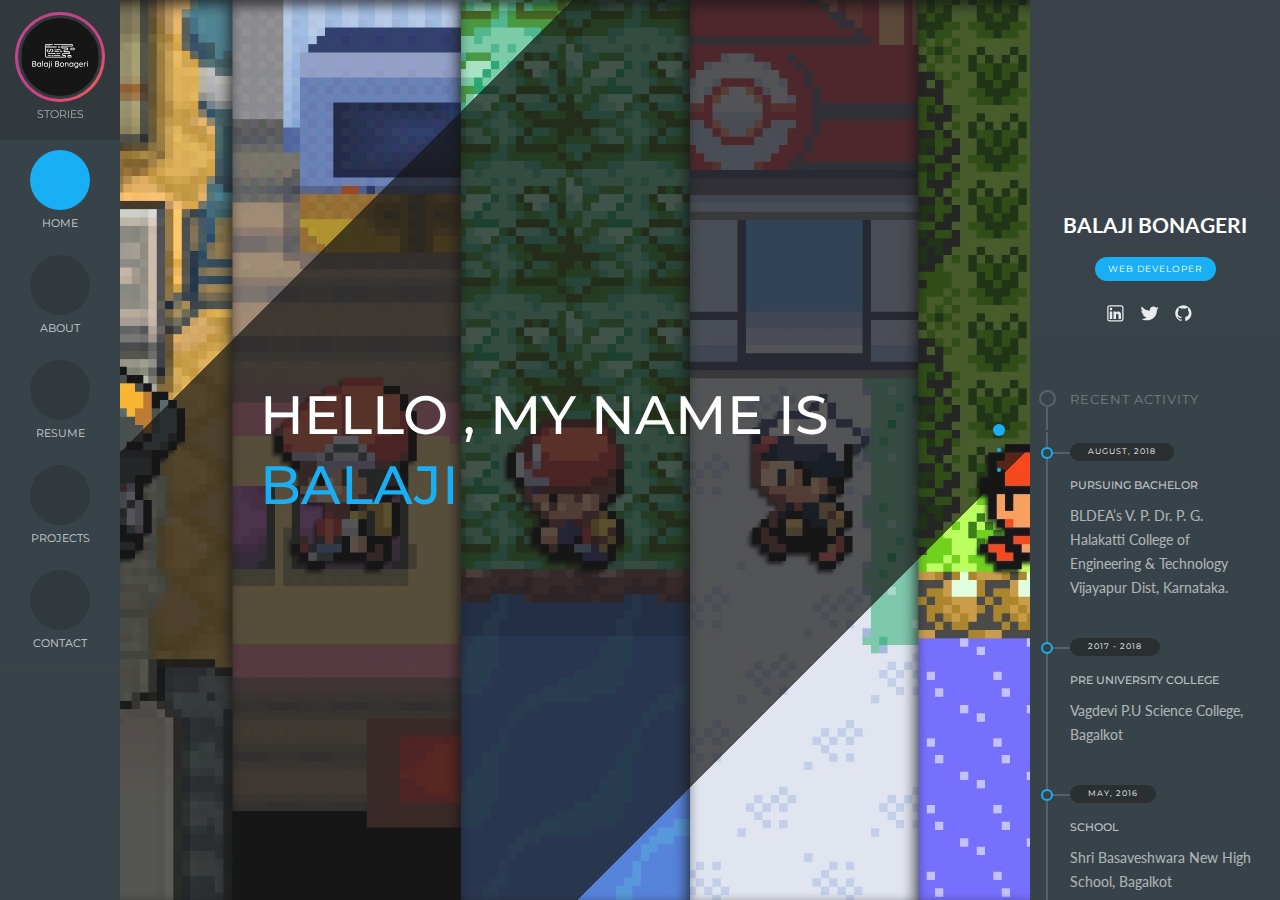
==== commit ecf1844d: "Update index.html" ====
--- a/index.html
+++ b/index.html
@@ -104,7 +104,7 @@
                     <ul>
                         <li>
                             <span class="eyebrow">August, 2018</span>
-                            <h1>Graducation Pursuing</h1>
+                            <h1>Pursuing Bachelor</h1>
                             <p>BLDEA’s V. P. Dr. P. G. Halakatti College of
                                 Engineering & Technology Vijayapur Dist, Karnataka.</p>
                         </li>
@@ -288,7 +288,7 @@
                                     <span class="skills-title"><b>WEB-DESIGNS</b></span>
                                 </figure>
                                 <div class="skills-cardcontent">
-                                    <span class="skill-percent">85%</span>
+                                    <span class="skill-percent">85  %</span>
                                     <p>Proficient to create Rational Web design,Rational Level design and Feature Design documentations.</p>
                                 </div>
                                 <div class="skills-cardfooter">
@@ -598,7 +598,7 @@
                             <fieldset>
                                 <legend>WHAT WE HAVE DO SO FAR</legend>
                                 <i class="peicon pe-7s-note2" aria-hidden="true"></i>
-                                <h3> PORTFOLIO</h3>
+                                <h3> PROJECTS</h3>
                             </fieldset>
                         </div>
                     </div>
@@ -643,7 +643,7 @@
                                     <a class="magnifictrig openBtn" href="portfolio-colada.html">
                                         <i class="pe-7s-photo"></i>
                                     </a>
-                                    <span class="portfoiocard-title"><h4>Colada</h4></span>
+                                    <span class="portfoiocard-title"><h4>Quiz App Using Python</h4></span>
                                 </div>
                                 <div class="portfolio-cardfooter">
                                     <span class="portfolio-label">Maya</span>
@@ -662,7 +662,7 @@
                                     <a class="magnifictrig openBtn" href="portfolio-sniper.html">
                                         <i class="pe-7s-photo"></i>
                                     </a>
-                                    <span class="portfoiocard-title"><h4>Sniper</h4></span>
+                                    <span class="portfoiocard-title"><h4>Alexa Using Python</h4></span>
                                 </div>
                                 <div class="portfolio-cardfooter">
                                     <span class="portfolio-label">Maya</span>
@@ -681,7 +681,7 @@
                                     <a class="magnifictrig openBtn" href="portfolio-medieval.html">
                                         <i class="pe-7s-photo"></i>
                                     </a>
-                                    <span class="portfoiocard-title"><h4>Medieval Table</h4></span>
+                                    <span class="portfoiocard-title"><h4>Angle Finder</h4></span>
                                 </div>
                                 <div class="portfolio-cardfooter">
                                     <span class="portfolio-label">Substance Painter</span>
@@ -701,7 +701,7 @@
                                     <a class="magnifictrig openBtn" href="portfolio-turret.html">
                                         <i class="pe-7s-photo"></i>
                                     </a>
-                                    <span class="portfoiocard-title"><h4>Turret</h4></span>
+                                    <span class="portfoiocard-title"><h4>Online Notice Board</h4></span>
                                 </div>
                                 <div class="portfolio-cardfooter">
                                     <span class="portfolio-label">Maya</span>
@@ -720,7 +720,7 @@
                                     <a class="magnifictrig openBtn" href="portfolio-cranehouse.html">
                                         <i class="pe-7s-photo"></i>
                                     </a>
-                                    <span class="portfoiocard-title"><h4>Crane House</h4></span>
+                                    <span class="portfoiocard-title"><h4>Snake Game</h4></span>
                                 </div>
                                 <div class="portfolio-cardfooter">
                                     <span class="portfolio-label">Maya</span>
@@ -740,7 +740,7 @@
                                     <a class="magnifictrig openBtn" href="portfolio-monkey.html">
                                         <i class="pe-7s-photo"></i>
                                     </a>
-                                    <span class="portfoiocard-title"><h4>Monkey King</h4></span>
+                                    <span class="portfoiocard-title"><h4>One Line Calculator</h4></span>
                                 </div>
                                 <div class="portfolio-cardfooter">
                                     <span class="portfolio-label">Maya</span>
@@ -756,100 +756,6 @@
                                         <img src="images/portfolio/thumb-survival.png" alt="" class="img-responsive">
                                     </a>
                                 </figure>
-                                <div class="portfolio-cardcontent">
-                                    <a class="magnifictrig openBtn" href="portfolio-survival.html">
-                                        <i class="pe-7s-photo"></i>
-                                    </a>
-                                    <span class="portfoiocard-title"><h4>Survival</h4></span>
-                                </div>
-                                <div class="portfolio-cardfooter">
-                                    <span class="portfolio-label">Game</span>
-                                    <span class="portfolio-label">Unity</span>
-                                </div>
-                            </div>
-                        </li>
-                        <li class="portitem col-md-4 col-sm-6 col-xs-12" data-groups='["photography"]'>
-                            <div class="portfolioitem-container">
-                                <figure class="portfolio-item">
-                                    <a href="#">
-                                        <img src="images/portfolio/thumb-krishna.jpg" alt="" class="img-responsive">
-                                    </a>
-                                </figure>
-                                <div class="portfolio-cardcontent">
-                                    <a class="magnifictrig openBtn" href="portfolio-krishna.html">
-                                        <i class="pe-7s-photo"></i>
-                                    </a>
-                                    <span class="portfoiocard-title"><h4>Krishna</h4></span>
-                                </div>
-                                <div class="portfolio-cardfooter">
-                                    <span class="portfolio-label">Photogrammetry</span>
-                                    <span class="portfolio-label">Lightroom</span>
-                                    <span class="portfolio-label">Maya</span>
-                                </div>
-                            </div>
-                        </li>
-                        </li>
-                        <li class="portitem col-md-4 col-sm-6 col-xs-12" data-groups='["professional"]'>
-                            <div class="portfolioitem-container">
-                                <figure class="portfolio-item">
-                                    <a href="#">
-                                        <img src="images/portfolio/p1.jpg" alt="" class="img-responsive">
-                                    </a>
-                                </figure>
-                                <div class="portfolio-cardcontent">
-                                    <a class="magnifictrig openBtn" href="portfolio-theplague.html">
-                                        <i class="pe-7s-photo"></i>
-                                    </a>
-                                    <span class="portfoiocard-title"><h4>The Plague</h4></span>
-                                </div>
-                                <div class="portfolio-cardfooter">
-                                    <span class="portfolio-label">Game Design</span>
-                                    <span class="portfolio-label">Level Design</span>
-                                    <span class="portfolio-label">Unity</span>
-                                </div>
-                            </div>
-                        </li>
-                        <li class="portitem col-md-4 col-sm-6 col-xs-12" data-groups='["professional"]'>
-                            <div class="portfolioitem-container">
-                                <figure class="portfolio-item">
-                                    <a href="#">
-                                        <img src="images/portfolio/C1.PNG" alt="" class="img-responsive">
-                                    </a>
-                                </figure>
-                                <div class="portfolio-cardcontent">
-                                    <a class="magnifictrig openBtn" href="portfolio-vr360.html">
-                                        <i class="pe-7s-photo"></i>
-                                    </a>
-                                    <span class="portfoiocard-title"><h4>VR 360 Video</h4></span>
-                                </div>
-                                <div class="portfolio-cardfooter">
-                                    <span class="portfolio-label">Unity</span>
-                                    <span class="portfolio-label">Maya</span>
-                                    <span class="portfolio-label">Adobe Photoshop</span>
-                                </div>
-                            </div>
-                        <li class="portitem col-md-4 col-sm-6 col-xs-12" data-groups='["professional"]'>
-                            <div class="portfolioitem-container">
-                                <figure class="portfolio-item">
-                                    <a href="#">
-                                        <img src="images/portfolio/C2.PNG" alt="" class="img-responsive">
-                                    </a>
-                                </figure>
-                                <div class="portfolio-cardcontent">
-                                    <a class="magnifictrig openBtn" href="portfolio-vr.html">
-                                        <i class="pe-7s-photo"></i>
-                                    </a>
-                                    <span class="portfoiocard-title"><h4>Oculus VR</h4></span>
-                                </div>
-                                <div class="portfolio-cardfooter">
-                                    <span class="portfolio-label">Unity</span>
-                                    <span class="portfolio-label">OculusVR</span>
-                                    <span class="portfolio-label">Maya</span>
-                                    <span class="portfolio-label">Adobe Photoshop</span>
-                                </div>
-                            </div>
-                        <!-- sizer -->
-                        <li class="col-md-4 col-sm-6 col-xs-12 shuffle_sizer"></li>
                     </ul>
                     <!--end portfolio grid -->
                 </div>
@@ -1860,4 +1766,4 @@
     <!-- style switcher -->
     <script type="text/javascript" src="styleswitcher/styleswitcher.js"></script>
 </body>
-</html>+</html>
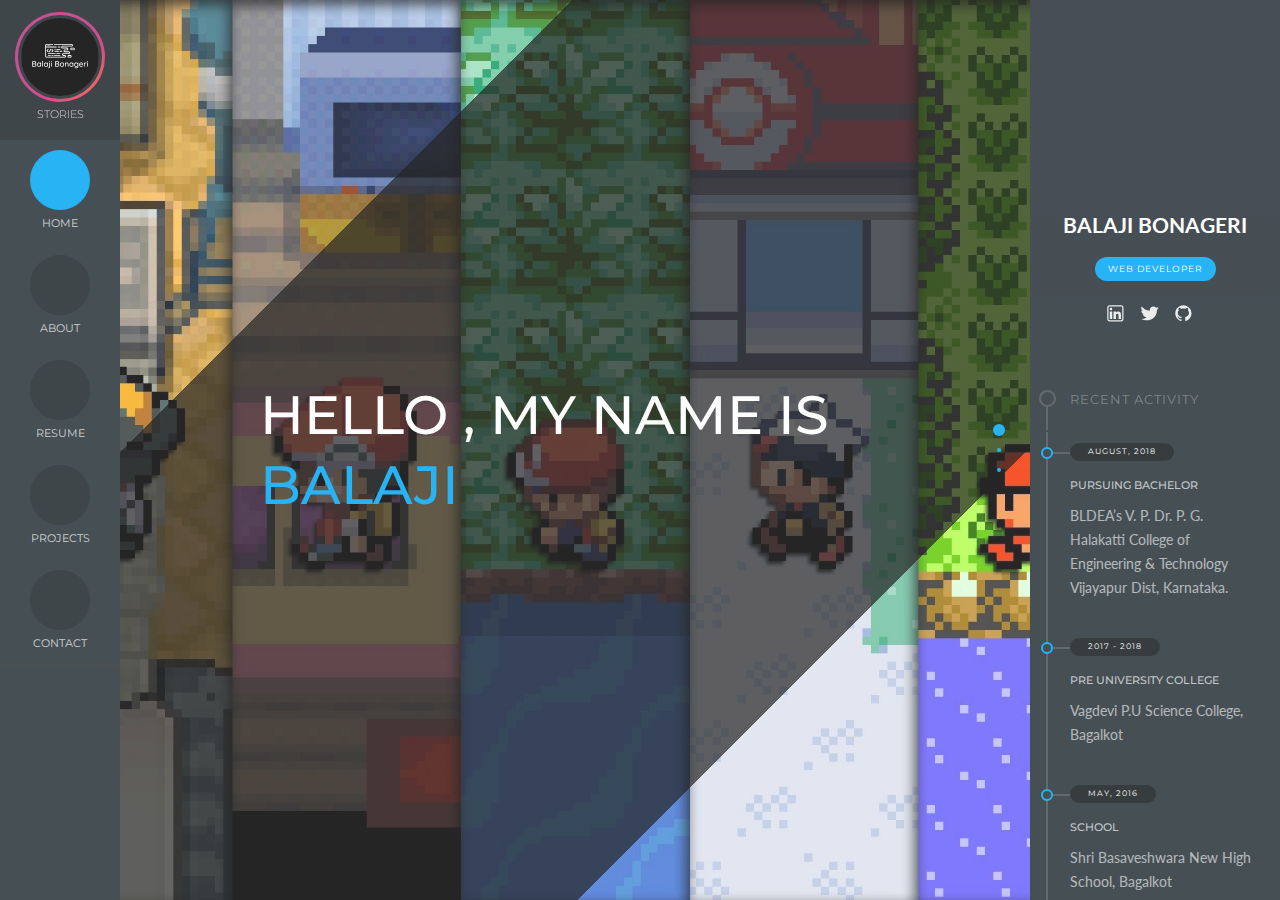
==== commit d6a255e7: "Update index.html" ====
--- a/index.html
+++ b/index.html
@@ -617,7 +617,7 @@
                             <div class="portfolioitem-container">
                                 <figure class="portfolio-item">
                                     <a href="#">
-                                        <img src="images/portfolio/thumb-elucidator.jpg" alt="Item 1" class="img-responsive">
+                                        <img src="images/portfolio/thumb-elucidator.jpg" alt="" class="img-responsive">
                                     </a>
                                 </figure>
                                 <div class="portfolio-cardcontent">
